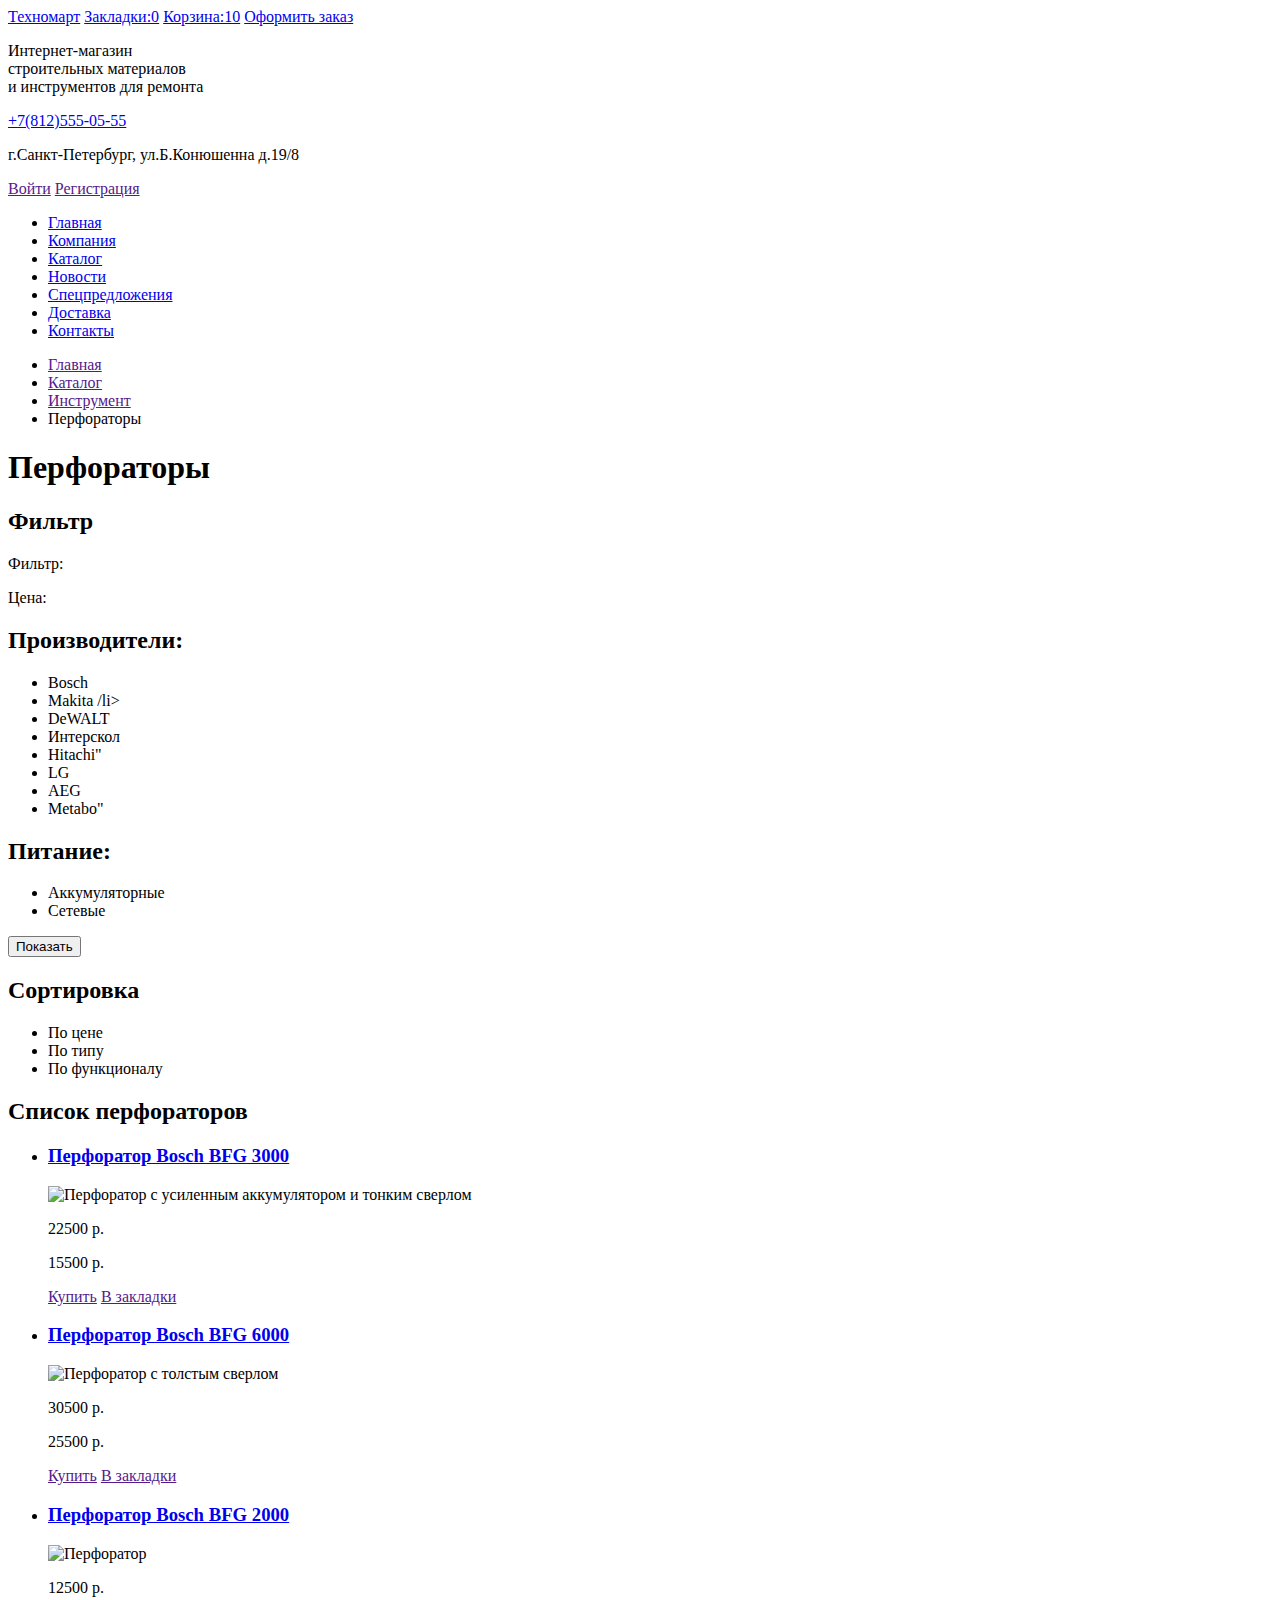
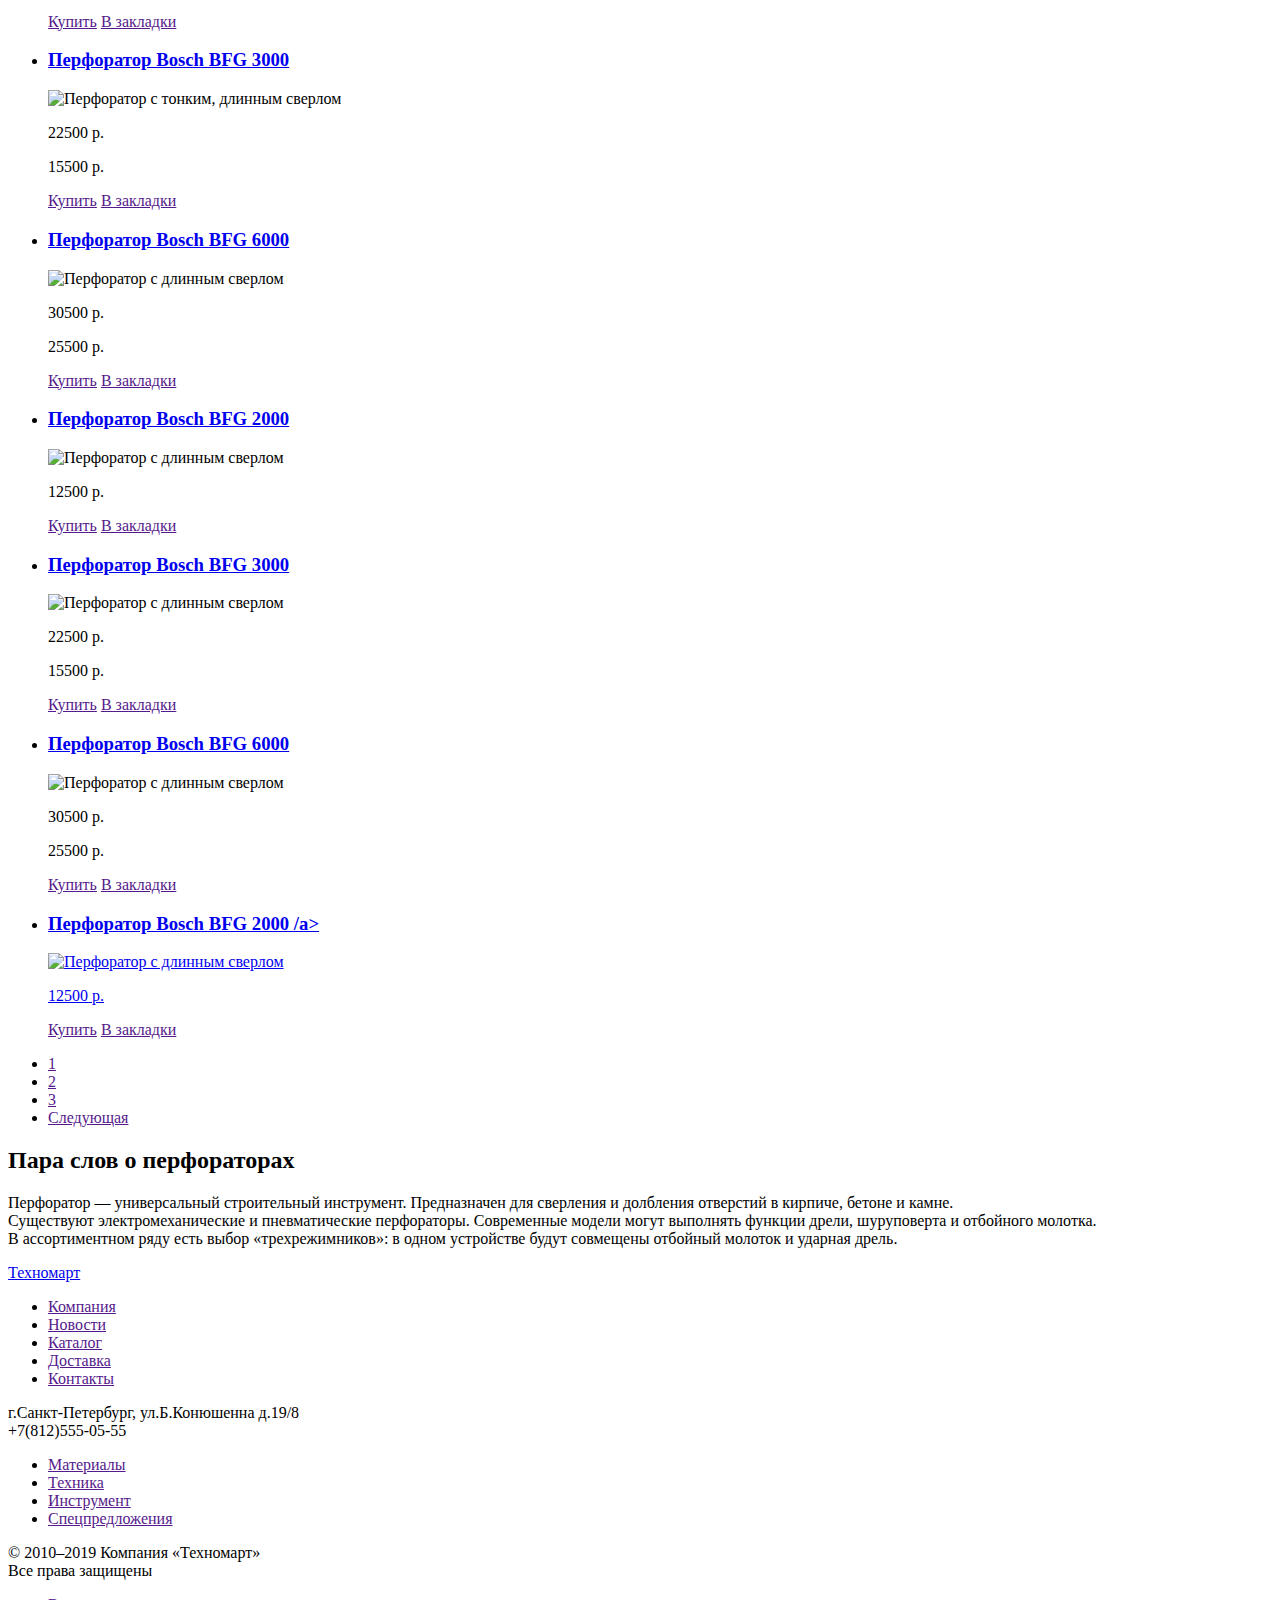
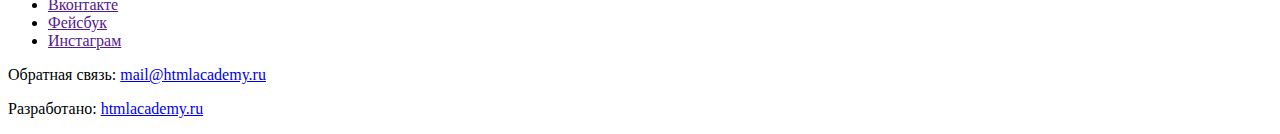
==== catalog.html @ 6e8f66c6 "Исправление. Part 4" ====
<!DOCTYPE html>
<html lang="ru">

<head>
  <meta charset="utf-8">
  <title>Перфораторы — HTML Academy: Техномарт</title>
</head>

<body>
  <header>
    <div>
      <a href="index.html">Техномарт</a>
      <!--Здесь будет форма для поиска по сайту-->
      <a href="#">Закладки:0</a>
      <a href="#">Корзина:10</a>
      <a href="#">Оформить заказ</a>
    </div>
    <div>
      <p>
        Интернет-магазин<br>строительных материалов <br> и инструментов для ремонта
      </p>
      <a href="tel:+7(812)555-05-55">+7(812)555-05-55</a>
      <p>
        г.Санкт-Петербург, ул.Б.Конюшенна д.19/8
      </p>
      <a href="">Войти</a>
      <a href="">Регистрация</a>
    </div>
    <nav>
      <ul>
        <li><a href="#">Главная</a></li>
        <li><a href="#">Компания</a></li>
        <li><a href="#">Каталог</a></li>
        <li><a href="#">Новости</a></li>
        <li><a href="#">Спецпредложения</a></li>
        <li><a href="#">Доставка</a></li>
        <li><a href="#">Контакты</a></li>
      </ul>
    </nav>
  </header>
  <ul class="breadcrumbs">
    <li><a href="">Главная</a></li>
    <li><a href="">Каталог</a></li>
    <li><a href="">Инструмент</a></li>
    <li class="breadcrumbs-current">Перфораторы</li>
  </ul>
  <h1>Перфораторы</h1>
  <aside class="filter">
    <h2>Фильтр</h2>
    <!--Здесь будет форма для фильтрации-->
    <p>Фильтр:</p>
    <p>Цена:</p>
    <div class="firm">
      <h2>Производители:</h2>
      <ul>
        <li>Bosch</li>
        <li>Makita /li>
        <li>DeWALT</li>
        <li>Интерскол</li>
        <li>Hitachi"</li>
        <li>LG</li>
        <li>AEG</li>
        <li>Metabo"</li>
      </ul>
    </div>
    <div class="power">
      <h2>Питание:</h2>
      <ul>
        <li>Аккумуляторные</li>
        <li>Сетевые</li>
      </ul>
    </div>
    <button type="button">Показать</button>
    <h2>Сортировка</h2>
    <ul>
      <li>По цене</li>
      <li>По типу</li>
      <li>По функционалу</li>
    </ul>

  </aside>
  <main class="container">
    <section class="catalog">
      <h2 class="visually-hidden">Список перфораторов</h2>
      <ul class="catalog-list">
        <li class="catalog-item">
          <h3>
            <a href="#">Перфоратор Bosch BFG 3000</a>
          </h3>
          <img src="" width="220" height="165" alt="Перфоратор с усиленным аккумулятором и тонким сверлом">
          <p>22500 р.</p>
          <p>15500 р.</p>
          <div>
            <a href="">Купить</a>
            <a href="">В закладки</a>
          </div>
        </li>
        <li class="catalog-item">
          <h3>
            <a href="#">Перфоратор Bosch BFG 6000</a>
          </h3>
          <img src="" width="220" height="165" alt="Перфоратор с толстым сверлом">
          <p>30500 р.</p>
          <p>25500 р.</p>
          <div>
            <a href="">Купить</a>
            <a href="">В закладки</a>
          </div>
        </li>
        <li class="catalog-item">
          <h3>
            <a href="#">Перфоратор Bosch BFG 2000</a>
          </h3>
          <img src="" width="220" height="165" alt="Перфоратор">
          <p>12500 р.</p>
          <div>
            <a href="">Купить</a>
            <a href="">В закладки</a>
          </div>
        </li>
        <li class="catalog-item">
          <h3>
            <a href="#">Перфоратор Bosch BFG 3000</a>
          </h3>
          <img src="" width="220" height="165" alt="Перфоратор с тонким, длинным сверлом">
          <p>22500 р.</p>
          <p>15500 р.</p>
          <div>
            <a href="">Купить</a>
            <a href="">В закладки</a>
          </div>
        </li>
        <li class="catalog-item">
          <h3>
            <a href="#">Перфоратор Bosch BFG 6000</a>
          </h3>
          <img src="" width="220" height="165" alt="Перфоратор с длинным сверлом">
          <p>30500 р.</p>
          <p>25500 р.</p>
          <div>
            <a href="">Купить</a>
            <a href="">В закладки</a>
          </div>
        </li>
        <li class="catalog-item">
          <h3>
            <a href="#">Перфоратор Bosch BFG 2000</a>
          </h3>
          <img src="" width="220" height="165" alt="Перфоратор с длинным сверлом">
          <p>12500 р.</p>
          <div>
            <a href="">Купить</a>
            <a href="">В закладки</a>
          </div>
        </li>
        <li class="catalog-item">
          <h3>
            <a href="#">Перфоратор Bosch BFG 3000</a>
          </h3>
          <img src="" width="220" height="165" alt="Перфоратор с длинным сверлом">
          <p>22500 р.</p>
          <p>15500 р.</p>
          <div>
            <a href="">Купить</a>
            <a href="">В закладки</a>
          </div>
        </li>
        <li class="catalog-item">
          <h3>
            <a href="#">Перфоратор Bosch BFG 6000</a>
          </h3>
          <img src="" width="220" height="165" alt="Перфоратор с длинным сверлом">
          <p>30500 р.</p>
          <p>25500 р.</p>
          <div>
            <a href="">Купить</a>
            <a href="">В закладки</a>
          </div>
        </li>
        <li class="catalog-item">
          <h3>
            <a href="#">Перфоратор Bosch BFG 2000 /a>
          </h3>
          <img src="" width="220" height="165" alt="Перфоратор с длинным сверлом">
          <p>12500 р.</p>
          <div>
            <a href="">Купить</a>
            <a href="">В закладки</a>
          </div>
        </li>
      </ul>
      <div class="page">
        <ul>
          <li><a href="">1</a></li>
          <li><a href="">2</a></li>
          <li><a href="">3</a></li>
          <li><a href="">Следующая</a></li>
        </ul>
      </div>
    </section>
  </main>
  <div>
    <h2>Пара слов о перфораторах </h2>
    <p>Перфоратор — универсальный строительный инструмент. Предназначен для сверления и долбления отверстий в кирпиче,
      бетоне и камне.<br>
      Существуют электромеханические и пневматические перфораторы. Современные модели могут выполнять функции дрели,
      шуруповерта и отбойного молотка. <br>
      В ассортиментном ряду есть выбор «трехрежимников»: в одном устройстве будут совмещены отбойный молоток и ударная
      дрель.</p>
  </div>
  <footer>
    <div>
      <a href="index.html">Техномарт</a>
      <ul>
        <li><a href="">Компания</a></li>
        <li><a href="">Новости</a></li>
        <li><a href="">Каталог</a></li>
        <li><a href="">Доставка</a></li>
        <li><a href="">Контакты</a></li>
      </ul>
    </div>
    <div>
      <p>
        г.Санкт-Петербург, ул.Б.Конюшенна д.19/8<br>
        +7(812)555-05-55
      </p>
      <ul>
        <li><a href="">Материалы</a></li>
        <li><a href="">Техника</a></li>
        <li><a href="">Инструмент</a></li>
        <li><a href="">Спецпредложения</a></li>
      </ul>
    </div>
    <div>
      <p>© 2010–2019 Компания «Техномарт»<br>
        Все права защищены</p>
      <div>
        <ul>
          <li><a href="">Вконтакте</a> </li>
          <li><a href="">Фейсбук</a> </li>
          <li><a href="">Инстаграм</a> </li>
        </ul>
      </div>
      <p>Обратная связь:
        <a href="mailto:mail@htmlacademy.ru">mail@htmlacademy.ru</a>
      </p>
      <p>Разработано:
        <a href="https://htmlacademy.ru/">htmlacademy.ru</a>
      </p>
    </div>
  </footer>
</body>

</html>
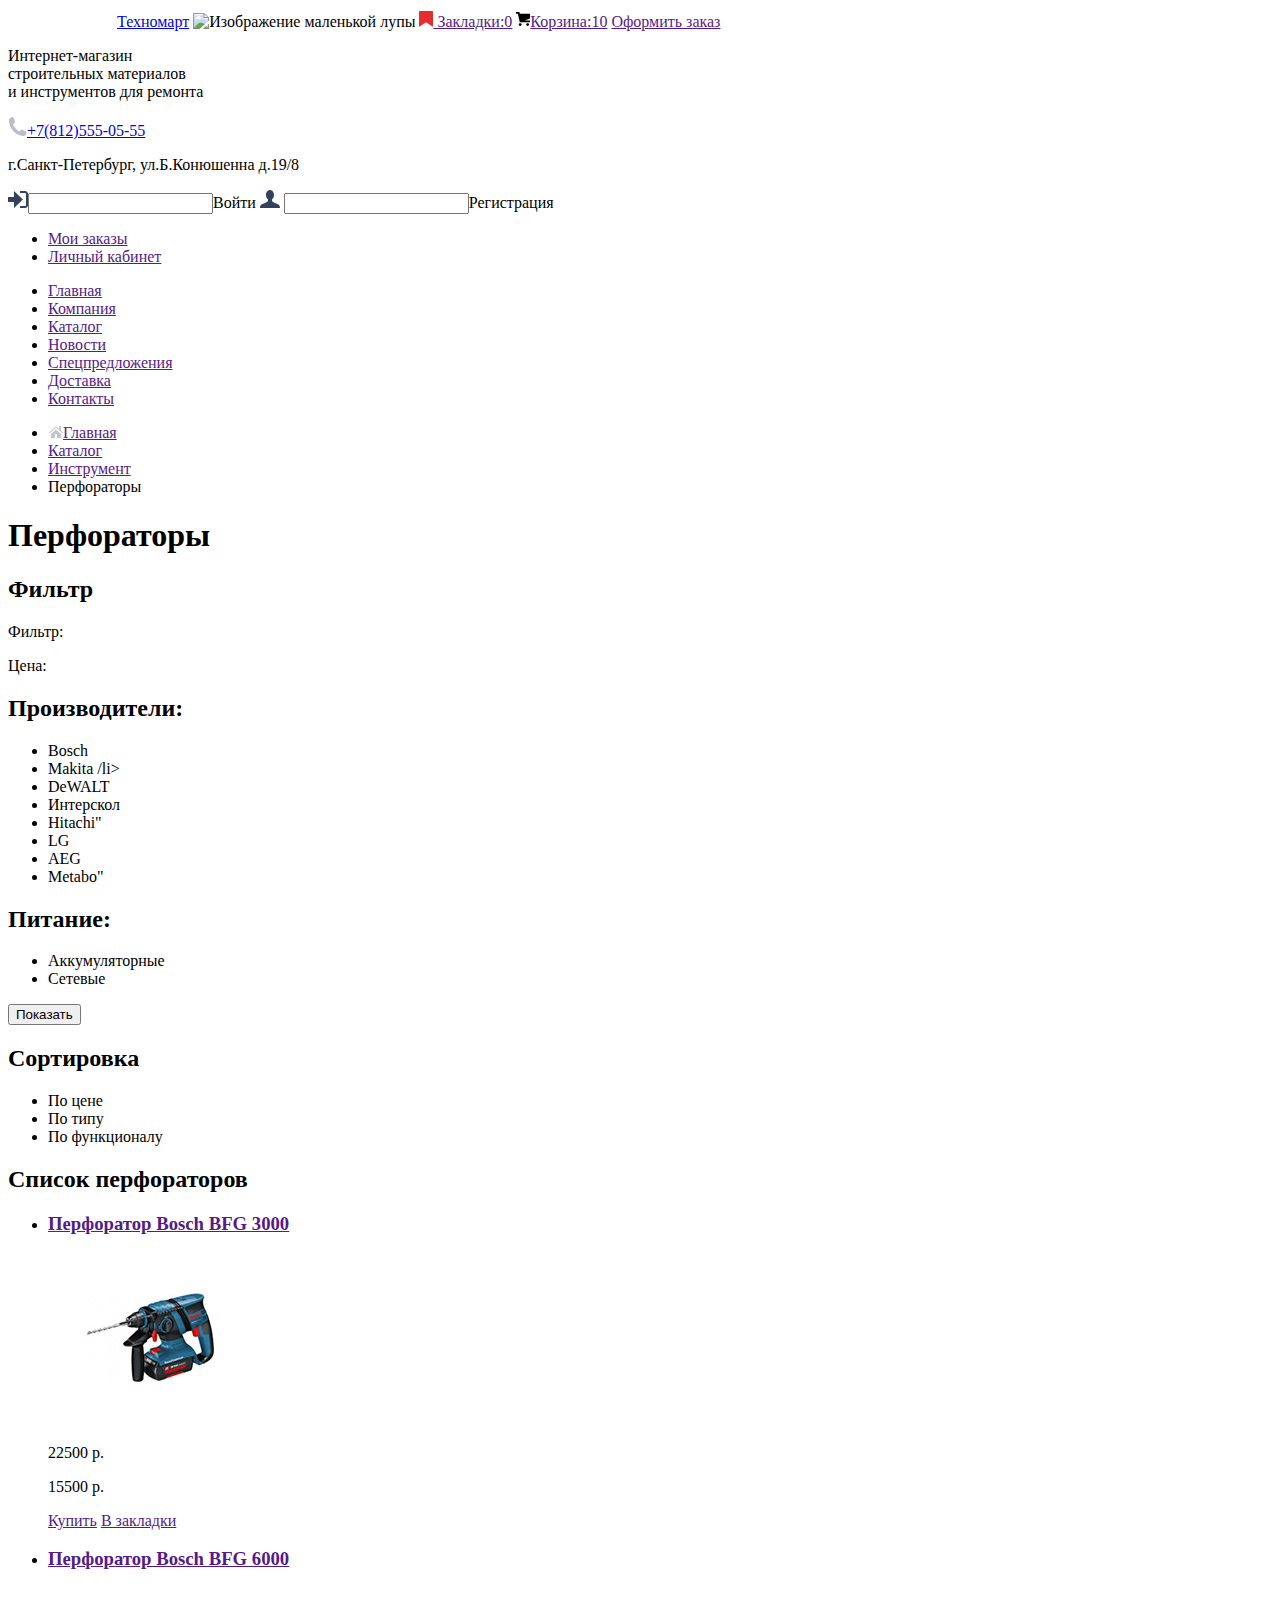
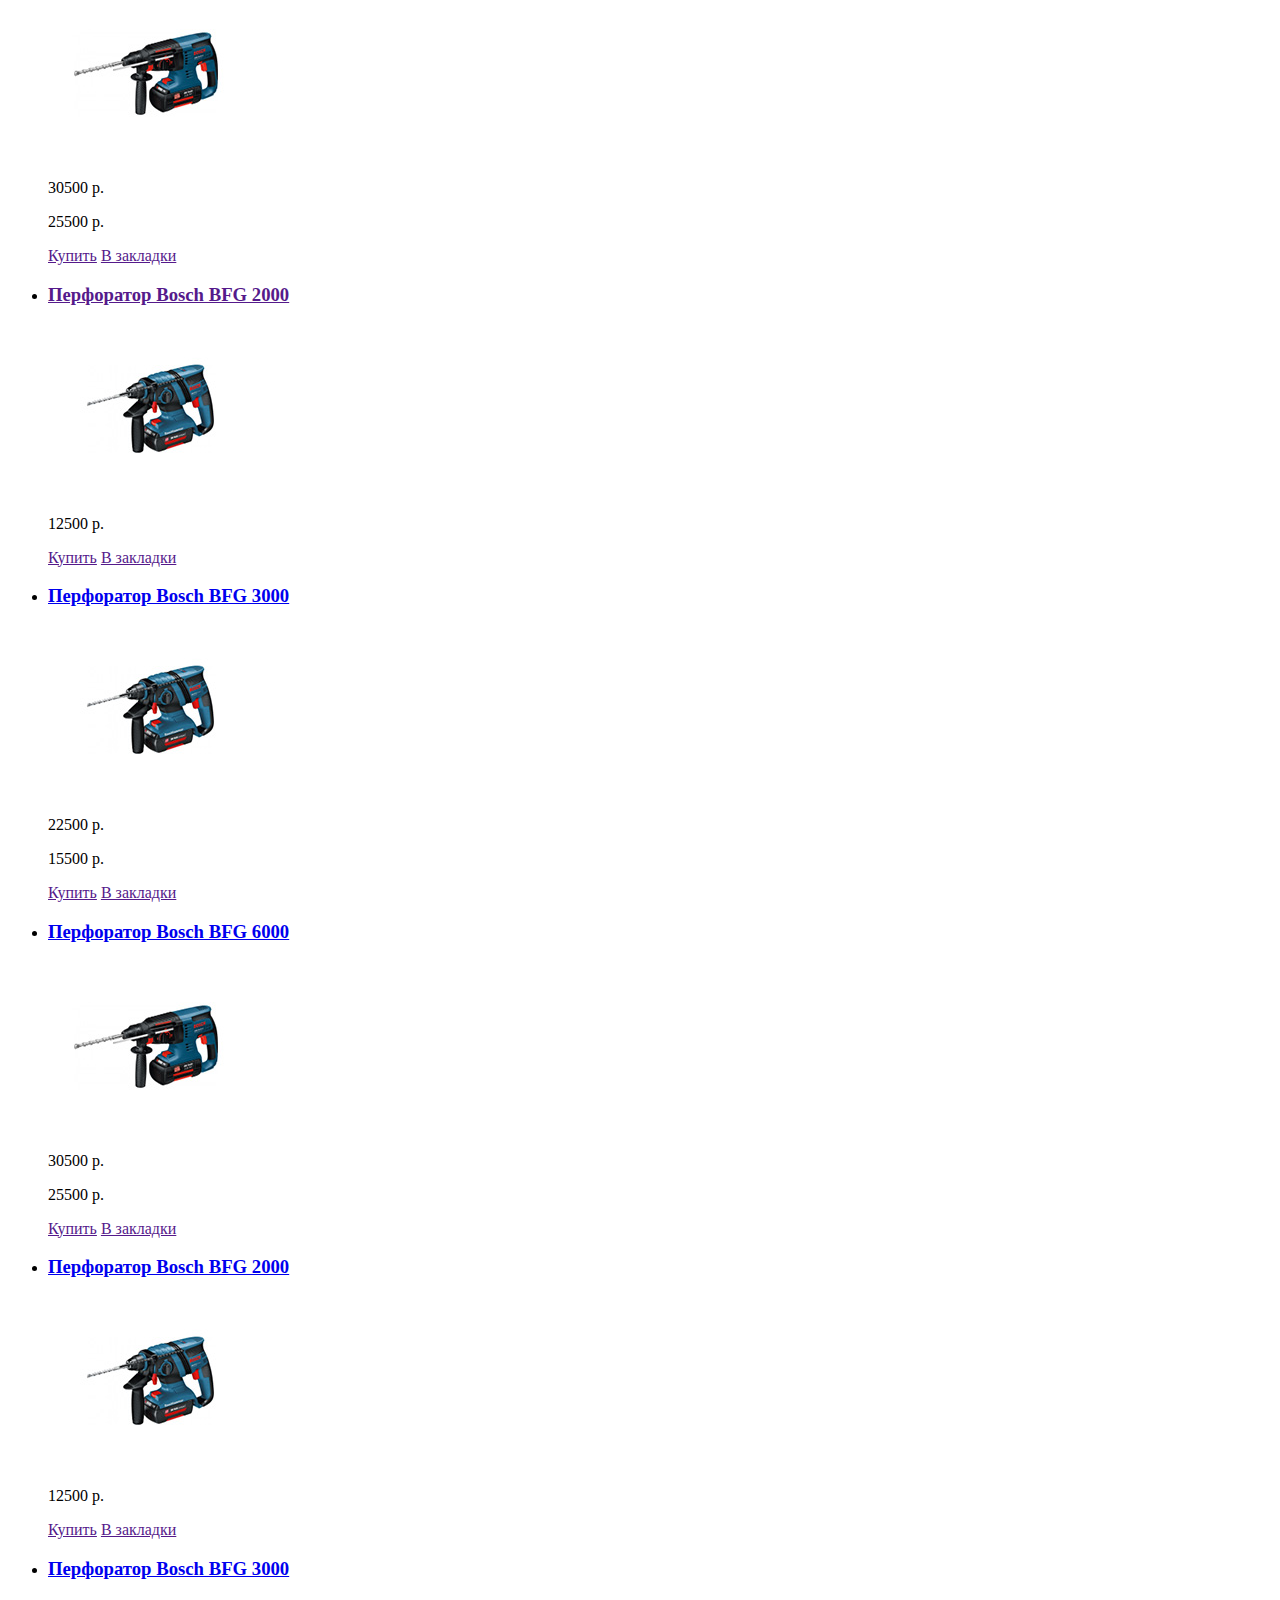
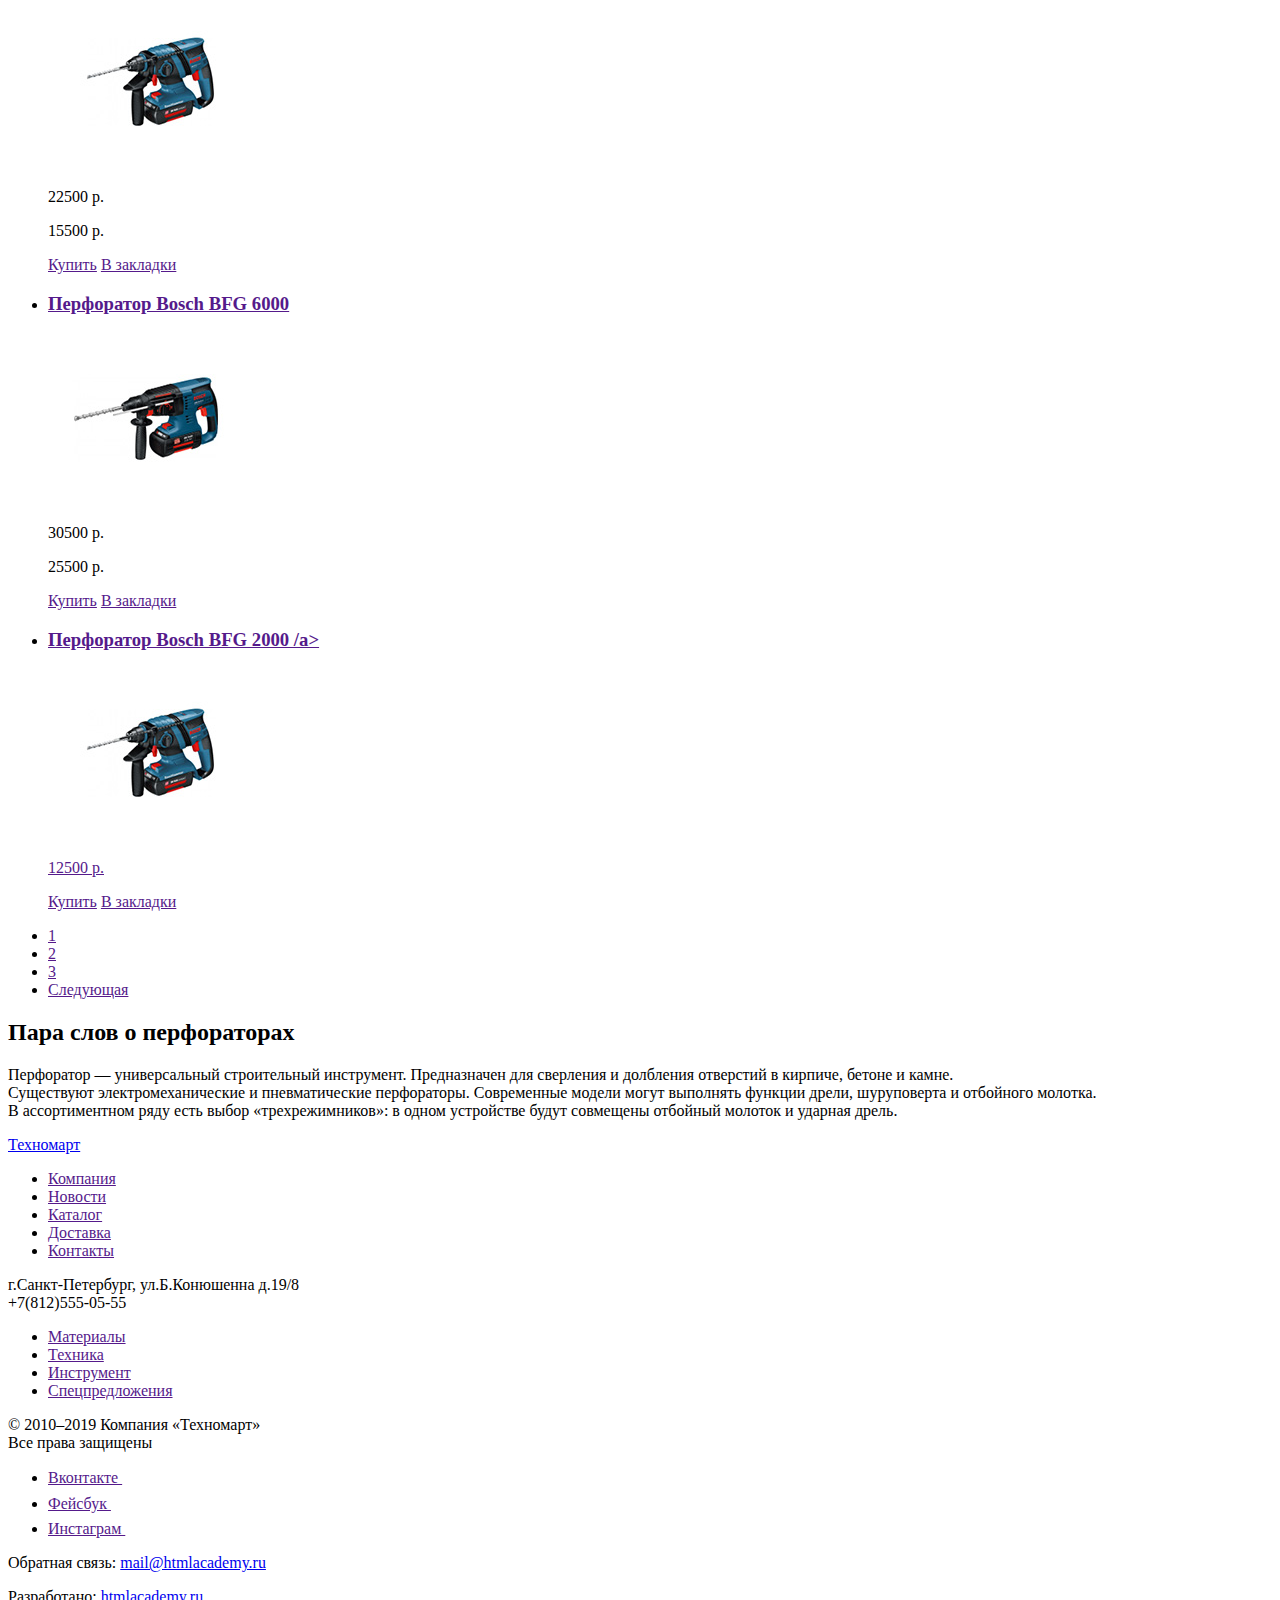
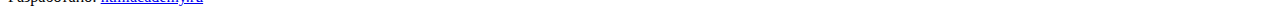
==== commit 15dce88c: "Добавление изображений" ====
--- a/catalog.html
+++ b/catalog.html
@@ -8,38 +8,44 @@
 
 <body>
   <header>
-    <div>
-      <a href="index.html">Техномарт</a>
-      <!--Здесь будет форма для поиска по сайту-->
-      <a href="#">Закладки:0</a>
-      <a href="#">Корзина:10</a>
-      <a href="#">Оформить заказ</a>
-    </div>
-    <div>
-      <p>
-        Интернет-магазин<br>строительных материалов <br> и инструментов для ремонта
-      </p>
-      <a href="tel:+7(812)555-05-55">+7(812)555-05-55</a>
-      <p>
-        г.Санкт-Петербург, ул.Б.Конюшенна д.19/8
-      </p>
-      <a href="">Войти</a>
-      <a href="">Регистрация</a>
-    </div>
+    <header>
+      <div>
+        <a href="index.html"><img src="img/logo.png" width="109px" height="19px" alt="Изображение логотипа техномарт">Техномарт</a>
+        <!--Здесь будет форма для поиска по сайту-->
+        <img scr="img/icon-search.svg" width="17px" height="17px" alt="Изображение маленькой лупы">
+        <a href=""><img src="img/icon-bookmark.svg" width="14px" height="16px" alt="Изображение маленького квадрата в выемкой в виде треугольника"> Закладки:0</a>
+        <a href=""><img src="img/cart-icon.svg" width="14px" height="16px" alt="Изображение маленькой корзины для покупок">Корзина:10</a>
+        <a href="">Оформить заказ</a>
+      </div>
+      <div>
+        <p>
+          Интернет-магазин<br>строительных материалов <br> и инструментов для ремонта
+        </p>
+        <img src="img/icon-phone.svg" width="19px" height="19px" alt="Изображение маленькой наклонной трубки телефона"><a href="tel:+78125550555">+7(812)555-05-55</a>
+        <p>
+          г.Санкт-Петербург, ул.Б.Конюшенна д.19/8
+        </p>
+        <img src="img/icon-login.svg" width="20px" height="17px" alt="Изображение маленькой стрелки вправо"><input type="text">Войти</input>
+        <img src="img/icon-user.svg" width="20px" height="18px" alt="Иконка в виде формы человека до плеч"> <input type="">Регистрация</input>
+        <ul>
+        <li><a href="">Мои заказы</a></li>
+        <li><a href="">Личный кабинет</a></li>        
+      </ul>
+      </div>
     <nav>
       <ul>
-        <li><a href="#">Главная</a></li>
-        <li><a href="#">Компания</a></li>
-        <li><a href="#">Каталог</a></li>
-        <li><a href="#">Новости</a></li>
-        <li><a href="#">Спецпредложения</a></li>
-        <li><a href="#">Доставка</a></li>
-        <li><a href="#">Контакты</a></li>
+        <li><a href="">Главная</a></li>
+        <li><a href="">Компания</a></li>
+        <li><a href="">Каталог</a></li>
+        <li><a href="">Новости</a></li>
+        <li><a href="">Спецпредложения</a></li>
+        <li><a href="">Доставка</a></li>
+        <li><a href="">Контакты</a></li>
       </ul>
     </nav>
   </header>
   <ul class="breadcrumbs">
-    <li><a href="">Главная</a></li>
+    <li><a href=""><img src="img/icon-home.svg">Главная</a></li>
     <li><a href="">Каталог</a></li>
     <li><a href="">Инструмент</a></li>
     <li class="breadcrumbs-current">Перфораторы</li>
@@ -85,9 +91,9 @@
       <ul class="catalog-list">
         <li class="catalog-item">
           <h3>
-            <a href="#">Перфоратор Bosch BFG 3000</a>
-          </h3>
-          <img src="" width="220" height="165" alt="Перфоратор с усиленным аккумулятором и тонким сверлом">
+            <a href="">Перфоратор Bosch BFG 3000</a>
+          </h3>
+          <img src="img/item-drills2.jpg"  width="218px" height="170px" alt="Перфоратор с коротким сверлом">
           <p>22500 р.</p>
           <p>15500 р.</p>
           <div>
@@ -97,9 +103,9 @@
         </li>
         <li class="catalog-item">
           <h3>
-            <a href="#">Перфоратор Bosch BFG 6000</a>
-          </h3>
-          <img src="" width="220" height="165" alt="Перфоратор с толстым сверлом">
+            <a href="">Перфоратор Bosch BFG 6000</a>
+          </h3>
+          <img src="img/item-drills3.jpg" width="218" height="170" alt="Перфоратор с аккумулятором">
           <p>30500 р.</p>
           <p>25500 р.</p>
           <div>
@@ -109,9 +115,9 @@
         </li>
         <li class="catalog-item">
           <h3>
-            <a href="#">Перфоратор Bosch BFG 2000</a>
-          </h3>
-          <img src="" width="220" height="165" alt="Перфоратор">
+            <a href="">Перфоратор Bosch BFG 2000</a>
+          </h3>
+          <img src="img/item-drills2.jpg"  width="218px" height="170px" alt="Перфоратор с коротким сверлом">
           <p>12500 р.</p>
           <div>
             <a href="">Купить</a>
@@ -122,7 +128,7 @@
           <h3>
             <a href="#">Перфоратор Bosch BFG 3000</a>
           </h3>
-          <img src="" width="220" height="165" alt="Перфоратор с тонким, длинным сверлом">
+          <img src="img/item-drills2.jpg"  width="218px" height="170px" alt="Перфоратор с коротким сверлом">
           <p>22500 р.</p>
           <p>15500 р.</p>
           <div>
@@ -134,7 +140,7 @@
           <h3>
             <a href="#">Перфоратор Bosch BFG 6000</a>
           </h3>
-          <img src="" width="220" height="165" alt="Перфоратор с длинным сверлом">
+          <img src="img/item-drills3.jpg" width="218" height="170" alt="Перфоратор с аккумулятором">
           <p>30500 р.</p>
           <p>25500 р.</p>
           <div>
@@ -146,7 +152,7 @@
           <h3>
             <a href="#">Перфоратор Bosch BFG 2000</a>
           </h3>
-          <img src="" width="220" height="165" alt="Перфоратор с длинным сверлом">
+          <img src="img/item-drills2.jpg"  width="218px" height="170px" alt="Перфоратор с коротким сверлом">
           <p>12500 р.</p>
           <div>
             <a href="">Купить</a>
@@ -157,7 +163,7 @@
           <h3>
             <a href="#">Перфоратор Bosch BFG 3000</a>
           </h3>
-          <img src="" width="220" height="165" alt="Перфоратор с длинным сверлом">
+          <img src="img/item-drills2.jpg"  width="218px" height="170px" alt="Перфоратор с коротким сверлом">
           <p>22500 р.</p>
           <p>15500 р.</p>
           <div>
@@ -167,9 +173,9 @@
         </li>
         <li class="catalog-item">
           <h3>
-            <a href="#">Перфоратор Bosch BFG 6000</a>
-          </h3>
-          <img src="" width="220" height="165" alt="Перфоратор с длинным сверлом">
+            <a href="">Перфоратор Bosch BFG 6000</a>
+          </h3>
+          <img src="img/item-drills3.jpg" width="218" height="170" alt="Перфоратор с аккумулятором">
           <p>30500 р.</p>
           <p>25500 р.</p>
           <div>
@@ -179,9 +185,9 @@
         </li>
         <li class="catalog-item">
           <h3>
-            <a href="#">Перфоратор Bosch BFG 2000 /a>
-          </h3>
-          <img src="" width="220" height="165" alt="Перфоратор с длинным сверлом">
+            <a href="">Перфоратор Bosch BFG 2000 /a>
+          </h3>
+          <img src="img/item-drills2.jpg"  width="218px" height="170px" alt="Перфоратор с коротким сверлом">
           <p>12500 р.</p>
           <div>
             <a href="">Купить</a>
@@ -236,9 +242,9 @@
         Все права защищены</p>
       <div>
         <ul>
-          <li><a href="">Вконтакте</a> </li>
-          <li><a href="">Фейсбук</a> </li>
-          <li><a href="">Инстаграм</a> </li>
+          <li><a href="">Вконтакте <img src="img/vk-icon.svg" width="26px" height="15px" alt="Значок вконтакт"></a> </li>
+          <li><a href="">Фейсбук <img src="img/fb-icon.svg" width="12px" height="22px" alt="Значок фейсбука"></a> </li>
+          <li><a href="">Инстаграм <img src="img/insta-icon.svg" width="21px" height="21px" alt="Значок инстаграмма"></a> </li>
         </ul>
       </div>
       <p>Обратная связь:
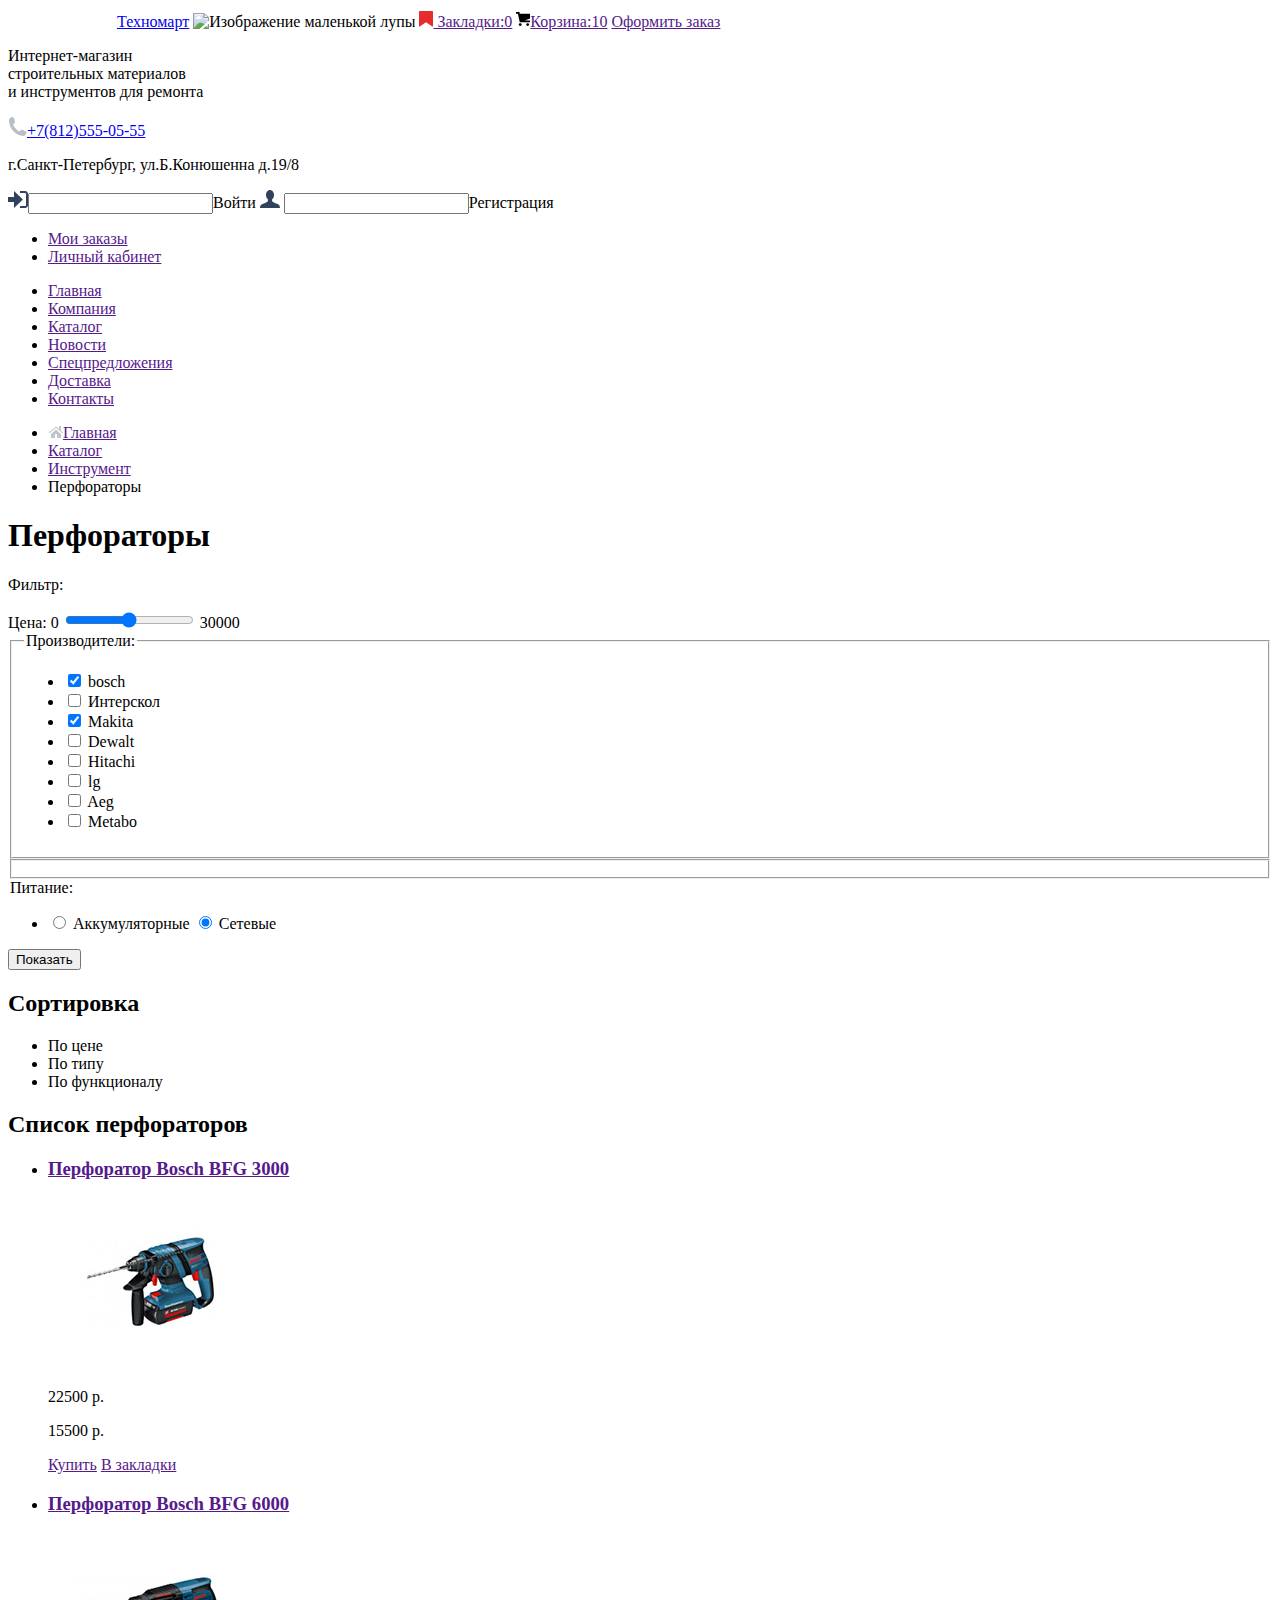
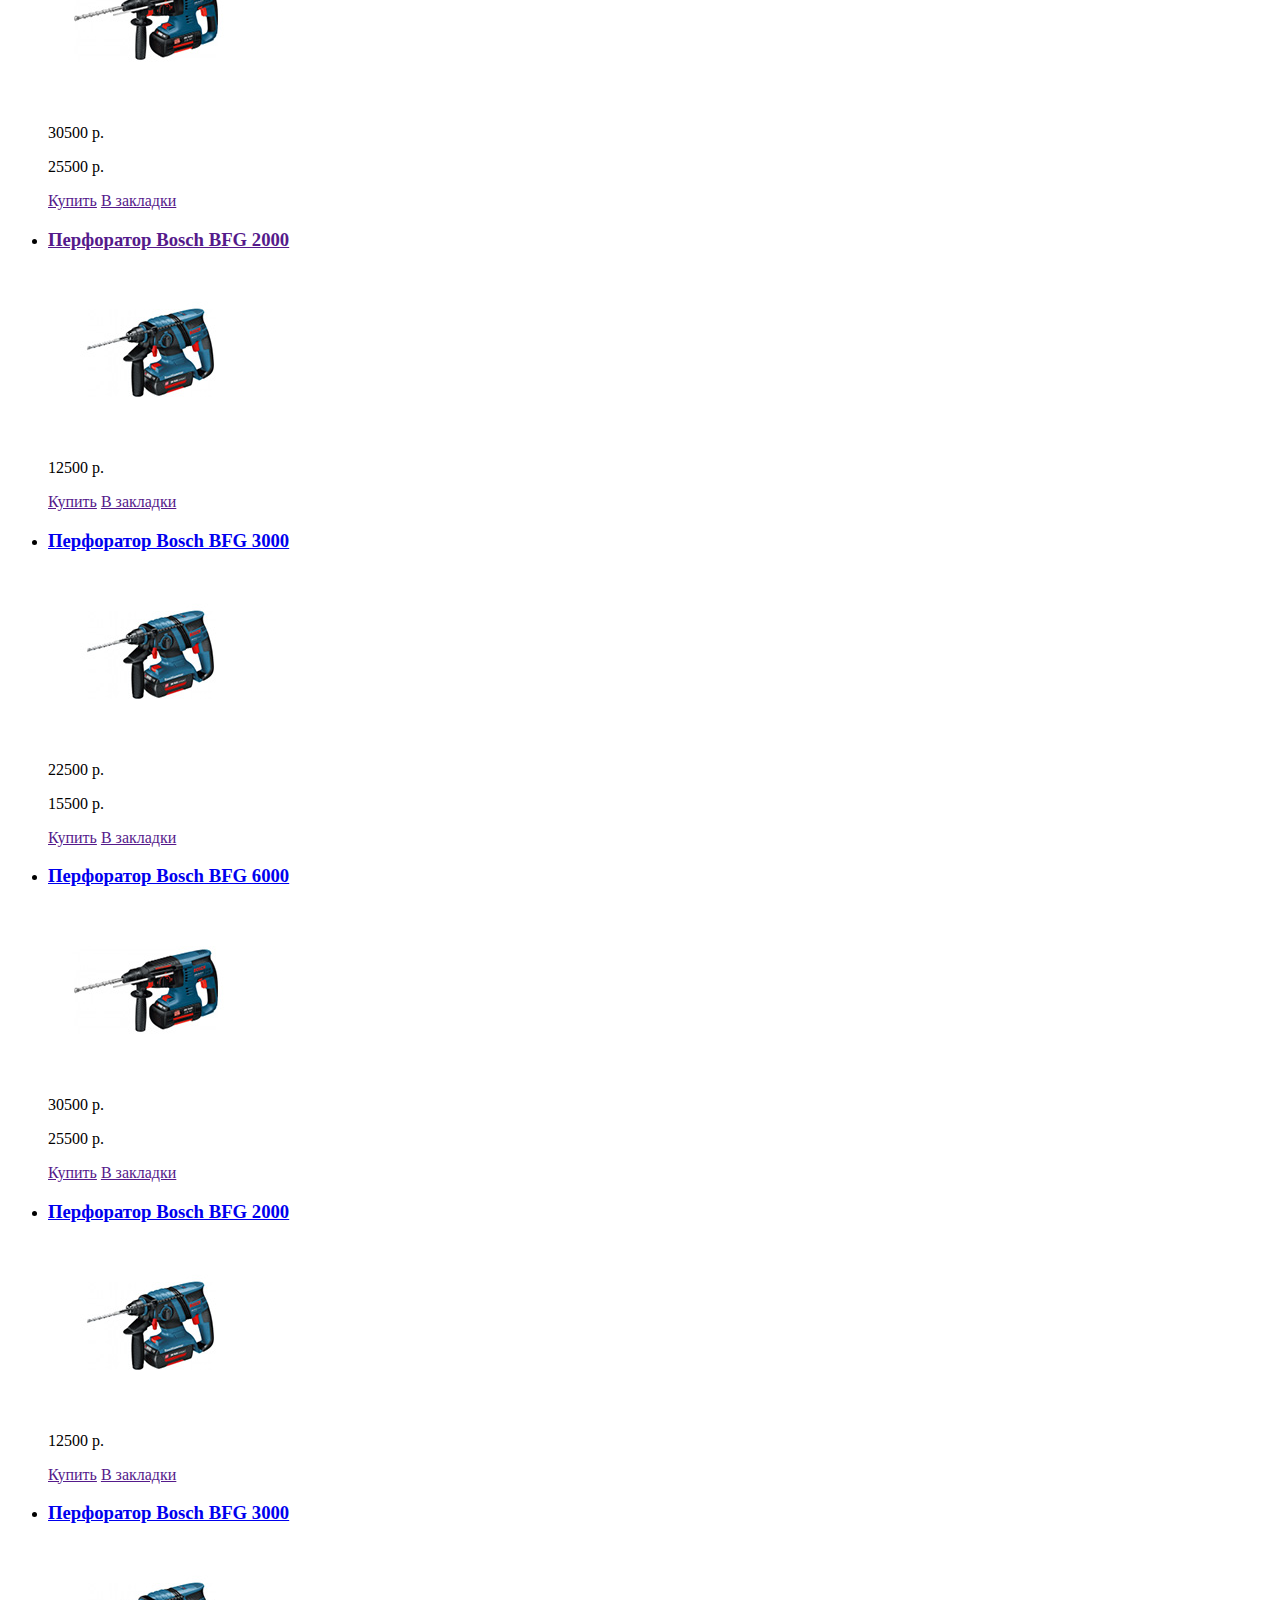
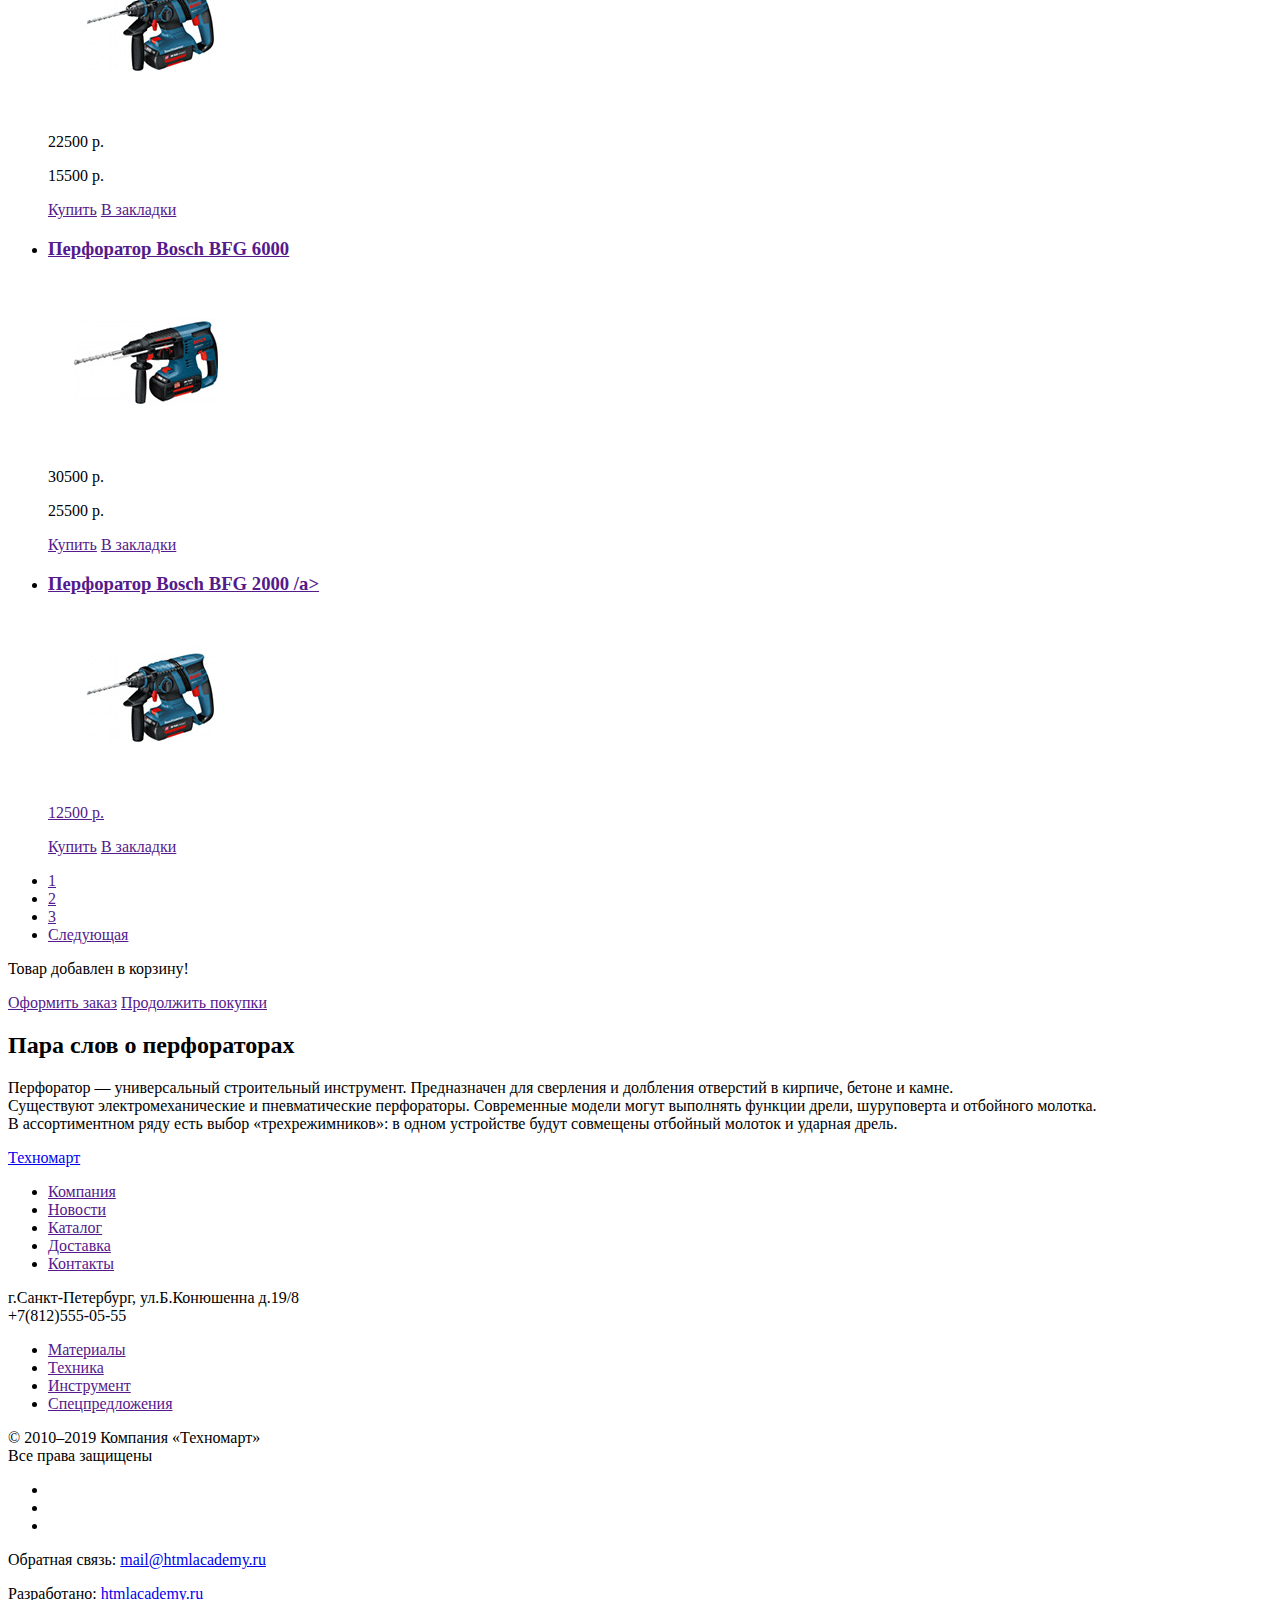
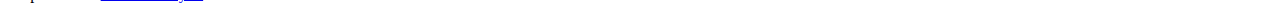
==== commit 4f342dbf: "Разметка форм" ====
--- a/catalog.html
+++ b/catalog.html
@@ -10,251 +10,323 @@
   <header>
     <header>
       <div>
-        <a href="index.html"><img src="img/logo.png" width="109px" height="19px" alt="Изображение логотипа техномарт">Техномарт</a>
+        <a href="index.html"><img src="img/logo.png" width="109px" height="19px"
+            alt="Изображение логотипа техномарт">Техномарт</a>
         <!--Здесь будет форма для поиска по сайту-->
         <img scr="img/icon-search.svg" width="17px" height="17px" alt="Изображение маленькой лупы">
-        <a href=""><img src="img/icon-bookmark.svg" width="14px" height="16px" alt="Изображение маленького квадрата в выемкой в виде треугольника"> Закладки:0</a>
-        <a href=""><img src="img/cart-icon.svg" width="14px" height="16px" alt="Изображение маленькой корзины для покупок">Корзина:10</a>
+        <a href=""><img src="img/icon-bookmark.svg" width="14px" height="16px"
+            alt="Изображение маленького квадрата в выемкой в виде треугольника"> Закладки:0</a>
+        <a href=""><img src="img/cart-icon.svg" width="14px" height="16px"
+            alt="Изображение маленькой корзины для покупок">Корзина:10</a>
         <a href="">Оформить заказ</a>
       </div>
       <div>
         <p>
           Интернет-магазин<br>строительных материалов <br> и инструментов для ремонта
         </p>
-        <img src="img/icon-phone.svg" width="19px" height="19px" alt="Изображение маленькой наклонной трубки телефона"><a href="tel:+78125550555">+7(812)555-05-55</a>
+        <img src="img/icon-phone.svg" width="19px" height="19px"
+          alt="Изображение маленькой наклонной трубки телефона"><a href="tel:+78125550555">+7(812)555-05-55</a>
         <p>
           г.Санкт-Петербург, ул.Б.Конюшенна д.19/8
         </p>
-        <img src="img/icon-login.svg" width="20px" height="17px" alt="Изображение маленькой стрелки вправо"><input type="text">Войти</input>
-        <img src="img/icon-user.svg" width="20px" height="18px" alt="Иконка в виде формы человека до плеч"> <input type="">Регистрация</input>
-        <ul>
-        <li><a href="">Мои заказы</a></li>
-        <li><a href="">Личный кабинет</a></li>        
+        <img src="img/icon-login.svg" width="20px" height="17px" alt="Изображение маленькой стрелки вправо"><input
+          type="text">Войти</input>
+        <img src="img/icon-user.svg" width="20px" height="18px" alt="Иконка в виде формы человека до плеч"> <input
+          type="">Регистрация</input>
+        <ul>
+          <li><a href="">Мои заказы</a></li>
+          <li><a href="">Личный кабинет</a></li>
+        </ul>
+      </div>
+      <nav>
+        <ul>
+          <li><a href="">Главная</a></li>
+          <li><a href="">Компания</a></li>
+          <li><a href="">Каталог</a></li>
+          <li><a href="">Новости</a></li>
+          <li><a href="">Спецпредложения</a></li>
+          <li><a href="">Доставка</a></li>
+          <li><a href="">Контакты</a></li>
+        </ul>
+      </nav>
+    </header>
+    <ul class="breadcrumbs">
+      <li><a href=""><img src="img/icon-home.svg">Главная</a></li>
+      <li><a href="">Каталог</a></li>
+      <li><a href="">Инструмент</a></li>
+      <li class="breadcrumbs-current">Перфораторы</li>
+    </ul>
+    <h1>Перфораторы</h1>
+    <aside>
+      <p>Фильтр:</p>
+      <form method="post" oninput="priceoutput.value=pricecount.value">
+        <div class="half-width">
+          <label for="pricecount">Цена:</label>
+          <label>0</label>
+          <input type="range" id="pricecount" name="pricecount" min="0" max="35000" step="1">
+          <label>30000</label>
+        </div>
+        <div class="half-width output-area">
+          <output name="pricecount"></output>
+        </div>
+      </form>
+      <form class="filter" method="get" action="">
+        <fieldset>
+          <legend>Производители:</legend>
+          <ul>
+            <li>
+              <input type="checkbox" name="bosch" id="filter-bosch" checked>
+              <label for="filter-bosch">
+                bosch
+              </label>
+            </li>
+            <li>
+              <input type="checkbox" name="Интерскол" id="filter-Интерскол">
+              <label for="filter-Интерскол">
+                Интерскол
+              </label>
+            </li>
+            <li>
+              <input type="checkbox" name="Makita" id="filter-Makita" checked>
+              <label for="filter-Makita">
+                Makita
+              </label>
+            </li>
+            <li>
+              <input type="checkbox" name="Dewalt" id="filter-Dewalt">
+              <label for="filter-Dewalt">
+                Dewalt
+              </label>
+            </li>
+            <li>
+              <input type="checkbox" name="Hitachi" id="filter-Hitachi">
+              <label for="filter-Hitachi">
+                Hitachi
+              </label>
+            </li>
+            <li>
+              <input type="checkbox" name="lg" id="filter-lg">
+              <label for="filter-lg">
+                lg
+              </label>
+            </li>
+            <li>
+              <input type="checkbox" name="Aeg" id="filter-Aeg">
+              <label for="filter-Aeg">
+                Aeg
+              </label>
+            </li>
+            <li>
+              <input type="checkbox" name="AMetabo" id="filter-Metabo">
+              <label for="filter-Metabo">
+                Metabo
+              </label>
+            </li>
+          </ul>
+        </fieldset>
+        <fieldset>
+
+        </fieldset>
+        <legend>Питание:</legend>
+        <ul>
+          <li>
+            <input type="radio" name="power-group" value="buttery" id="filter-buttery" checked>
+            <label for="filter-buttery">
+              Аккумуляторные
+            </label>
+            <input type="radio" name="power-group" value="plug" id="filter-plug" checked>
+            <label for="filter-plug">
+              Сетевые
+            </label>
+        </ul>
+        <button type="submit">Показать</button>
+      </form>
+      <h2>Сортировка</h2>
+      <ul>
+        <li>По цене</li>
+        <li>По типу</li>
+        <li>По функционалу</li>
       </ul>
-      </div>
-    <nav>
-      <ul>
-        <li><a href="">Главная</a></li>
-        <li><a href="">Компания</a></li>
-        <li><a href="">Каталог</a></li>
-        <li><a href="">Новости</a></li>
-        <li><a href="">Спецпредложения</a></li>
-        <li><a href="">Доставка</a></li>
-        <li><a href="">Контакты</a></li>
-      </ul>
-    </nav>
-  </header>
-  <ul class="breadcrumbs">
-    <li><a href=""><img src="img/icon-home.svg">Главная</a></li>
-    <li><a href="">Каталог</a></li>
-    <li><a href="">Инструмент</a></li>
-    <li class="breadcrumbs-current">Перфораторы</li>
-  </ul>
-  <h1>Перфораторы</h1>
-  <aside class="filter">
-    <h2>Фильтр</h2>
-    <!--Здесь будет форма для фильтрации-->
-    <p>Фильтр:</p>
-    <p>Цена:</p>
-    <div class="firm">
-      <h2>Производители:</h2>
-      <ul>
-        <li>Bosch</li>
-        <li>Makita /li>
-        <li>DeWALT</li>
-        <li>Интерскол</li>
-        <li>Hitachi"</li>
-        <li>LG</li>
-        <li>AEG</li>
-        <li>Metabo"</li>
-      </ul>
+
+    </aside>
+    <main class="container">
+      <section class="catalog">
+        <h2 class="visually-hidden">Список перфораторов</h2>
+        <ul class="catalog-list">
+          <li class="catalog-item">
+            <h3>
+              <a href="">Перфоратор Bosch BFG 3000</a>
+            </h3>
+            <img src="img/item-drills2.jpg" width="218px" height="170px" alt="Перфоратор с коротким сверлом">
+            <p>22500 р.</p>
+            <p>15500 р.</p>
+            <div>
+              <a href="">Купить</a>
+              <a href="">В закладки</a>
+            </div>
+          </li>
+          <li class="catalog-item">
+            <h3>
+              <a href="">Перфоратор Bosch BFG 6000</a>
+            </h3>
+            <img src="img/item-drills3.jpg" width="218" height="170" alt="Перфоратор с аккумулятором">
+            <p>30500 р.</p>
+            <p>25500 р.</p>
+            <div>
+              <a href="">Купить</a>
+              <a href="">В закладки</a>
+            </div>
+          </li>
+          <li class="catalog-item">
+            <h3>
+              <a href="">Перфоратор Bosch BFG 2000</a>
+            </h3>
+            <img src="img/item-drills2.jpg" width="218px" height="170px" alt="Перфоратор с коротким сверлом">
+            <p>12500 р.</p>
+            <div>
+              <a href="">Купить</a>
+              <a href="">В закладки</a>
+            </div>
+          </li>
+          <li class="catalog-item">
+            <h3>
+              <a href="#">Перфоратор Bosch BFG 3000</a>
+            </h3>
+            <img src="img/item-drills2.jpg" width="218px" height="170px" alt="Перфоратор с коротким сверлом">
+            <p>22500 р.</p>
+            <p>15500 р.</p>
+            <div>
+              <a href="">Купить</a>
+              <a href="">В закладки</a>
+            </div>
+          </li>
+          <li class="catalog-item">
+            <h3>
+              <a href="#">Перфоратор Bosch BFG 6000</a>
+            </h3>
+            <img src="img/item-drills3.jpg" width="218" height="170" alt="Перфоратор с аккумулятором">
+            <p>30500 р.</p>
+            <p>25500 р.</p>
+            <div>
+              <a href="">Купить</a>
+              <a href="">В закладки</a>
+            </div>
+          </li>
+          <li class="catalog-item">
+            <h3>
+              <a href="#">Перфоратор Bosch BFG 2000</a>
+            </h3>
+            <img src="img/item-drills2.jpg" width="218px" height="170px" alt="Перфоратор с коротким сверлом">
+            <p>12500 р.</p>
+            <div>
+              <a href="">Купить</a>
+              <a href="">В закладки</a>
+            </div>
+          </li>
+          <li class="catalog-item">
+            <h3>
+              <a href="#">Перфоратор Bosch BFG 3000</a>
+            </h3>
+            <img src="img/item-drills2.jpg" width="218px" height="170px" alt="Перфоратор с коротким сверлом">
+            <p>22500 р.</p>
+            <p>15500 р.</p>
+            <div>
+              <a href="">Купить</a>
+              <a href="">В закладки</a>
+            </div>
+          </li>
+          <li class="catalog-item">
+            <h3>
+              <a href="">Перфоратор Bosch BFG 6000</a>
+            </h3>
+            <img src="img/item-drills3.jpg" width="218" height="170" alt="Перфоратор с аккумулятором">
+            <p>30500 р.</p>
+            <p>25500 р.</p>
+            <div>
+              <a href="">Купить</a>
+              <a href="">В закладки</a>
+            </div>
+          </li>
+          <li class="catalog-item">
+            <h3>
+              <a href="">Перфоратор Bosch BFG 2000 /a>
+            </h3>
+            <img src="img/item-drills2.jpg" width="218px" height="170px" alt="Перфоратор с коротким сверлом">
+            <p>12500 р.</p>
+            <div>
+              <a href="">Купить</a>
+              <a href="">В закладки</a>
+            </div>
+          </li>
+        </ul>
+        <div class="page">
+          <ul>
+            <li><a href="">1</a></li>
+            <li><a href="">2</a></li>
+            <li><a href="">3</a></li>
+            <li><a href="">Следующая</a></li>
+          </ul>
+        </div>
+      </section>
+      <div class="popup-item">
+        <p>Товар добавлен в корзину!</p>
+        <a href="">Оформить заказ</a>
+        <a href="">Продолжить покупки</a>
+
+      </div>
+    </main>
+    <div>
+      <h2>Пара слов о перфораторах </h2>
+      <p>Перфоратор — универсальный строительный инструмент. Предназначен для сверления и долбления отверстий в кирпиче,
+        бетоне и камне.<br>
+        Существуют электромеханические и пневматические перфораторы. Современные модели могут выполнять функции дрели,
+        шуруповерта и отбойного молотка. <br>
+        В ассортиментном ряду есть выбор «трехрежимников»: в одном устройстве будут совмещены отбойный молоток и ударная
+        дрель.</p>
     </div>
-    <div class="power">
-      <h2>Питание:</h2>
-      <ul>
-        <li>Аккумуляторные</li>
-        <li>Сетевые</li>
-      </ul>
-    </div>
-    <button type="button">Показать</button>
-    <h2>Сортировка</h2>
-    <ul>
-      <li>По цене</li>
-      <li>По типу</li>
-      <li>По функционалу</li>
-    </ul>
-
-  </aside>
-  <main class="container">
-    <section class="catalog">
-      <h2 class="visually-hidden">Список перфораторов</h2>
-      <ul class="catalog-list">
-        <li class="catalog-item">
-          <h3>
-            <a href="">Перфоратор Bosch BFG 3000</a>
-          </h3>
-          <img src="img/item-drills2.jpg"  width="218px" height="170px" alt="Перфоратор с коротким сверлом">
-          <p>22500 р.</p>
-          <p>15500 р.</p>
-          <div>
-            <a href="">Купить</a>
-            <a href="">В закладки</a>
-          </div>
-        </li>
-        <li class="catalog-item">
-          <h3>
-            <a href="">Перфоратор Bosch BFG 6000</a>
-          </h3>
-          <img src="img/item-drills3.jpg" width="218" height="170" alt="Перфоратор с аккумулятором">
-          <p>30500 р.</p>
-          <p>25500 р.</p>
-          <div>
-            <a href="">Купить</a>
-            <a href="">В закладки</a>
-          </div>
-        </li>
-        <li class="catalog-item">
-          <h3>
-            <a href="">Перфоратор Bosch BFG 2000</a>
-          </h3>
-          <img src="img/item-drills2.jpg"  width="218px" height="170px" alt="Перфоратор с коротким сверлом">
-          <p>12500 р.</p>
-          <div>
-            <a href="">Купить</a>
-            <a href="">В закладки</a>
-          </div>
-        </li>
-        <li class="catalog-item">
-          <h3>
-            <a href="#">Перфоратор Bosch BFG 3000</a>
-          </h3>
-          <img src="img/item-drills2.jpg"  width="218px" height="170px" alt="Перфоратор с коротким сверлом">
-          <p>22500 р.</p>
-          <p>15500 р.</p>
-          <div>
-            <a href="">Купить</a>
-            <a href="">В закладки</a>
-          </div>
-        </li>
-        <li class="catalog-item">
-          <h3>
-            <a href="#">Перфоратор Bosch BFG 6000</a>
-          </h3>
-          <img src="img/item-drills3.jpg" width="218" height="170" alt="Перфоратор с аккумулятором">
-          <p>30500 р.</p>
-          <p>25500 р.</p>
-          <div>
-            <a href="">Купить</a>
-            <a href="">В закладки</a>
-          </div>
-        </li>
-        <li class="catalog-item">
-          <h3>
-            <a href="#">Перфоратор Bosch BFG 2000</a>
-          </h3>
-          <img src="img/item-drills2.jpg"  width="218px" height="170px" alt="Перфоратор с коротким сверлом">
-          <p>12500 р.</p>
-          <div>
-            <a href="">Купить</a>
-            <a href="">В закладки</a>
-          </div>
-        </li>
-        <li class="catalog-item">
-          <h3>
-            <a href="#">Перфоратор Bosch BFG 3000</a>
-          </h3>
-          <img src="img/item-drills2.jpg"  width="218px" height="170px" alt="Перфоратор с коротким сверлом">
-          <p>22500 р.</p>
-          <p>15500 р.</p>
-          <div>
-            <a href="">Купить</a>
-            <a href="">В закладки</a>
-          </div>
-        </li>
-        <li class="catalog-item">
-          <h3>
-            <a href="">Перфоратор Bosch BFG 6000</a>
-          </h3>
-          <img src="img/item-drills3.jpg" width="218" height="170" alt="Перфоратор с аккумулятором">
-          <p>30500 р.</p>
-          <p>25500 р.</p>
-          <div>
-            <a href="">Купить</a>
-            <a href="">В закладки</a>
-          </div>
-        </li>
-        <li class="catalog-item">
-          <h3>
-            <a href="">Перфоратор Bosch BFG 2000 /a>
-          </h3>
-          <img src="img/item-drills2.jpg"  width="218px" height="170px" alt="Перфоратор с коротким сверлом">
-          <p>12500 р.</p>
-          <div>
-            <a href="">Купить</a>
-            <a href="">В закладки</a>
-          </div>
-        </li>
-      </ul>
-      <div class="page">
-        <ul>
-          <li><a href="">1</a></li>
-          <li><a href="">2</a></li>
-          <li><a href="">3</a></li>
-          <li><a href="">Следующая</a></li>
-        </ul>
-      </div>
-    </section>
-  </main>
-  <div>
-    <h2>Пара слов о перфораторах </h2>
-    <p>Перфоратор — универсальный строительный инструмент. Предназначен для сверления и долбления отверстий в кирпиче,
-      бетоне и камне.<br>
-      Существуют электромеханические и пневматические перфораторы. Современные модели могут выполнять функции дрели,
-      шуруповерта и отбойного молотка. <br>
-      В ассортиментном ряду есть выбор «трехрежимников»: в одном устройстве будут совмещены отбойный молоток и ударная
-      дрель.</p>
-  </div>
-  <footer>
-    <div>
-      <a href="index.html">Техномарт</a>
-      <ul>
-        <li><a href="">Компания</a></li>
-        <li><a href="">Новости</a></li>
-        <li><a href="">Каталог</a></li>
-        <li><a href="">Доставка</a></li>
-        <li><a href="">Контакты</a></li>
-      </ul>
-    </div>
-    <div>
-      <p>
-        г.Санкт-Петербург, ул.Б.Конюшенна д.19/8<br>
-        +7(812)555-05-55
-      </p>
-      <ul>
-        <li><a href="">Материалы</a></li>
-        <li><a href="">Техника</a></li>
-        <li><a href="">Инструмент</a></li>
-        <li><a href="">Спецпредложения</a></li>
-      </ul>
-    </div>
-    <div>
-      <p>© 2010–2019 Компания «Техномарт»<br>
-        Все права защищены</p>
-      <div>
-        <ul>
-          <li><a href="">Вконтакте <img src="img/vk-icon.svg" width="26px" height="15px" alt="Значок вконтакт"></a> </li>
-          <li><a href="">Фейсбук <img src="img/fb-icon.svg" width="12px" height="22px" alt="Значок фейсбука"></a> </li>
-          <li><a href="">Инстаграм <img src="img/insta-icon.svg" width="21px" height="21px" alt="Значок инстаграмма"></a> </li>
-        </ul>
-      </div>
-      <p>Обратная связь:
-        <a href="mailto:mail@htmlacademy.ru">mail@htmlacademy.ru</a>
-      </p>
-      <p>Разработано:
-        <a href="https://htmlacademy.ru/">htmlacademy.ru</a>
-      </p>
-    </div>
-  </footer>
+    <footer>
+      <div>
+        <a href="index.html">Техномарт</a>
+        <ul>
+          <li><a href="">Компания</a></li>
+          <li><a href="">Новости</a></li>
+          <li><a href="">Каталог</a></li>
+          <li><a href="">Доставка</a></li>
+          <li><a href="">Контакты</a></li>
+        </ul>
+      </div>
+      <div>
+        <p>
+          г.Санкт-Петербург, ул.Б.Конюшенна д.19/8<br>
+          +7(812)555-05-55
+        </p>
+        <ul>
+          <li><a href="">Материалы</a></li>
+          <li><a href="">Техника</a></li>
+          <li><a href="">Инструмент</a></li>
+          <li><a href="">Спецпредложения</a></li>
+        </ul>
+      </div>
+      <div>
+        <p>© 2010–2019 Компания «Техномарт»<br>
+          Все права защищены</p>
+        <div>
+          <ul>
+            <li><a href="" aria-label="Вконтакте"></a>
+            </li>
+            <li><a href="" aria-label="Фейсбук"> </a>
+            </li>
+            <li><a href="" aria-label="Инстаграм"></a> </li>
+          </ul>
+        </div>
+        <p>Обратная связь:
+          <a href="mailto:mail@htmlacademy.ru">mail@htmlacademy.ru</a>
+        </p>
+        <p>Разработано:
+          <a href="https://htmlacademy.ru/">htmlacademy.ru</a>
+        </p>
+      </div>
+    </footer>
 </body>
 
 </html>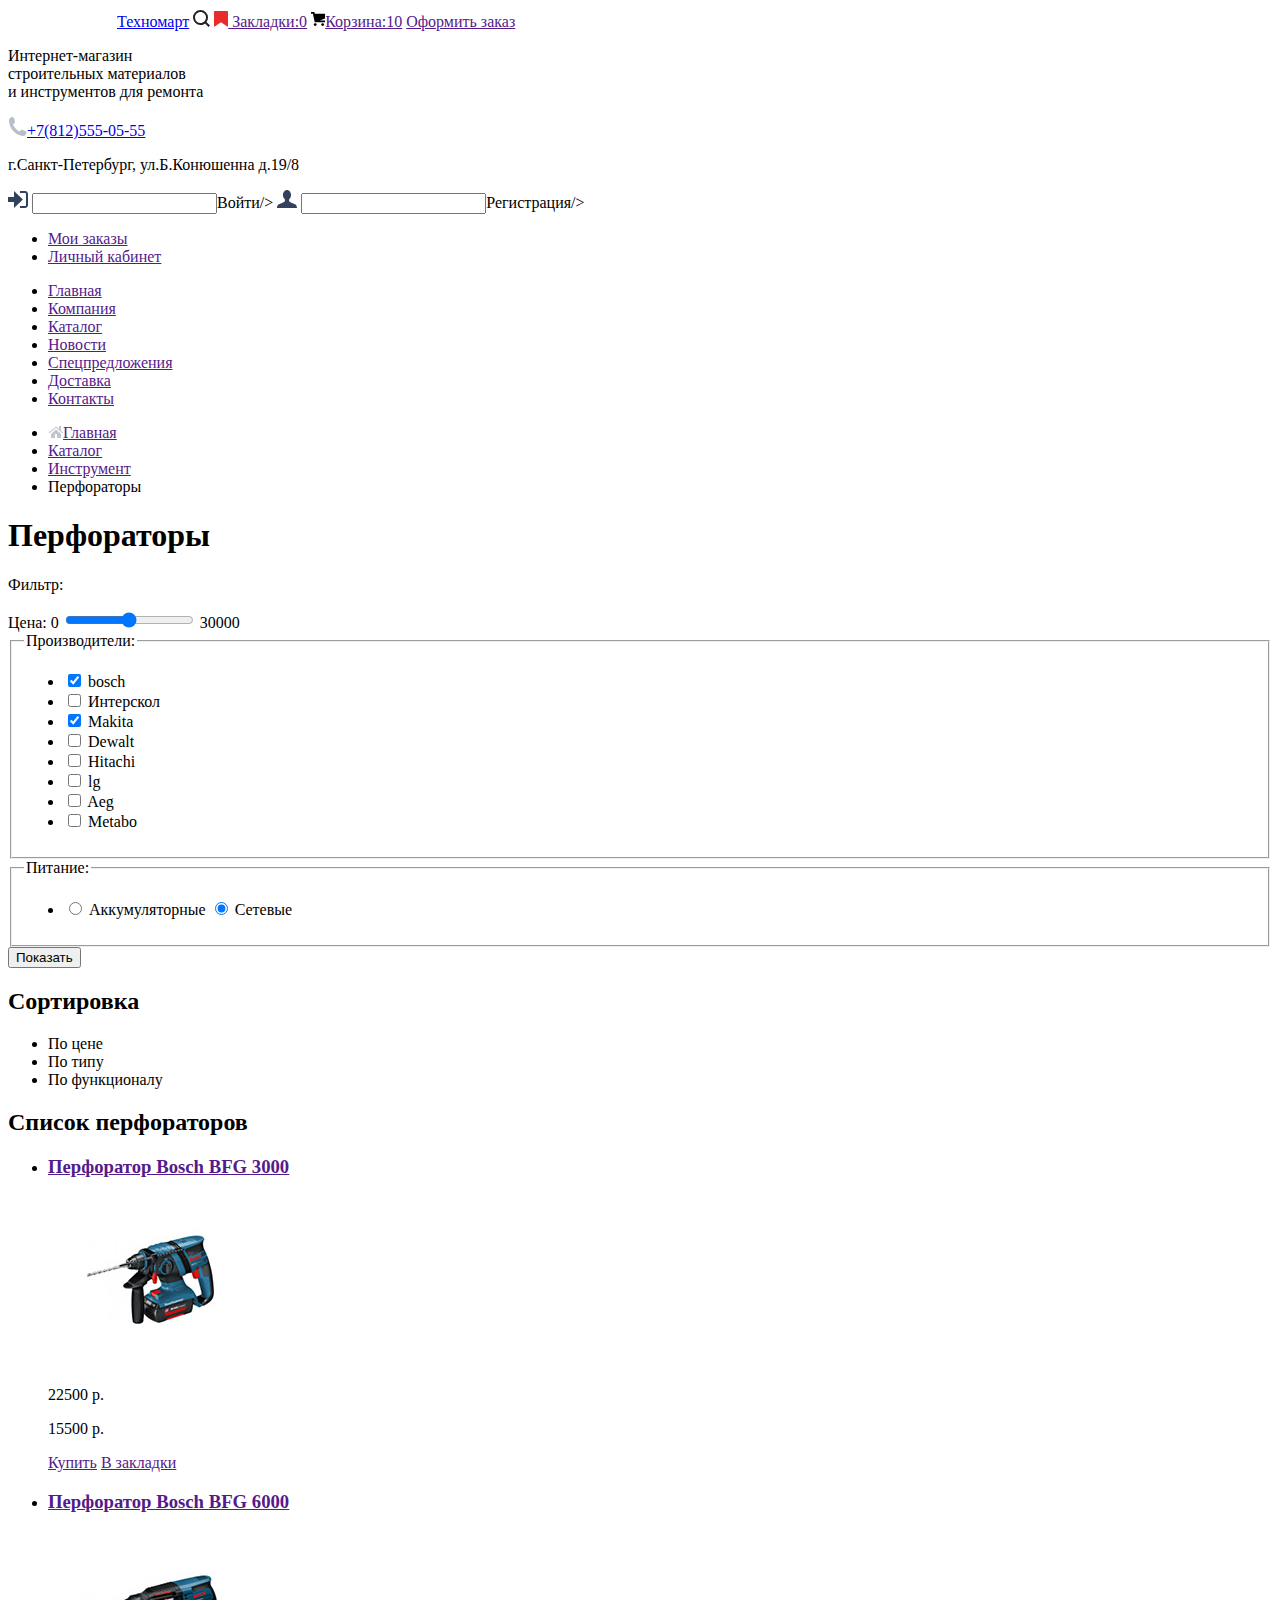
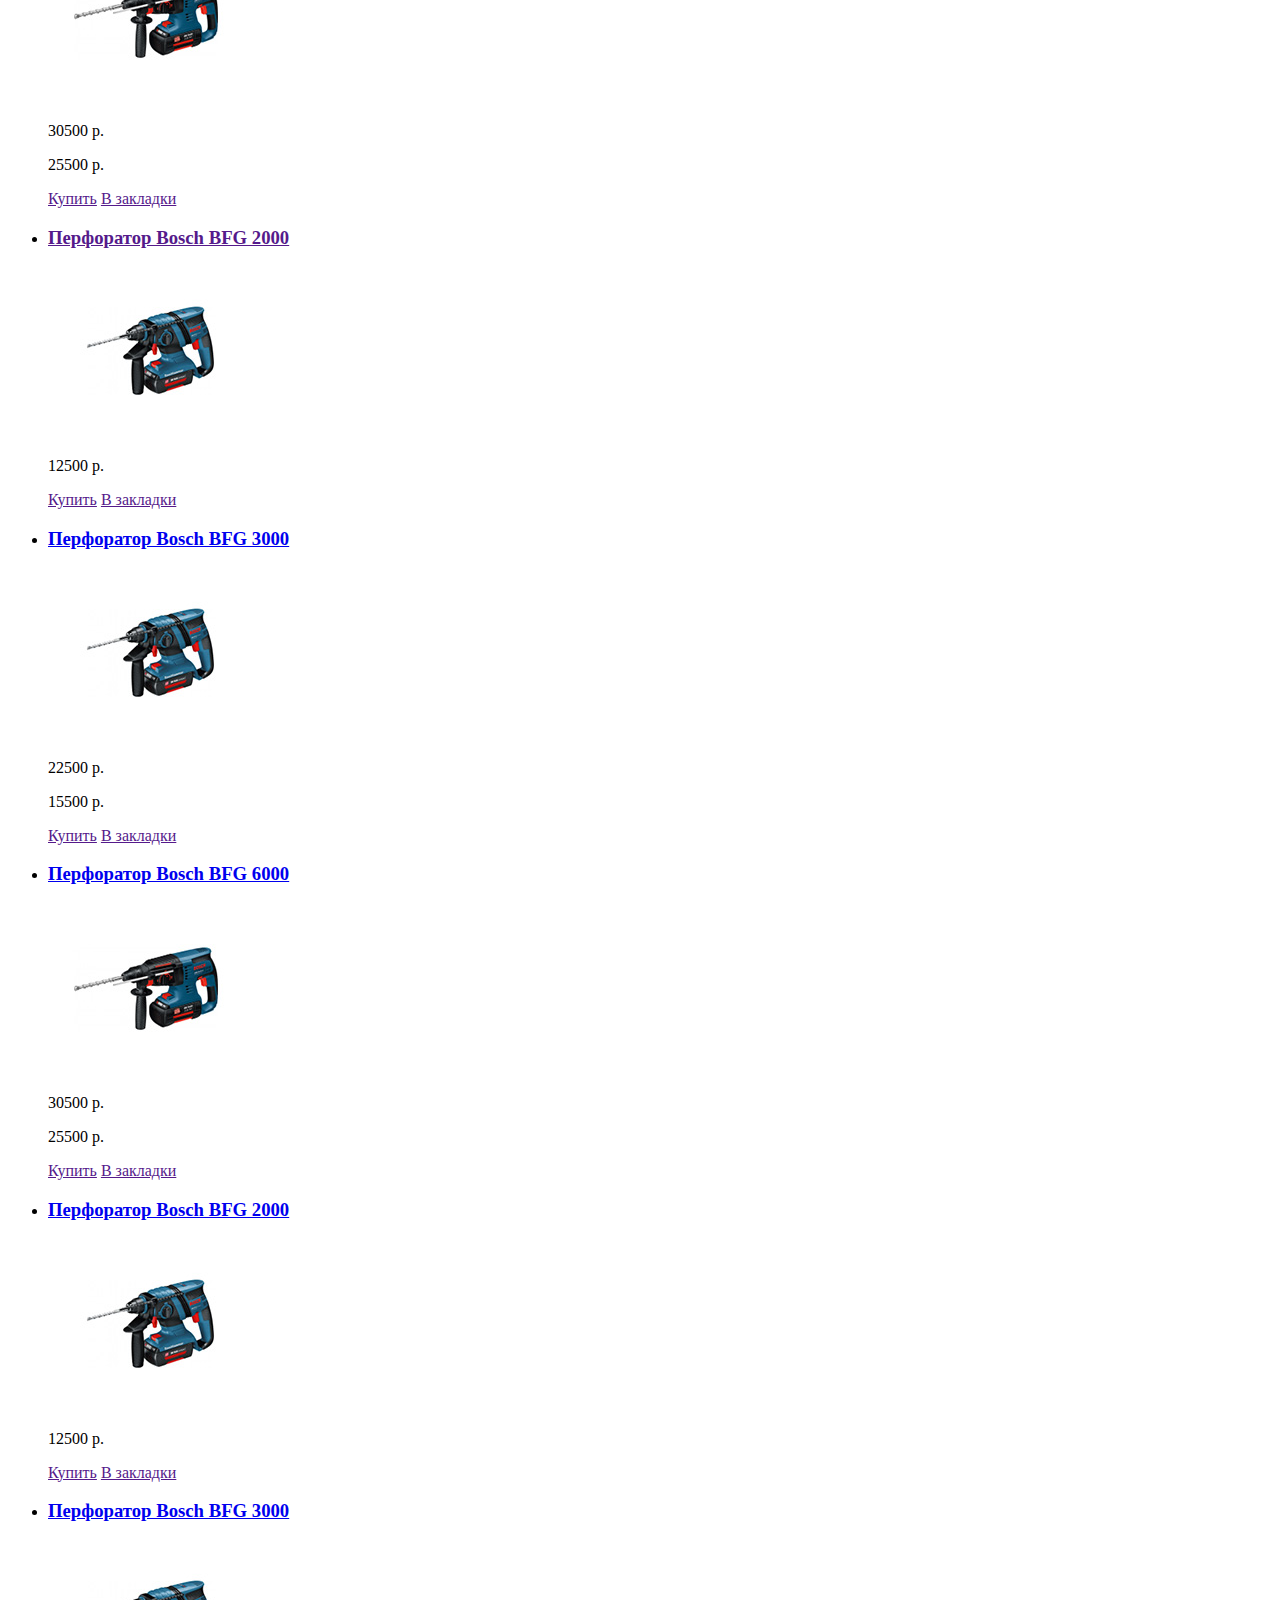
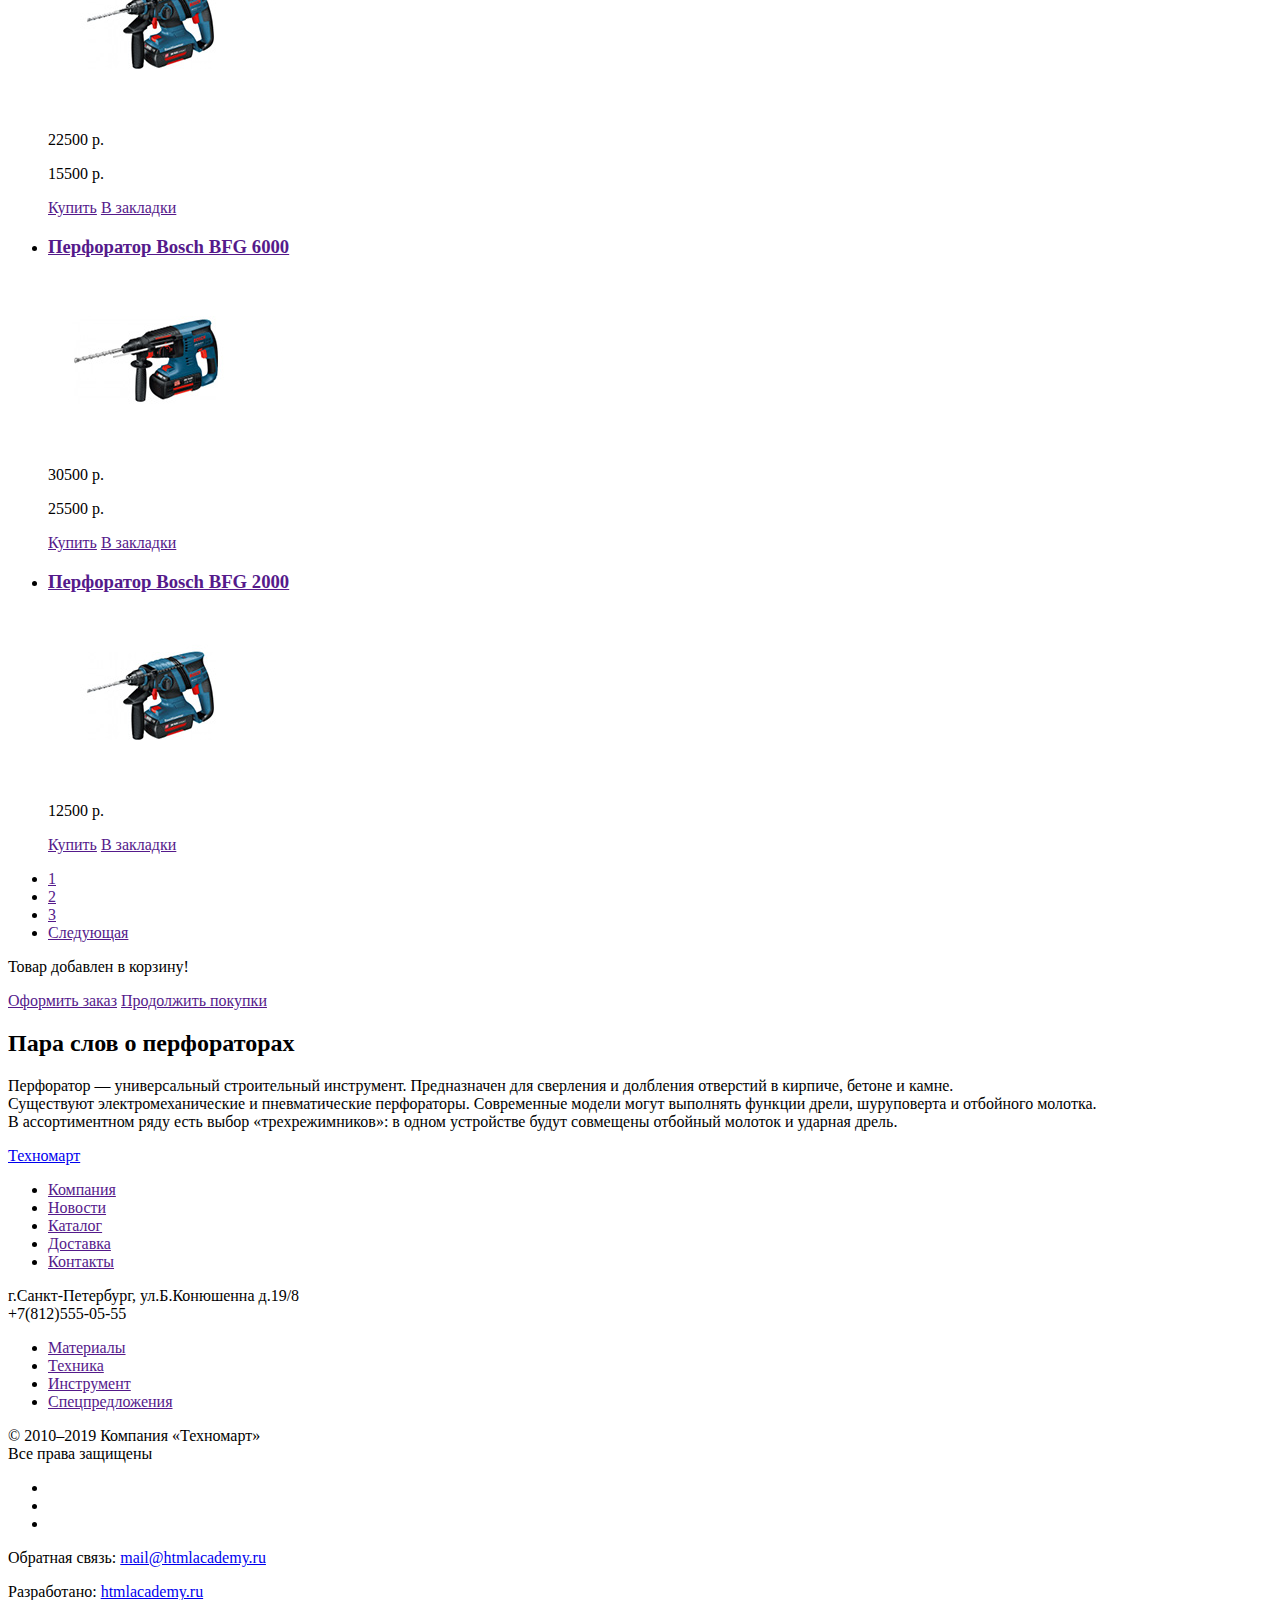
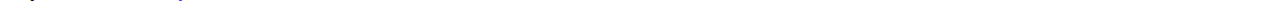
==== commit ef7b70fb: "Исправление ошибок.Part 5" ====
--- a/catalog.html
+++ b/catalog.html
@@ -8,125 +8,122 @@
 
 <body>
   <header>
-    <header>
-      <div>
-        <a href="index.html"><img src="img/logo.png" width="109px" height="19px"
-            alt="Изображение логотипа техномарт">Техномарт</a>
-        <!--Здесь будет форма для поиска по сайту-->
-        <img scr="img/icon-search.svg" width="17px" height="17px" alt="Изображение маленькой лупы">
-        <a href=""><img src="img/icon-bookmark.svg" width="14px" height="16px"
-            alt="Изображение маленького квадрата в выемкой в виде треугольника"> Закладки:0</a>
-        <a href=""><img src="img/cart-icon.svg" width="14px" height="16px"
-            alt="Изображение маленькой корзины для покупок">Корзина:10</a>
-        <a href="">Оформить заказ</a>
+    <div>
+      <a href="index.html"><img src="img/logo.png" width="109" height="19"
+          alt="Изображение логотипа техномарт">Техномарт</a>
+      <!--Здесь будет форма для поиска по сайту-->
+      <img src="img/icon-search.svg" width="17" height="17" alt="Изображение маленькой лупы">
+      <a href=""><img src="img/icon-bookmark.svg" width="14" height="16"
+          alt="Изображение маленького квадрата в выемкой в виде треугольника"> Закладки:0</a>
+      <a href=""><img src="img/cart-icon.svg" width="14" height="16"
+          alt="Изображение маленькой корзины для покупок">Корзина:10</a>
+      <a href="">Оформить заказ</a>
+    </div>
+    <div>
+      <p>
+        Интернет-магазин<br>строительных материалов <br> и инструментов для ремонта
+      </p>
+      <img src="img/icon-phone.svg" width="19" height="19" alt="Изображение маленькой наклонной трубки телефона"><a
+        href="tel:+78125550555">+7(812)555-05-55</a>
+      <p>
+        г.Санкт-Петербург, ул.Б.Конюшенна д.19/8
+      </p>
+      <img src="img/icon-login.svg" width="20" height="17" alt="Изображение маленькой стрелки вправо">
+      <input type="text">Войти/>
+      <img src="img/icon-user.svg" width="20" height="18" alt="Иконка в виде формы человека до плеч">
+      <input type="url">Регистрация/>
+      <ul>
+        <li><a href="">Мои заказы</a></li>
+        <li><a href="">Личный кабинет</a></li>
+      </ul>
+    </div>
+    <nav>
+      <ul>
+        <li><a href="">Главная</a></li>
+        <li><a href="">Компания</a></li>
+        <li><a href="">Каталог</a></li>
+        <li><a href="">Новости</a></li>
+        <li><a href="">Спецпредложения</a></li>
+        <li><a href="">Доставка</a></li>
+        <li><a href="">Контакты</a></li>
+      </ul>
+    </nav>
+  </header>
+  <ul class="breadcrumbs">
+    <li><a href=""><img src="img/icon-home.svg" alt="Главная страница">Главная</a></li>
+    <li><a href="">Каталог</a></li>
+    <li><a href="">Инструмент</a></li>
+    <li class="breadcrumbs-current">Перфораторы</li>
+  </ul>
+  <h1>Перфораторы</h1>
+  <aside>
+    <p>Фильтр:</p>
+    <form method="post" oninput="priceoutput.value=pricecount.value">
+      <div class="half-width">
+        <label for="pricecount">Цена:</label>
+        <label>0</label>
+        <input type="range" id="pricecount" name="pricecount" min="0" max="35000" step="1">
+        <label>30000</label>
       </div>
-      <div>
-        <p>
-          Интернет-магазин<br>строительных материалов <br> и инструментов для ремонта
-        </p>
-        <img src="img/icon-phone.svg" width="19px" height="19px"
-          alt="Изображение маленькой наклонной трубки телефона"><a href="tel:+78125550555">+7(812)555-05-55</a>
-        <p>
-          г.Санкт-Петербург, ул.Б.Конюшенна д.19/8
-        </p>
-        <img src="img/icon-login.svg" width="20px" height="17px" alt="Изображение маленькой стрелки вправо"><input
-          type="text">Войти</input>
-        <img src="img/icon-user.svg" width="20px" height="18px" alt="Иконка в виде формы человека до плеч"> <input
-          type="">Регистрация</input>
+      <div class="half-width output-area">
+        <output name="pricecount"></output>
+      </div>
+    </form>
+    <form class="filter" method="get">
+      <fieldset>
+        <legend>Производители:</legend>
         <ul>
-          <li><a href="">Мои заказы</a></li>
-          <li><a href="">Личный кабинет</a></li>
+          <li>
+            <input type="checkbox" name="bosch" id="filter-bosch" checked>
+            <label for="filter-bosch">
+              bosch
+            </label>
+          </li>
+          <li>
+            <input type="checkbox" name="Интерскол" id="filter-Интерскол">
+            <label for="filter-Интерскол">
+              Интерскол
+            </label>
+          </li>
+          <li>
+            <input type="checkbox" name="Makita" id="filter-Makita" checked>
+            <label for="filter-Makita">
+              Makita
+            </label>
+          </li>
+          <li>
+            <input type="checkbox" name="Dewalt" id="filter-Dewalt">
+            <label for="filter-Dewalt">
+              Dewalt
+            </label>
+          </li>
+          <li>
+            <input type="checkbox" name="Hitachi" id="filter-Hitachi">
+            <label for="filter-Hitachi">
+              Hitachi
+            </label>
+          </li>
+          <li>
+            <input type="checkbox" name="lg" id="filter-lg">
+            <label for="filter-lg">
+              lg
+            </label>
+          </li>
+          <li>
+            <input type="checkbox" name="Aeg" id="filter-Aeg">
+            <label for="filter-Aeg">
+              Aeg
+            </label>
+          </li>
+          <li>
+            <input type="checkbox" name="AMetabo" id="filter-Metabo">
+            <label for="filter-Metabo">
+              Metabo
+            </label>
+          </li>
         </ul>
-      </div>
-      <nav>
-        <ul>
-          <li><a href="">Главная</a></li>
-          <li><a href="">Компания</a></li>
-          <li><a href="">Каталог</a></li>
-          <li><a href="">Новости</a></li>
-          <li><a href="">Спецпредложения</a></li>
-          <li><a href="">Доставка</a></li>
-          <li><a href="">Контакты</a></li>
-        </ul>
-      </nav>
-    </header>
-    <ul class="breadcrumbs">
-      <li><a href=""><img src="img/icon-home.svg">Главная</a></li>
-      <li><a href="">Каталог</a></li>
-      <li><a href="">Инструмент</a></li>
-      <li class="breadcrumbs-current">Перфораторы</li>
-    </ul>
-    <h1>Перфораторы</h1>
-    <aside>
-      <p>Фильтр:</p>
-      <form method="post" oninput="priceoutput.value=pricecount.value">
-        <div class="half-width">
-          <label for="pricecount">Цена:</label>
-          <label>0</label>
-          <input type="range" id="pricecount" name="pricecount" min="0" max="35000" step="1">
-          <label>30000</label>
-        </div>
-        <div class="half-width output-area">
-          <output name="pricecount"></output>
-        </div>
-      </form>
-      <form class="filter" method="get" action="">
-        <fieldset>
-          <legend>Производители:</legend>
-          <ul>
-            <li>
-              <input type="checkbox" name="bosch" id="filter-bosch" checked>
-              <label for="filter-bosch">
-                bosch
-              </label>
-            </li>
-            <li>
-              <input type="checkbox" name="Интерскол" id="filter-Интерскол">
-              <label for="filter-Интерскол">
-                Интерскол
-              </label>
-            </li>
-            <li>
-              <input type="checkbox" name="Makita" id="filter-Makita" checked>
-              <label for="filter-Makita">
-                Makita
-              </label>
-            </li>
-            <li>
-              <input type="checkbox" name="Dewalt" id="filter-Dewalt">
-              <label for="filter-Dewalt">
-                Dewalt
-              </label>
-            </li>
-            <li>
-              <input type="checkbox" name="Hitachi" id="filter-Hitachi">
-              <label for="filter-Hitachi">
-                Hitachi
-              </label>
-            </li>
-            <li>
-              <input type="checkbox" name="lg" id="filter-lg">
-              <label for="filter-lg">
-                lg
-              </label>
-            </li>
-            <li>
-              <input type="checkbox" name="Aeg" id="filter-Aeg">
-              <label for="filter-Aeg">
-                Aeg
-              </label>
-            </li>
-            <li>
-              <input type="checkbox" name="AMetabo" id="filter-Metabo">
-              <label for="filter-Metabo">
-                Metabo
-              </label>
-            </li>
-          </ul>
-        </fieldset>
-        <fieldset>
-
-        </fieldset>
+      </fieldset>
+      <fieldset>
         <legend>Питание:</legend>
         <ul>
           <li>
@@ -139,194 +136,195 @@
               Сетевые
             </label>
         </ul>
-        <button type="submit">Показать</button>
-      </form>
-      <h2>Сортировка</h2>
-      <ul>
-        <li>По цене</li>
-        <li>По типу</li>
-        <li>По функционалу</li>
-      </ul>
-
-    </aside>
-    <main class="container">
-      <section class="catalog">
-        <h2 class="visually-hidden">Список перфораторов</h2>
-        <ul class="catalog-list">
-          <li class="catalog-item">
-            <h3>
-              <a href="">Перфоратор Bosch BFG 3000</a>
-            </h3>
-            <img src="img/item-drills2.jpg" width="218px" height="170px" alt="Перфоратор с коротким сверлом">
-            <p>22500 р.</p>
-            <p>15500 р.</p>
-            <div>
-              <a href="">Купить</a>
-              <a href="">В закладки</a>
-            </div>
-          </li>
-          <li class="catalog-item">
-            <h3>
-              <a href="">Перфоратор Bosch BFG 6000</a>
-            </h3>
-            <img src="img/item-drills3.jpg" width="218" height="170" alt="Перфоратор с аккумулятором">
-            <p>30500 р.</p>
-            <p>25500 р.</p>
-            <div>
-              <a href="">Купить</a>
-              <a href="">В закладки</a>
-            </div>
-          </li>
-          <li class="catalog-item">
-            <h3>
-              <a href="">Перфоратор Bosch BFG 2000</a>
-            </h3>
-            <img src="img/item-drills2.jpg" width="218px" height="170px" alt="Перфоратор с коротким сверлом">
-            <p>12500 р.</p>
-            <div>
-              <a href="">Купить</a>
-              <a href="">В закладки</a>
-            </div>
-          </li>
-          <li class="catalog-item">
-            <h3>
-              <a href="#">Перфоратор Bosch BFG 3000</a>
-            </h3>
-            <img src="img/item-drills2.jpg" width="218px" height="170px" alt="Перфоратор с коротким сверлом">
-            <p>22500 р.</p>
-            <p>15500 р.</p>
-            <div>
-              <a href="">Купить</a>
-              <a href="">В закладки</a>
-            </div>
-          </li>
-          <li class="catalog-item">
-            <h3>
-              <a href="#">Перфоратор Bosch BFG 6000</a>
-            </h3>
-            <img src="img/item-drills3.jpg" width="218" height="170" alt="Перфоратор с аккумулятором">
-            <p>30500 р.</p>
-            <p>25500 р.</p>
-            <div>
-              <a href="">Купить</a>
-              <a href="">В закладки</a>
-            </div>
-          </li>
-          <li class="catalog-item">
-            <h3>
-              <a href="#">Перфоратор Bosch BFG 2000</a>
-            </h3>
-            <img src="img/item-drills2.jpg" width="218px" height="170px" alt="Перфоратор с коротким сверлом">
-            <p>12500 р.</p>
-            <div>
-              <a href="">Купить</a>
-              <a href="">В закладки</a>
-            </div>
-          </li>
-          <li class="catalog-item">
-            <h3>
-              <a href="#">Перфоратор Bosch BFG 3000</a>
-            </h3>
-            <img src="img/item-drills2.jpg" width="218px" height="170px" alt="Перфоратор с коротким сверлом">
-            <p>22500 р.</p>
-            <p>15500 р.</p>
-            <div>
-              <a href="">Купить</a>
-              <a href="">В закладки</a>
-            </div>
-          </li>
-          <li class="catalog-item">
-            <h3>
-              <a href="">Перфоратор Bosch BFG 6000</a>
-            </h3>
-            <img src="img/item-drills3.jpg" width="218" height="170" alt="Перфоратор с аккумулятором">
-            <p>30500 р.</p>
-            <p>25500 р.</p>
-            <div>
-              <a href="">Купить</a>
-              <a href="">В закладки</a>
-            </div>
-          </li>
-          <li class="catalog-item">
-            <h3>
-              <a href="">Перфоратор Bosch BFG 2000 /a>
-            </h3>
-            <img src="img/item-drills2.jpg" width="218px" height="170px" alt="Перфоратор с коротким сверлом">
-            <p>12500 р.</p>
-            <div>
-              <a href="">Купить</a>
-              <a href="">В закладки</a>
-            </div>
-          </li>
-        </ul>
-        <div class="page">
-          <ul>
-            <li><a href="">1</a></li>
-            <li><a href="">2</a></li>
-            <li><a href="">3</a></li>
-            <li><a href="">Следующая</a></li>
-          </ul>
-        </div>
-      </section>
-      <div class="popup-item">
-        <p>Товар добавлен в корзину!</p>
-        <a href="">Оформить заказ</a>
-        <a href="">Продолжить покупки</a>
-
-      </div>
-    </main>
-    <div>
-      <h2>Пара слов о перфораторах </h2>
-      <p>Перфоратор — универсальный строительный инструмент. Предназначен для сверления и долбления отверстий в кирпиче,
-        бетоне и камне.<br>
-        Существуют электромеханические и пневматические перфораторы. Современные модели могут выполнять функции дрели,
-        шуруповерта и отбойного молотка. <br>
-        В ассортиментном ряду есть выбор «трехрежимников»: в одном устройстве будут совмещены отбойный молоток и ударная
-        дрель.</p>
-    </div>
-    <footer>
-      <div>
-        <a href="index.html">Техномарт</a>
+      </fieldset>
+      <button type="submit">Показать</button>
+    </form>
+    <h2>Сортировка</h2>
+    <ul>
+      <li>По цене</li>
+      <li>По типу</li>
+      <li>По функционалу</li>
+    </ul>
+
+  </aside>
+  <main class="container">
+    <section class="catalog">
+      <h2 class="visually-hidden">Список перфораторов</h2>
+      <ul class="catalog-list">
+        <li class="catalog-item">
+          <h3>
+            <a href="">Перфоратор Bosch BFG 3000</a>
+          </h3>
+          <img src="img/item-drills2.jpg" width="218" height="170" alt="Перфоратор с коротким сверлом">
+          <p>22500 р.</p>
+          <p>15500 р.</p>
+          <div>
+            <a href="">Купить</a>
+            <a href="">В закладки</a>
+          </div>
+        </li>
+        <li class="catalog-item">
+          <h3>
+            <a href="">Перфоратор Bosch BFG 6000</a>
+          </h3>
+          <img src="img/item-drills3.jpg" width="218" height="170" alt="Перфоратор с аккумулятором">
+          <p>30500 р.</p>
+          <p>25500 р.</p>
+          <div>
+            <a href="">Купить</a>
+            <a href="">В закладки</a>
+          </div>
+        </li>
+        <li class="catalog-item">
+          <h3>
+            <a href="">Перфоратор Bosch BFG 2000</a>
+          </h3>
+          <img src="img/item-drills2.jpg" width="218" height="170" alt="Перфоратор с коротким сверлом">
+          <p>12500 р.</p>
+          <div>
+            <a href="">Купить</a>
+            <a href="">В закладки</a>
+          </div>
+        </li>
+        <li class="catalog-item">
+          <h3>
+            <a href="#">Перфоратор Bosch BFG 3000</a>
+          </h3>
+          <img src="img/item-drills2.jpg" width="218" height="170" alt="Перфоратор с коротким сверлом">
+          <p>22500 р.</p>
+          <p>15500 р.</p>
+          <div>
+            <a href="">Купить</a>
+            <a href="">В закладки</a>
+          </div>
+        </li>
+        <li class="catalog-item">
+          <h3>
+            <a href="#">Перфоратор Bosch BFG 6000</a>
+          </h3>
+          <img src="img/item-drills3.jpg" width="218" height="170" alt="Перфоратор с аккумулятором">
+          <p>30500 р.</p>
+          <p>25500 р.</p>
+          <div>
+            <a href="">Купить</a>
+            <a href="">В закладки</a>
+          </div>
+        </li>
+        <li class="catalog-item">
+          <h3>
+            <a href="#">Перфоратор Bosch BFG 2000</a>
+          </h3>
+          <img src="img/item-drills2.jpg" width="218" height="170" alt="Перфоратор с коротким сверлом">
+          <p>12500 р.</p>
+          <div>
+            <a href="">Купить</a>
+            <a href="">В закладки</a>
+          </div>
+        </li>
+        <li class="catalog-item">
+          <h3>
+            <a href="#">Перфоратор Bosch BFG 3000</a>
+          </h3>
+          <img src="img/item-drills2.jpg" width="218" height="170" alt="Перфоратор с коротким сверлом">
+          <p>22500 р.</p>
+          <p>15500 р.</p>
+          <div>
+            <a href="">Купить</a>
+            <a href="">В закладки</a>
+          </div>
+        </li>
+        <li class="catalog-item">
+          <h3>
+            <a href="">Перфоратор Bosch BFG 6000</a>
+          </h3>
+          <img src="img/item-drills3.jpg" width="218" height="170" alt="Перфоратор с аккумулятором">
+          <p>30500 р.</p>
+          <p>25500 р.</p>
+          <div>
+            <a href="">Купить</a>
+            <a href="">В закладки</a>
+          </div>
+        </li>
+        <li class="catalog-item">
+          <h3>
+            <a href="">Перфоратор Bosch BFG 2000</a>
+          </h3>
+          <img src="img/item-drills2.jpg" width="218" height="170" alt="Перфоратор с коротким сверлом">
+          <p>12500 р.</p>
+          <div>
+            <a href="">Купить</a>
+            <a href="">В закладки</a>
+          </div>
+        </li>
+      </ul>
+      <div class="page">
         <ul>
-          <li><a href="">Компания</a></li>
-          <li><a href="">Новости</a></li>
-          <li><a href="">Каталог</a></li>
-          <li><a href="">Доставка</a></li>
-          <li><a href="">Контакты</a></li>
+          <li><a href="">1</a></li>
+          <li><a href="">2</a></li>
+          <li><a href="">3</a></li>
+          <li><a href="">Следующая</a></li>
         </ul>
       </div>
+    </section>
+    <div class="popup-item">
+      <p>Товар добавлен в корзину!</p>
+      <a href="">Оформить заказ</a>
+      <a href="">Продолжить покупки</a>
+
+    </div>
+  </main>
+  <div>
+    <h2>Пара слов о перфораторах </h2>
+    <p>Перфоратор — универсальный строительный инструмент. Предназначен для сверления и долбления отверстий в кирпиче,
+      бетоне и камне.<br>
+      Существуют электромеханические и пневматические перфораторы. Современные модели могут выполнять функции дрели,
+      шуруповерта и отбойного молотка. <br>
+      В ассортиментном ряду есть выбор «трехрежимников»: в одном устройстве будут совмещены отбойный молоток и ударная
+      дрель.</p>
+  </div>
+  <footer>
+    <div>
+      <a href="index.html">Техномарт</a>
+      <ul>
+        <li><a href="">Компания</a></li>
+        <li><a href="">Новости</a></li>
+        <li><a href="">Каталог</a></li>
+        <li><a href="">Доставка</a></li>
+        <li><a href="">Контакты</a></li>
+      </ul>
+    </div>
+    <div>
+      <p>
+        г.Санкт-Петербург, ул.Б.Конюшенна д.19/8<br>
+        +7(812)555-05-55
+      </p>
+      <ul>
+        <li><a href="">Материалы</a></li>
+        <li><a href="">Техника</a></li>
+        <li><a href="">Инструмент</a></li>
+        <li><a href="">Спецпредложения</a></li>
+      </ul>
+    </div>
+    <div>
+      <p>© 2010–2019 Компания «Техномарт»<br>
+        Все права защищены</p>
       <div>
-        <p>
-          г.Санкт-Петербург, ул.Б.Конюшенна д.19/8<br>
-          +7(812)555-05-55
-        </p>
         <ul>
-          <li><a href="">Материалы</a></li>
-          <li><a href="">Техника</a></li>
-          <li><a href="">Инструмент</a></li>
-          <li><a href="">Спецпредложения</a></li>
+          <li><a href="" aria-label="Вконтакте"></a>
+          </li>
+          <li><a href="" aria-label="Фейсбук"> </a>
+          </li>
+          <li><a href="" aria-label="Инстаграм"></a> </li>
         </ul>
       </div>
-      <div>
-        <p>© 2010–2019 Компания «Техномарт»<br>
-          Все права защищены</p>
-        <div>
-          <ul>
-            <li><a href="" aria-label="Вконтакте"></a>
-            </li>
-            <li><a href="" aria-label="Фейсбук"> </a>
-            </li>
-            <li><a href="" aria-label="Инстаграм"></a> </li>
-          </ul>
-        </div>
-        <p>Обратная связь:
-          <a href="mailto:mail@htmlacademy.ru">mail@htmlacademy.ru</a>
-        </p>
-        <p>Разработано:
-          <a href="https://htmlacademy.ru/">htmlacademy.ru</a>
-        </p>
-      </div>
-    </footer>
+      <p>Обратная связь:
+        <a href="mailto:mail@htmlacademy.ru">mail@htmlacademy.ru</a>
+      </p>
+      <p>Разработано:
+        <a href="https://htmlacademy.ru/">htmlacademy.ru</a>
+      </p>
+    </div>
+  </footer>
 </body>
 
 </html>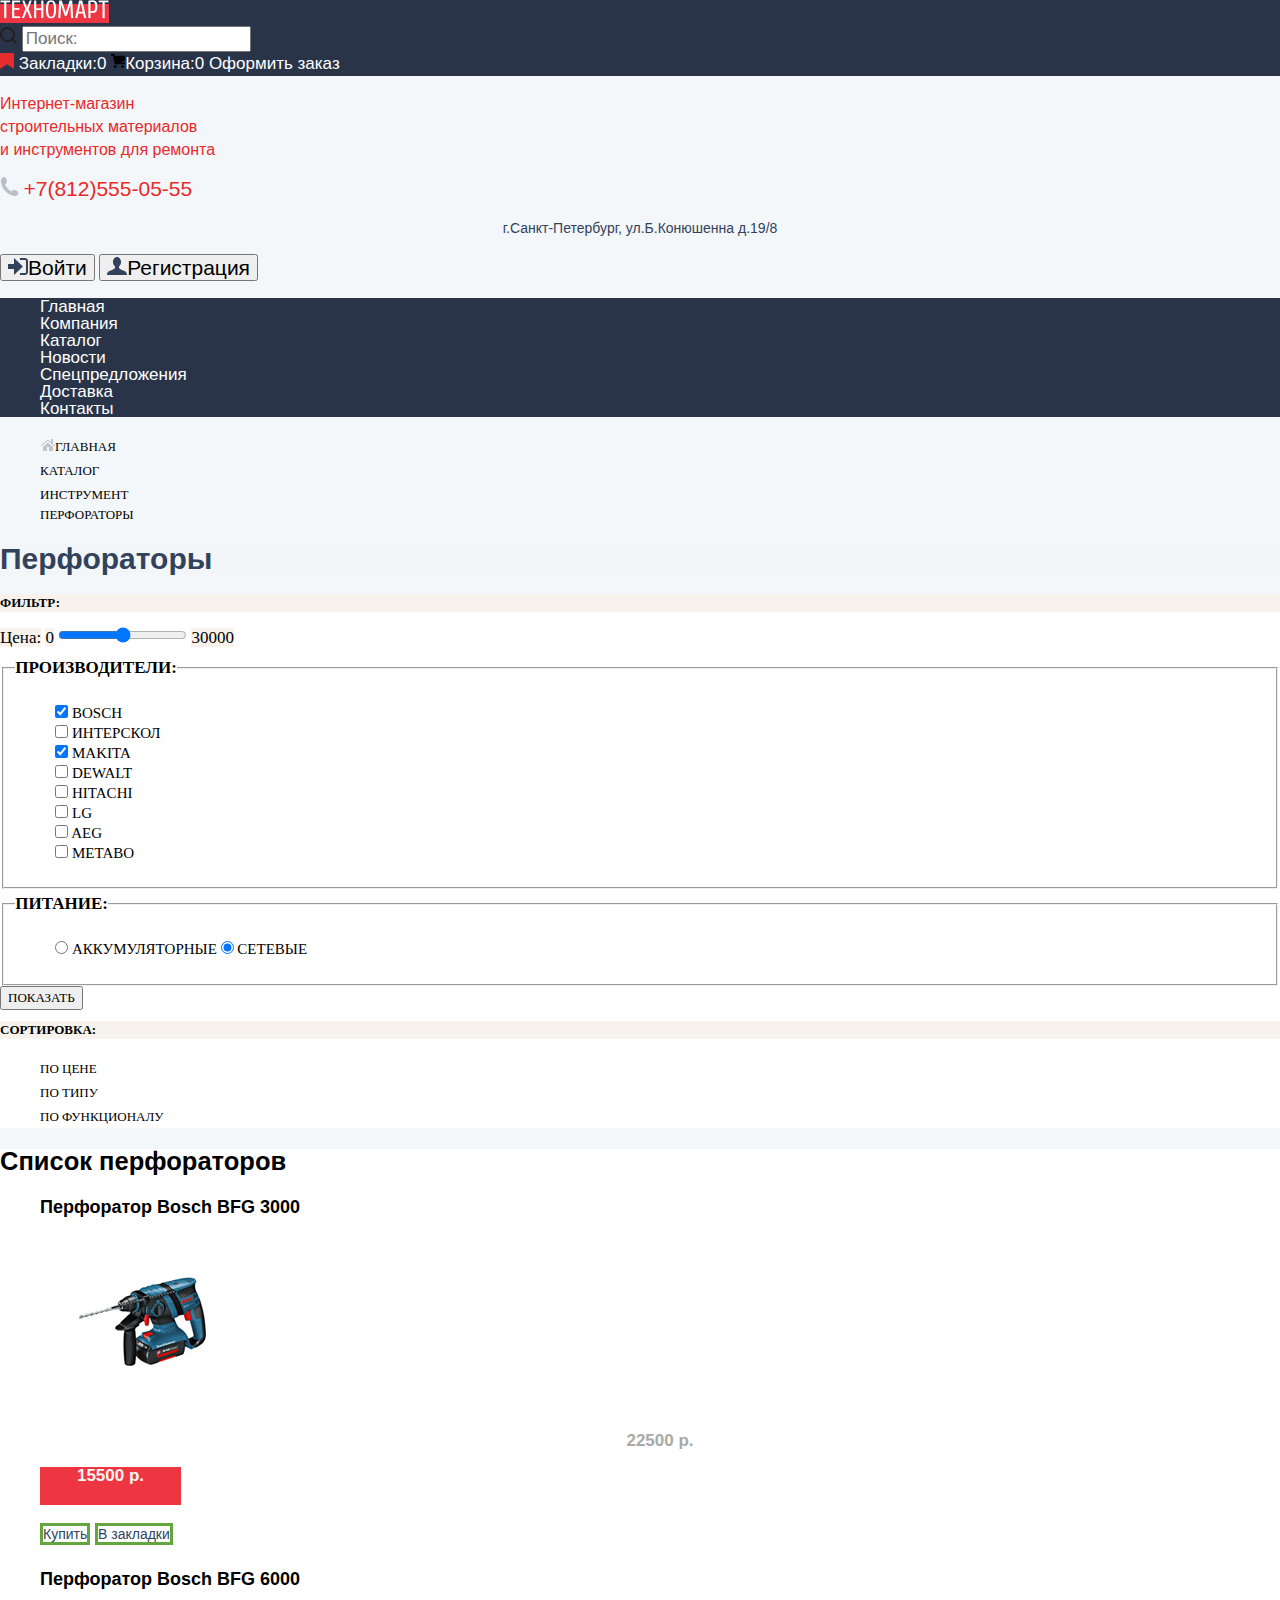
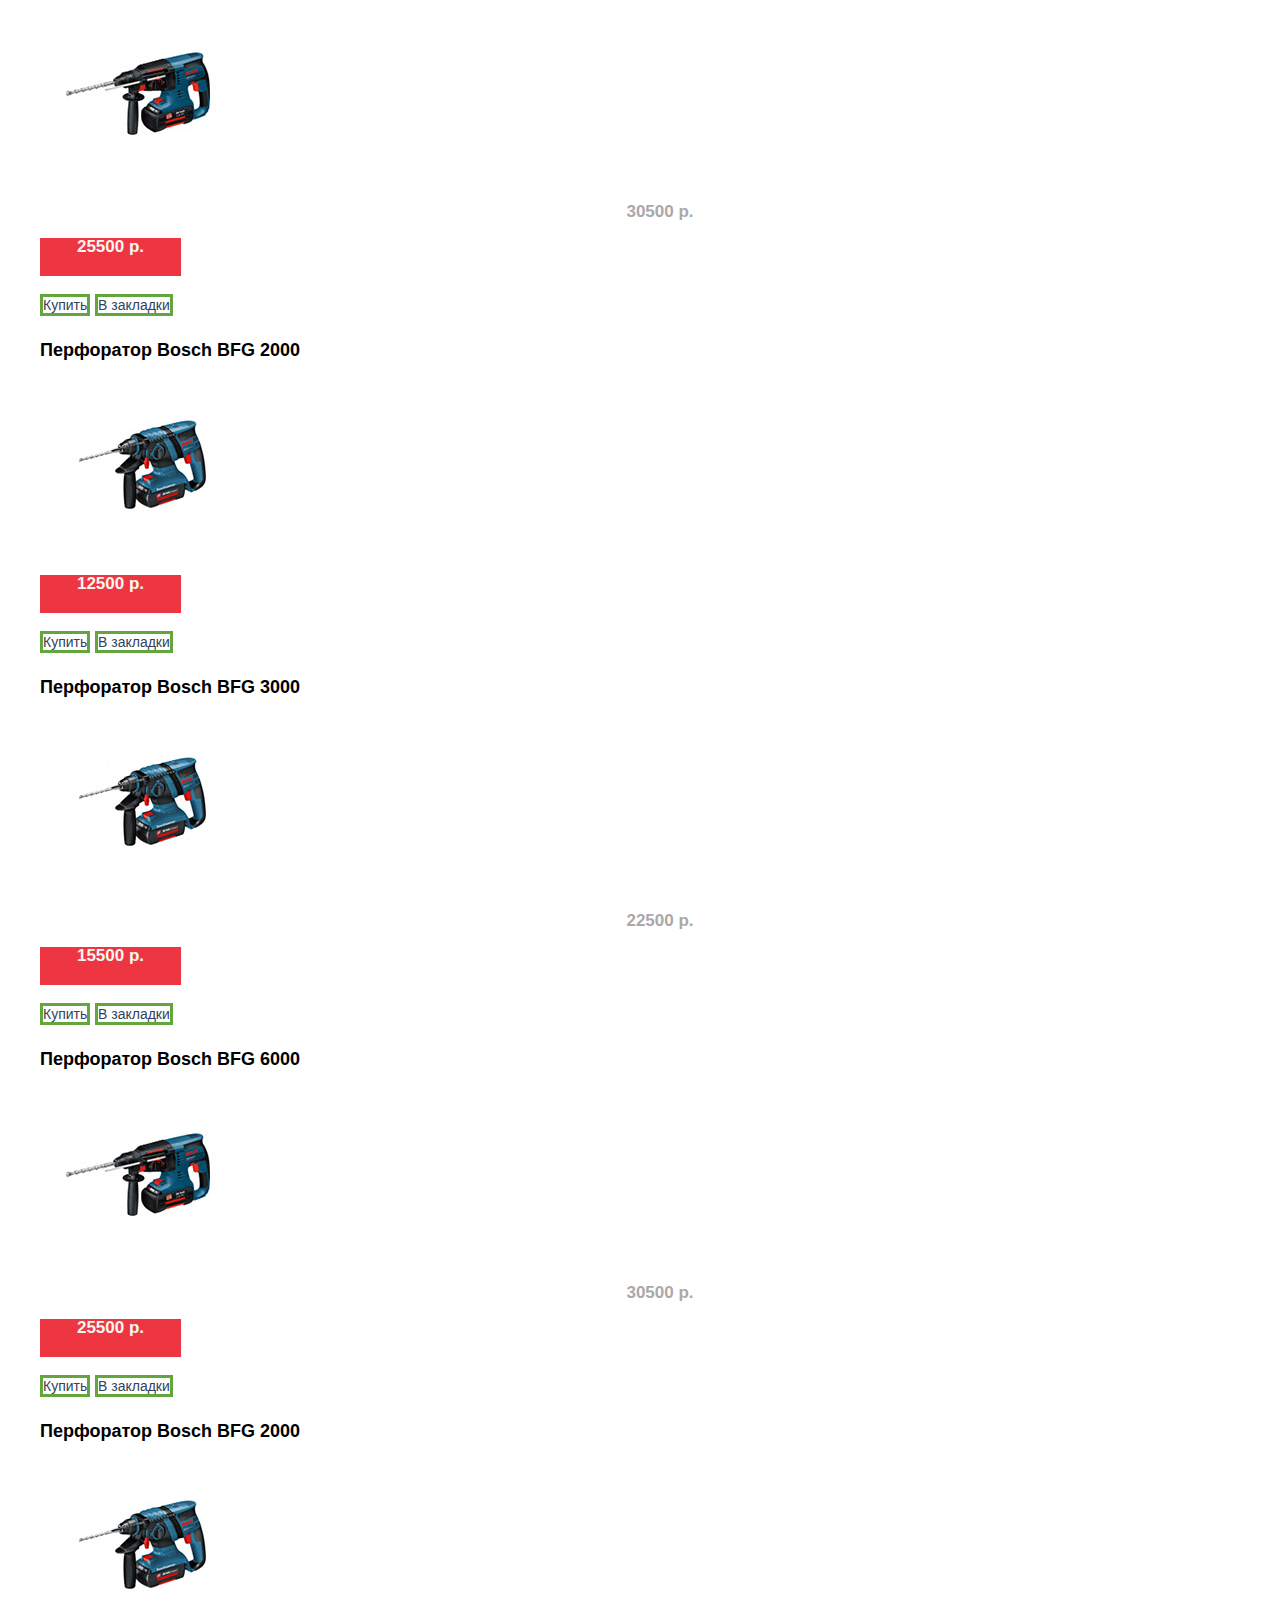
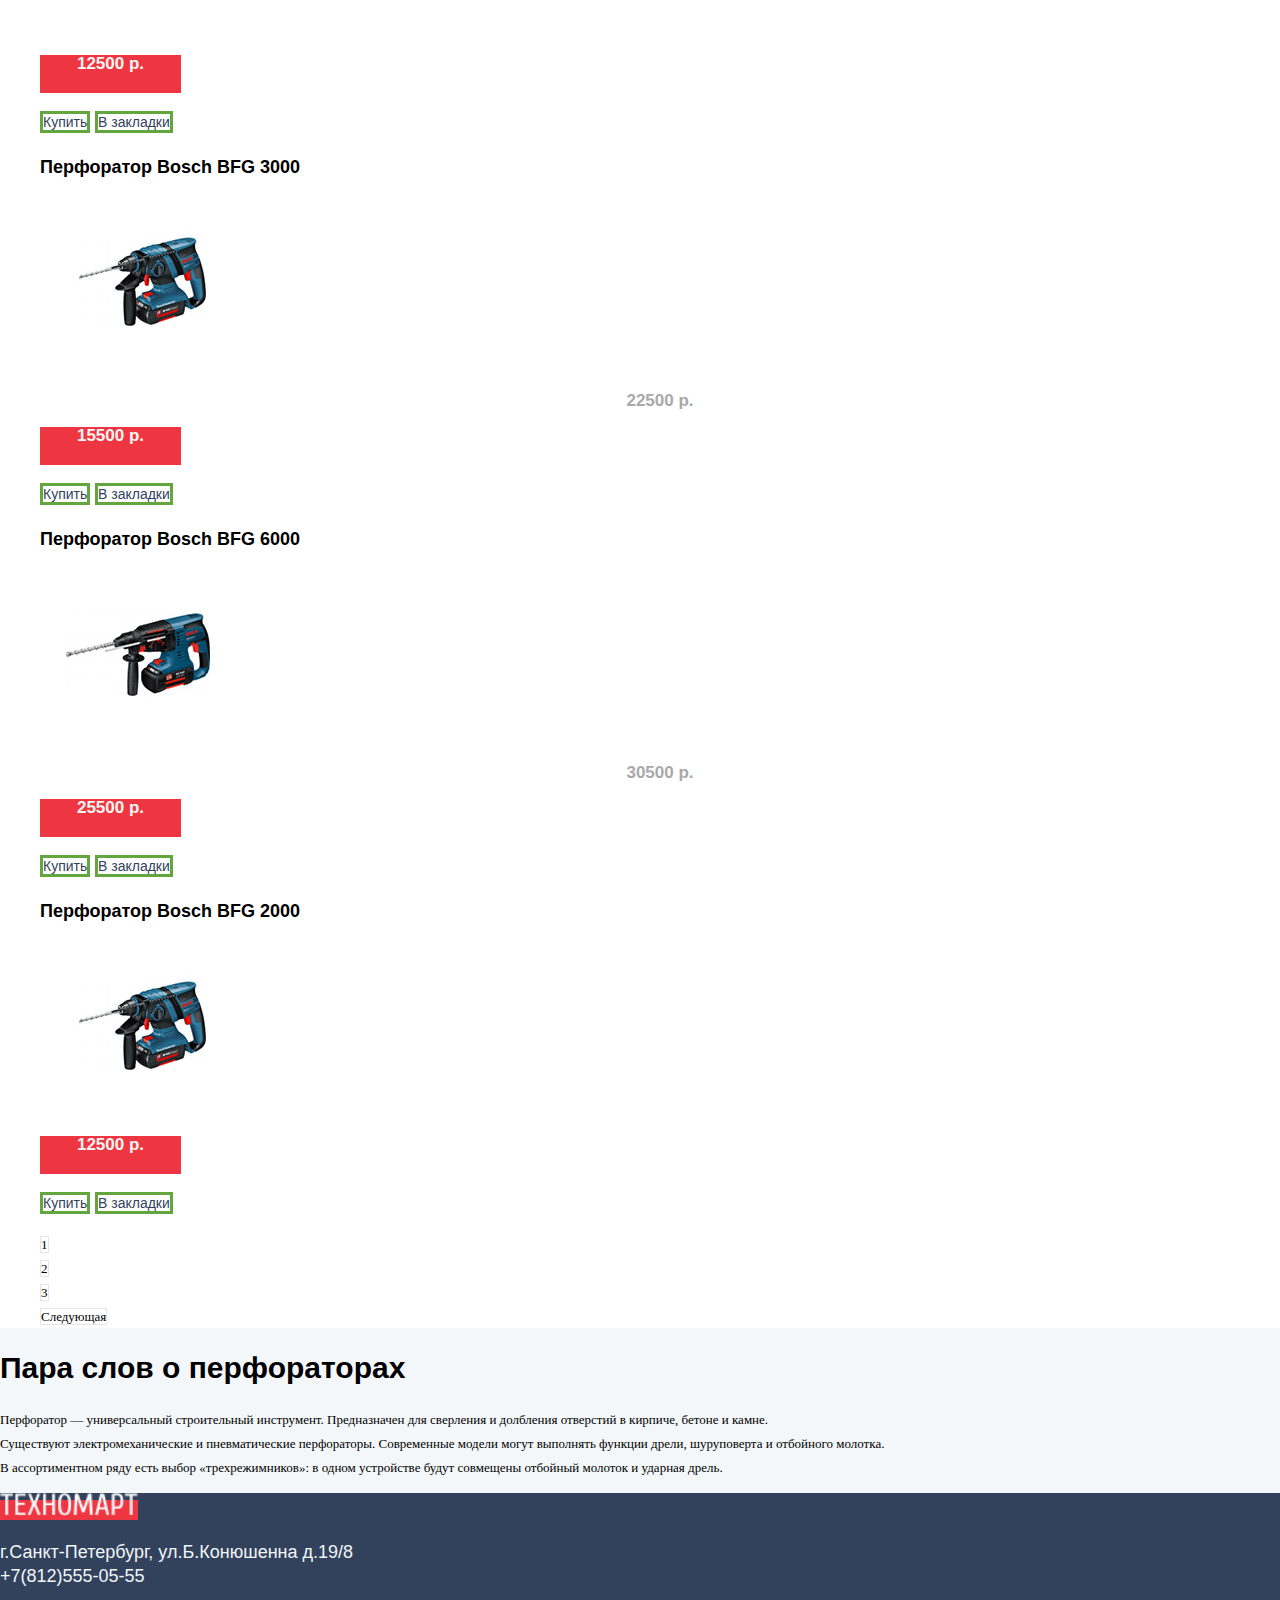
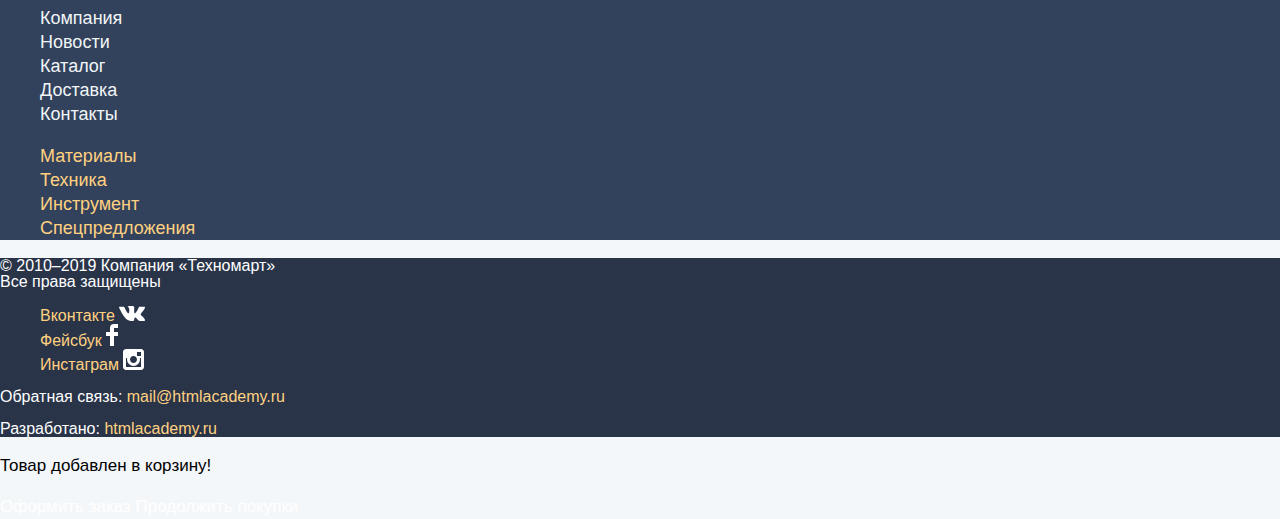
==== commit 3e3228e0: "Добавление стилей" ====
--- a/catalog.html
+++ b/catalog.html
@@ -2,329 +2,337 @@
 <html lang="ru">
 
 <head>
-  <meta charset="utf-8">
-  <title>Перфораторы — HTML Academy: Техномарт</title>
+    <meta charset="utf-8">
+    <title>Перфораторы — HTML Academy: Техномарт</title>
+    <link href="css/normalize.css" rel="stylesheet">
+    <link href="css/style.css" rel="stylesheet">
 </head>
 
 <body>
-  <header>
-    <div>
-      <a href="index.html"><img src="img/logo.png" width="109" height="19"
-          alt="Изображение логотипа техномарт">Техномарт</a>
-      <!--Здесь будет форма для поиска по сайту-->
-      <img src="img/icon-search.svg" width="17" height="17" alt="Изображение маленькой лупы">
-      <a href=""><img src="img/icon-bookmark.svg" width="14" height="16"
-          alt="Изображение маленького квадрата в выемкой в виде треугольника"> Закладки:0</a>
-      <a href=""><img src="img/cart-icon.svg" width="14" height="16"
-          alt="Изображение маленькой корзины для покупок">Корзина:10</a>
-      <a href="">Оформить заказ</a>
+    <header class="main-header">
+        <div class="main-navigation">
+            <div class="main-navigation-top">
+                <a class="logo" href="index.html"><img src="img/logo.png" width="109" height="19" alt="Изображение логотипа техномарт"></a>
+                <form>
+                    <img src="img/icon-search.svg" width="17" height="17" alt="Лупа для поиска по сайту ">
+                    <input type="search" name="q" placeholder="Поиск:" />
+                </form>
+                <a href=""><img src="img/icon-bookmark.svg" width="14" height="16" alt="Изображение маленького квадрата в выемкой в виде треугольника"> Закладки:0</a>
+                <a href=""><img src="img/cart-icon.svg" width="14" height="16" alt="Изображение маленькой корзины для покупок">Корзина:0</a>
+                <a href="">Оформить заказ</a >
+        </div>
+        <div class="main-navigation-middle">
+            <p >
+                Интернет-магазин<br>строительных материалов <br> и инструментов для ремонта
+            </p>
+            <img src="img/icon-phone.svg" width="19" height="19" alt="Изображение маленькой наклонной трубки телефона">
+            <a href="tel:+78125550555">+7(812)555-05-55</a>
+                <p class="addres">
+                    г.Санкт-Петербург, ул.Б.Конюшенна д.19/8
+                </p>
+                <button type="submit"><img src="img/icon-login.svg" width="20" height="17"
+      alt="Изображение маленькой стрелки вправо">Войти</button>
+                <button type="submit"><img src="img/icon-user.svg" width="20" height="18"
+      alt="Иконка в виде формы человека до плеч">Регистрация</button>
+            </div>
+        </div>
+        <nav class="site-navigation">
+            <ul>
+                <li><a href="#">Главная</a></li>
+                <li><a href="#">Компания</a></li>
+                <li><a href="#">Каталог</a></li>
+                <li><a href="#">Новости</a></li>
+                <li><a href="#">Спецпредложения</a></li>
+                <li><a href="#">Доставка</a></li>
+                <li><a href="#">Контакты</a></li>
+            </ul>
+        </nav>
+
+    </header>
+
+    <ul class="breadcrumbs">
+        <li>
+            <a class="visially-hidden" href=""><img src="img/icon-home.svg" alt="Главная страница">Главная</a>
+        </li>
+        <li><a href="">Каталог</a></li>
+        <li><a href="">Инструмент</a></li>
+        <li class="breadcrumbs-current">Перфораторы</li>
+    </ul>
+    <h1>Перфораторы</h1>
+    <aside>
+        <h2>Фильтр:</h2>
+        <form method="post" oninput="priceoutput.value=pricecount.value">
+            <div class="half-width">
+                <label for="pricecount">Цена:</label>
+                <label>0</label>
+                <input type="range" id="pricecount" name="pricecount" min="0" max="35000" step="1">
+                <label>30000</label>
+            </div>
+            <div class="half-width output-area">
+                <output name="pricecount"></output>
+            </div>
+        </form>
+        <form class="filter" method="get">
+            <fieldset>
+                <legend>Производители:</legend>
+                <ul>
+                    <li>
+                        <input type="checkbox" name="bosch" id="filter-bosch" checked>
+                        <label for="filter-bosch">
+              bosch
+            </label>
+                    </li>
+                    <li>
+                        <input type="checkbox" name="Интерскол" id="filter-Интерскол">
+                        <label for="filter-Интерскол">
+              Интерскол
+            </label>
+                    </li>
+                    <li>
+                        <input type="checkbox" name="Makita" id="filter-Makita" checked>
+                        <label for="filter-Makita">
+              Makita
+            </label>
+                    </li>
+                    <li>
+                        <input type="checkbox" name="Dewalt" id="filter-Dewalt">
+                        <label for="filter-Dewalt">
+              Dewalt
+            </label>
+                    </li>
+                    <li>
+                        <input type="checkbox" name="Hitachi" id="filter-Hitachi">
+                        <label for="filter-Hitachi">
+              Hitachi
+            </label>
+                    </li>
+                    <li>
+                        <input type="checkbox" name="lg" id="filter-lg">
+                        <label for="filter-lg">
+              lg
+            </label>
+                    </li>
+                    <li>
+                        <input type="checkbox" name="Aeg" id="filter-Aeg">
+                        <label for="filter-Aeg">
+              Aeg
+            </label>
+                    </li>
+                    <li>
+                        <input type="checkbox" name="AMetabo" id="filter-Metabo">
+                        <label for="filter-Metabo">
+              Metabo
+            </label>
+                    </li>
+                </ul>
+            </fieldset>
+            <fieldset>
+                <legend>Питание:</legend>
+                <ul>
+                    <li>
+                        <input type="radio" name="power-group" value="buttery" id="filter-buttery" checked>
+                        <label for="filter-buttery">
+              Аккумуляторные
+            </label>
+                        <input type="radio" name="power-group" value="plug" id="filter-plug" checked>
+                        <label for="filter-plug">
+              Сетевые
+            </label>
+                </ul>
+            </fieldset>
+            <button type="submit">Показать</button>
+        </form>
+        <div class="sorting">
+            <h2>Сортировка:</h2>
+            <ul>
+                <li><a href="">По цене</a></li>
+                <li><a href="">По типу</a></li>
+                <li><a href="">По функционалу</a></li>
+            </ul>
+        </div>
+
+    </aside>
+    <main class="container">
+        <section class="catalog">
+            <h2 class="visually-hidden">Список перфораторов</h2>
+            <ul class="catalog-list">
+                <li class="catalog-item">
+                    <h3>
+                        <a href="">Перфоратор Bosch BFG 3000</a>
+                    </h3>
+                    <img src="img/item-drills2.jpg" width="218" height="170" alt="Перфоратор с коротким сверлом">
+                    <p class="old-price">22500 р.</p>
+                    <p class="new-price">15500 р.</p>
+                    <div class="buy">
+                        <a href="">Купить</a>
+                        <a href="">В закладки</a>
+                    </div>
+                </li>
+                <li class="catalog-item">
+                    <h3>
+                        <a href="">Перфоратор Bosch BFG 6000</a>
+                    </h3>
+                    <img src="img/item-drills3.jpg" width="218" height="170" alt="Перфоратор с аккумулятором">
+                    <p class="old-price">30500 р.</p>
+                    <p class="new-price">25500 р.</p>
+                    <div class="buy">
+                        <a href="">Купить</a>
+                        <a href="">В закладки</a>
+                    </div>
+                </li>
+                <li class="catalog-item">
+                    <h3>
+                        <a href="">Перфоратор Bosch BFG 2000</a>
+                    </h3>
+                    <img src="img/item-drills2.jpg" width="218" height="170" alt="Перфоратор с коротким сверлом">
+                    <p class="new-price">12500 р.</p>
+                    <div class="buy">
+                        <a href="">Купить</a>
+                        <a href="">В закладки</a>
+                    </div>
+                </li>
+                <li class="catalog-item">
+                    <h3>
+                        <a href="#">Перфоратор Bosch BFG 3000</a>
+                    </h3>
+                    <img src="img/item-drills2.jpg" width="218" height="170" alt="Перфоратор с коротким сверлом">
+                    <p class="old-price">22500 р.</p>
+                    <p class="new-price">15500 р.</p>
+                    <div class="buy">
+                        <a href="">Купить</a>
+                        <a href="">В закладки</a>
+                    </div>
+                </li>
+                <li class="catalog-item">
+                    <h3>
+                        <a href="#">Перфоратор Bosch BFG 6000</a>
+                    </h3>
+                    <img src="img/item-drills3.jpg" width="218" height="170" alt="Перфоратор с аккумулятором">
+                    <p class="old-price">30500 р.</p>
+                    <p class="new-price">25500 р.</p>
+                    <div class="buy">
+                        <a href="">Купить</a>
+                        <a href="">В закладки</a>
+                    </div>
+                </li>
+                <li class="catalog-item">
+                    <h3>
+                        <a href="#">Перфоратор Bosch BFG 2000</a>
+                    </h3>
+                    <img src="img/item-drills2.jpg" width="218" height="170" alt="Перфоратор с коротким сверлом">
+                    <p class="new-price">12500 р.</p>
+                    <div class="buy">
+                        <a href="">Купить</a>
+                        <a href="">В закладки</a>
+                    </div>
+                </li>
+                <li class="catalog-item">
+                    <h3>
+                        <a href="#">Перфоратор Bosch BFG 3000</a>
+                    </h3>
+                    <img src="img/item-drills2.jpg" width="218" height="170" alt="Перфоратор с коротким сверлом">
+                    <p class="old-price">22500 р.</p>
+                    <p class="new-price">15500 р.</p>
+                    <div class="buy">
+                        <a href="">Купить</a>
+                        <a href="">В закладки</a>
+                    </div>
+                </li>
+                <li class="catalog-item">
+                    <h3>
+                        <a href="">Перфоратор Bosch BFG 6000</a>
+                    </h3>
+                    <img src="img/item-drills3.jpg" width="218" height="170" alt="Перфоратор с аккумулятором">
+                    <p class="old-price">30500 р.</p>
+                    <p class="new-price">25500 р.</p>
+                    <div class="buy">
+                        <a href="">Купить</a>
+                        <a href="">В закладки</a>
+                    </div>
+                </li>
+                <li class="catalog-item">
+                    <h3>
+                        <a href="">Перфоратор Bosch BFG 2000</a>
+                    </h3>
+                    <img src="img/item-drills2.jpg" width="218" height="170" alt="Перфоратор с коротким сверлом">
+                    <p class="new-price">12500 р.</p>
+                    <div class="buy">
+                        <a href="">Купить</a>
+                        <a href="">В закладки</a>
+                    </div>
+                </li>
+            </ul>
+            <div class="page">
+                <ul>
+                    <li><a href="">1</a></li>
+                    <li><a href="">2</a></li>
+                    <li><a href="">3</a></li>
+                    <li><a href="">Следующая</a></li>
+                </ul>
+            </div>
+        </section>
+
+    </main>
+    <div class="general">
+        <h2>Пара слов о перфораторах </h2>
+        <p>Перфоратор — универсальный строительный инструмент. Предназначен для сверления и долбления отверстий в кирпиче, бетоне и камне.<br> Существуют электромеханические и пневматические перфораторы. Современные модели могут выполнять функции дрели,
+            шуруповерта и отбойного молотка. <br> В ассортиментном ряду есть выбор «трехрежимников»: в одном устройстве будут совмещены отбойный молоток и ударная дрель.
+        </p>
     </div>
-    <div>
-      <p>
-        Интернет-магазин<br>строительных материалов <br> и инструментов для ремонта
-      </p>
-      <img src="img/icon-phone.svg" width="19" height="19" alt="Изображение маленькой наклонной трубки телефона"><a
-        href="tel:+78125550555">+7(812)555-05-55</a>
-      <p>
-        г.Санкт-Петербург, ул.Б.Конюшенна д.19/8
-      </p>
-      <img src="img/icon-login.svg" width="20" height="17" alt="Изображение маленькой стрелки вправо">
-      <input type="text">Войти/>
-      <img src="img/icon-user.svg" width="20" height="18" alt="Иконка в виде формы человека до плеч">
-      <input type="url">Регистрация/>
-      <ul>
-        <li><a href="">Мои заказы</a></li>
-        <li><a href="">Личный кабинет</a></li>
-      </ul>
+    <footer>
+        <div class="footer-nav">
+            <a class="logo" href="index.html"><img src="img/logo.png" width="138" height="23" alt="Техномарт"></a>
+
+            <p>
+                г.Санкт-Петербург, ул.Б.Конюшенна д.19/8<br> +7(812)555-05-55
+            </p>
+            <div class="first-line">
+
+
+                <ul>
+                    <li><a href="">Компания</a></li>
+                    <li><a href="">Новости</a></li>
+                    <li><a href="">Каталог</a></li>
+                    <li><a href="">Доставка</a></li>
+                    <li><a href="">Контакты</a></li>
+                </ul>
+            </div>
+            <div class="second-line">
+
+                <ul>
+                    <li><a href="">Материалы</a></li>
+                    <li><a href="">Техника</a></li>
+                    <li><a href="">Инструмент</a></li>
+                    <li><a href="">Спецпредложения</a></li>
+                </ul>
+            </div>
+        </div>
+        <div class="footer-contacts">
+
+            <p>© 2010–2019 Компания «Техномарт»<br> Все права защищены</p>
+            <div>
+                <ul>
+                    <li><a href="">Вконтакте <img src="img/vk-icon.svg" width="26" height="15" alt="Значок вконтакт"></a>
+                    </li>
+                    <li><a href="">Фейсбук <img src="img/fb-icon.svg" width="12" height="22" alt="Значок фейсбука"></a> </li>
+                    <li><a href="">Инстаграм <img src="img/insta-icon.svg" width="21" height="21"
+                alt="Значок инстаграмма"></a> </li>
+                </ul>
+            </div>
+            <p>Обратная связь:
+                <a href="mailto:mail@htmlacademy.ru">mail@htmlacademy.ru</a>
+            </p>
+            <p>Разработано:
+                <a href="https://htmlacademy.ru/">htmlacademy.ru</a>
+            </p>
+        </div>
+    </footer>
+    <div class="popup-item">
+        <p>Товар добавлен в корзину!</p>
+        <a href="">Оформить заказ</a>
+        <a href="">Продолжить покупки</a>
+
     </div>
-    <nav>
-      <ul>
-        <li><a href="">Главная</a></li>
-        <li><a href="">Компания</a></li>
-        <li><a href="">Каталог</a></li>
-        <li><a href="">Новости</a></li>
-        <li><a href="">Спецпредложения</a></li>
-        <li><a href="">Доставка</a></li>
-        <li><a href="">Контакты</a></li>
-      </ul>
-    </nav>
-  </header>
-  <ul class="breadcrumbs">
-    <li><a href=""><img src="img/icon-home.svg" alt="Главная страница">Главная</a></li>
-    <li><a href="">Каталог</a></li>
-    <li><a href="">Инструмент</a></li>
-    <li class="breadcrumbs-current">Перфораторы</li>
-  </ul>
-  <h1>Перфораторы</h1>
-  <aside>
-    <p>Фильтр:</p>
-    <form method="post" oninput="priceoutput.value=pricecount.value">
-      <div class="half-width">
-        <label for="pricecount">Цена:</label>
-        <label>0</label>
-        <input type="range" id="pricecount" name="pricecount" min="0" max="35000" step="1">
-        <label>30000</label>
-      </div>
-      <div class="half-width output-area">
-        <output name="pricecount"></output>
-      </div>
-    </form>
-    <form class="filter" method="get">
-      <fieldset>
-        <legend>Производители:</legend>
-        <ul>
-          <li>
-            <input type="checkbox" name="bosch" id="filter-bosch" checked>
-            <label for="filter-bosch">
-              bosch
-            </label>
-          </li>
-          <li>
-            <input type="checkbox" name="Интерскол" id="filter-Интерскол">
-            <label for="filter-Интерскол">
-              Интерскол
-            </label>
-          </li>
-          <li>
-            <input type="checkbox" name="Makita" id="filter-Makita" checked>
-            <label for="filter-Makita">
-              Makita
-            </label>
-          </li>
-          <li>
-            <input type="checkbox" name="Dewalt" id="filter-Dewalt">
-            <label for="filter-Dewalt">
-              Dewalt
-            </label>
-          </li>
-          <li>
-            <input type="checkbox" name="Hitachi" id="filter-Hitachi">
-            <label for="filter-Hitachi">
-              Hitachi
-            </label>
-          </li>
-          <li>
-            <input type="checkbox" name="lg" id="filter-lg">
-            <label for="filter-lg">
-              lg
-            </label>
-          </li>
-          <li>
-            <input type="checkbox" name="Aeg" id="filter-Aeg">
-            <label for="filter-Aeg">
-              Aeg
-            </label>
-          </li>
-          <li>
-            <input type="checkbox" name="AMetabo" id="filter-Metabo">
-            <label for="filter-Metabo">
-              Metabo
-            </label>
-          </li>
-        </ul>
-      </fieldset>
-      <fieldset>
-        <legend>Питание:</legend>
-        <ul>
-          <li>
-            <input type="radio" name="power-group" value="buttery" id="filter-buttery" checked>
-            <label for="filter-buttery">
-              Аккумуляторные
-            </label>
-            <input type="radio" name="power-group" value="plug" id="filter-plug" checked>
-            <label for="filter-plug">
-              Сетевые
-            </label>
-        </ul>
-      </fieldset>
-      <button type="submit">Показать</button>
-    </form>
-    <h2>Сортировка</h2>
-    <ul>
-      <li>По цене</li>
-      <li>По типу</li>
-      <li>По функционалу</li>
-    </ul>
-
-  </aside>
-  <main class="container">
-    <section class="catalog">
-      <h2 class="visually-hidden">Список перфораторов</h2>
-      <ul class="catalog-list">
-        <li class="catalog-item">
-          <h3>
-            <a href="">Перфоратор Bosch BFG 3000</a>
-          </h3>
-          <img src="img/item-drills2.jpg" width="218" height="170" alt="Перфоратор с коротким сверлом">
-          <p>22500 р.</p>
-          <p>15500 р.</p>
-          <div>
-            <a href="">Купить</a>
-            <a href="">В закладки</a>
-          </div>
-        </li>
-        <li class="catalog-item">
-          <h3>
-            <a href="">Перфоратор Bosch BFG 6000</a>
-          </h3>
-          <img src="img/item-drills3.jpg" width="218" height="170" alt="Перфоратор с аккумулятором">
-          <p>30500 р.</p>
-          <p>25500 р.</p>
-          <div>
-            <a href="">Купить</a>
-            <a href="">В закладки</a>
-          </div>
-        </li>
-        <li class="catalog-item">
-          <h3>
-            <a href="">Перфоратор Bosch BFG 2000</a>
-          </h3>
-          <img src="img/item-drills2.jpg" width="218" height="170" alt="Перфоратор с коротким сверлом">
-          <p>12500 р.</p>
-          <div>
-            <a href="">Купить</a>
-            <a href="">В закладки</a>
-          </div>
-        </li>
-        <li class="catalog-item">
-          <h3>
-            <a href="#">Перфоратор Bosch BFG 3000</a>
-          </h3>
-          <img src="img/item-drills2.jpg" width="218" height="170" alt="Перфоратор с коротким сверлом">
-          <p>22500 р.</p>
-          <p>15500 р.</p>
-          <div>
-            <a href="">Купить</a>
-            <a href="">В закладки</a>
-          </div>
-        </li>
-        <li class="catalog-item">
-          <h3>
-            <a href="#">Перфоратор Bosch BFG 6000</a>
-          </h3>
-          <img src="img/item-drills3.jpg" width="218" height="170" alt="Перфоратор с аккумулятором">
-          <p>30500 р.</p>
-          <p>25500 р.</p>
-          <div>
-            <a href="">Купить</a>
-            <a href="">В закладки</a>
-          </div>
-        </li>
-        <li class="catalog-item">
-          <h3>
-            <a href="#">Перфоратор Bosch BFG 2000</a>
-          </h3>
-          <img src="img/item-drills2.jpg" width="218" height="170" alt="Перфоратор с коротким сверлом">
-          <p>12500 р.</p>
-          <div>
-            <a href="">Купить</a>
-            <a href="">В закладки</a>
-          </div>
-        </li>
-        <li class="catalog-item">
-          <h3>
-            <a href="#">Перфоратор Bosch BFG 3000</a>
-          </h3>
-          <img src="img/item-drills2.jpg" width="218" height="170" alt="Перфоратор с коротким сверлом">
-          <p>22500 р.</p>
-          <p>15500 р.</p>
-          <div>
-            <a href="">Купить</a>
-            <a href="">В закладки</a>
-          </div>
-        </li>
-        <li class="catalog-item">
-          <h3>
-            <a href="">Перфоратор Bosch BFG 6000</a>
-          </h3>
-          <img src="img/item-drills3.jpg" width="218" height="170" alt="Перфоратор с аккумулятором">
-          <p>30500 р.</p>
-          <p>25500 р.</p>
-          <div>
-            <a href="">Купить</a>
-            <a href="">В закладки</a>
-          </div>
-        </li>
-        <li class="catalog-item">
-          <h3>
-            <a href="">Перфоратор Bosch BFG 2000</a>
-          </h3>
-          <img src="img/item-drills2.jpg" width="218" height="170" alt="Перфоратор с коротким сверлом">
-          <p>12500 р.</p>
-          <div>
-            <a href="">Купить</a>
-            <a href="">В закладки</a>
-          </div>
-        </li>
-      </ul>
-      <div class="page">
-        <ul>
-          <li><a href="">1</a></li>
-          <li><a href="">2</a></li>
-          <li><a href="">3</a></li>
-          <li><a href="">Следующая</a></li>
-        </ul>
-      </div>
-    </section>
-    <div class="popup-item">
-      <p>Товар добавлен в корзину!</p>
-      <a href="">Оформить заказ</a>
-      <a href="">Продолжить покупки</a>
-
-    </div>
-  </main>
-  <div>
-    <h2>Пара слов о перфораторах </h2>
-    <p>Перфоратор — универсальный строительный инструмент. Предназначен для сверления и долбления отверстий в кирпиче,
-      бетоне и камне.<br>
-      Существуют электромеханические и пневматические перфораторы. Современные модели могут выполнять функции дрели,
-      шуруповерта и отбойного молотка. <br>
-      В ассортиментном ряду есть выбор «трехрежимников»: в одном устройстве будут совмещены отбойный молоток и ударная
-      дрель.</p>
-  </div>
-  <footer>
-    <div>
-      <a href="index.html">Техномарт</a>
-      <ul>
-        <li><a href="">Компания</a></li>
-        <li><a href="">Новости</a></li>
-        <li><a href="">Каталог</a></li>
-        <li><a href="">Доставка</a></li>
-        <li><a href="">Контакты</a></li>
-      </ul>
-    </div>
-    <div>
-      <p>
-        г.Санкт-Петербург, ул.Б.Конюшенна д.19/8<br>
-        +7(812)555-05-55
-      </p>
-      <ul>
-        <li><a href="">Материалы</a></li>
-        <li><a href="">Техника</a></li>
-        <li><a href="">Инструмент</a></li>
-        <li><a href="">Спецпредложения</a></li>
-      </ul>
-    </div>
-    <div>
-      <p>© 2010–2019 Компания «Техномарт»<br>
-        Все права защищены</p>
-      <div>
-        <ul>
-          <li><a href="" aria-label="Вконтакте"></a>
-          </li>
-          <li><a href="" aria-label="Фейсбук"> </a>
-          </li>
-          <li><a href="" aria-label="Инстаграм"></a> </li>
-        </ul>
-      </div>
-      <p>Обратная связь:
-        <a href="mailto:mail@htmlacademy.ru">mail@htmlacademy.ru</a>
-      </p>
-      <p>Разработано:
-        <a href="https://htmlacademy.ru/">htmlacademy.ru</a>
-      </p>
-    </div>
-  </footer>
 </body>
 
 </html>--- a/css/style.css
+++ b/css/style.css
@@ -0,0 +1,522 @@
+body {
+    margin: 0;
+    padding: 0;
+    font-family: "Cuprum-Regular", Arial, sans-serif;
+    font-size: 17px;
+    line-height: 24px;
+    font-weight: normal;
+    background-color: #f4f7f9;
+}
+
+a {
+    text-decoration: none;
+    color: #ffffff;
+}
+
+.main-navigation-top .logo {
+    width: 220px;
+    height: 47px;
+    background-color: #ee3643;
+}
+
+.main-navigation {
+    letter-spacing: normal;
+    text-align: left;
+}
+
+.main-navigation-top {
+    background-color: #293449;
+    font-size: 17px;
+    line-height: 18x;
+}
+
+.main-navigation-middle {
+    font-size: 16px;
+    line-height: 23px;
+    color: #e9292a;
+}
+
+.main-navigation-middle a {
+    font-size: 21px;
+    line-height: 21px;
+    color: #e9292a;
+}
+
+.addres {
+    font-size: 14px;
+    line-height: 24px;
+    text-align: center;
+    color: #32425c;
+}
+
+button {
+    font-size: 21px;
+    line-height: 21px;
+    color: #000000;
+}
+
+.site-navigation {
+    background-color: #293449;
+    font-size: 17px;
+    line-height: 17px;
+    text-align: left;
+}
+
+.site-navigation li {
+    list-style-type: none;
+}
+
+.block {
+    background-color: #ffffff;
+}
+
+.block li {
+    list-style-type: none;
+    font-size: 24px;
+    line-height: 30px;
+    font-weight: bold;
+    text-align: left;
+    color: #ffffff;
+    width: 300px;
+    height: 123px;
+}
+
+.block a {
+    font-size: 14px;
+    line-height: 18px;
+    color: #ffffff;
+    text-align: center;
+}
+
+.material {
+    background-color: #ffbf47;
+}
+
+.tool {
+    background-color: #3bbce3;
+}
+
+.tech {
+    background-color: #dc91d8;
+}
+
+.sale {
+    background-color: #8ed78f;
+}
+
+.delivery {
+    background-color: #ffc047;
+}
+
+.slider {
+    background-color: white;
+}
+
+.slider li {
+    list-style-type: none;
+}
+
+.slider h2 {
+    font-size: 36px;
+    line-height: 36px;
+    font-weight: bold;
+    color: white;
+}
+
+.slider p {
+    font-size: 18px;
+    line-height: 24px;
+    color: white;
+}
+
+.slider a {
+    font-size: 14px;
+    line-height: 18px;
+    color: white;
+    background-color: #ee3643;
+}
+
+.popular-item {
+    background-color: #ffffff;
+}
+
+.popular-item h2 {
+    font-size: 30px;
+    line-height: 30px;
+    text-align: left;
+    color: #32425c;
+    background-color: #f9f5f0;
+}
+
+.catalog-list li {
+    list-style-type: none;
+}
+
+.catalog-item a {
+    font-size: 18px;
+    line-height: 20px;
+    width: 155px;
+    height: 33px;
+    text-align: center;
+    color: #000000;
+}
+
+.catalog-item p {
+    font-size: 17px;
+    line-height: 18px;
+    font-weight: bold;
+    text-align: center;
+}
+
+.old-price {
+    color: #a9a9a9;
+}
+
+.new-price {
+    width: 141px;
+    height: 38px;
+    color: #f9f5f0;
+    background-color: #ee3643;
+}
+
+.popular-firm {
+    background-color: #ffffff;
+}
+
+.popular-firm h2 {
+    font-size: 30px;
+    line-height: 30px;
+    text-align: left;
+    color: #32425c;
+    background-color: #f9f5f0;
+}
+
+.popular-firm li {
+    list-style-type: none;
+}
+
+.service {
+    background-color: #f4f7f9;
+}
+
+.service h2 {
+    font-size: 30px;
+    line-height: 30px;
+    text-align: left;
+    text-transform: uppercase;
+    color: #000000;
+}
+
+.service p {
+    font-family: PTSans;
+    font-size: 13px;
+    line-height: 24px;
+    font-weight: normal;
+    font-stretch: normal;
+    font-style: normal;
+    letter-spacing: normal;
+    text-align: left;
+    color: #000000;
+}
+
+.service li {
+    list-style-type: none;
+}
+
+.service a {
+    width: 78px;
+    height: 19px;
+    font-size: 21px;
+    font-weight: bold;
+    text-align: left;
+    line-height: 30px;
+    color: #f9f5f0;
+    background-color: #32425c;
+}
+
+.service a:hover {
+    color: #32425c;
+    background-color: #f9f5f0;
+}
+
+.service-type li {
+    font-size: 36px;
+    line-height: 36px;
+    text-transform: uppercase;
+    text-align: left;
+    color: #32425c;
+}
+
+.service-type p {
+    font-family: PTSans;
+    font-size: 13px;
+    line-height: 24px;
+    text-align: left;
+    text-transform: none;
+    color: #32425c;
+}
+
+.service-type input {
+    color: white;
+    font-size: 14px;
+    line-height: 18px;
+    text-transform: uppercase;
+    text-align: center;
+    background-color: #ff5357;
+}
+
+.general {
+    background-color: white;
+}
+
+.general h2 {
+    font-size: 30px;
+    line-height: 30px;
+    text-align: left;
+    color: #000000;
+}
+
+.general p {
+    font-family: PTSans;
+    font-size: 13px;
+    line-height: 24px;
+    text-align: left;
+    color: #000000;
+}
+
+.aboutus li {
+    list-style-type: none;
+    font-size: 18px;
+    line-height: 20px;
+    font-weight: bold;
+    text-align: left;
+    color: #000000
+}
+
+.contact a {
+    font-size: 14px;
+    line-height: 18px;
+    font-weight: bold;
+    text-align: left;
+    text-transform: uppercase;
+    color: white;
+    background-color: #ee3643;
+}
+
+.aboutus a {
+    font-size: 14px;
+    line-height: 18px;
+    font-weight: bold;
+    text-align: left;
+    text-transform: uppercase;
+    color: white;
+    background-color: #ee3643;
+}
+
+
+/*  Стили каталога  */
+
+.breadcrumbs li {
+    list-style-type: none;
+}
+
+.breadcrumbs a {
+    font-family: PTSans;
+    font-size: 13px;
+    line-height: 18px;
+    text-align: left;
+    text-transform: uppercase;
+    color: #000000;
+}
+
+.breadcrumbs-current {
+    font-family: PTSans;
+    font-size: 13px;
+    line-height: 18px;
+    text-align: left;
+    text-transform: uppercase;
+    color: #000000;
+}
+
+h1 {
+    font-size: 30px;
+    line-height: 30px;
+    text-align: left;
+    color: #32425c;
+    background-color: #f2f6f8;
+}
+
+aside {
+    background-color: #ffffff;
+}
+
+aside h2 {
+    font-family: PTSans;
+    font-size: 13px;
+    line-height: 18px;
+    text-transform: uppercase;
+    text-align: left;
+    color: #000000;
+    background-color: #f7f3ec;
+}
+
+.half-width {
+    font-family: PTSans;
+    font-size: 17px;
+    line-height: 30px;
+    letter-spacing: normal;
+    text-align: left;
+    color: #000000
+}
+
+.half-width label {
+    width: 220px;
+    height: 38px;
+    background-color: #f7f3ec;
+}
+
+.filter legend {
+    font-family: PTSans;
+    font-size: 17px;
+    font-weight: bold;
+    line-height: 30px;
+    text-align: left;
+    text-transform: uppercase;
+    color: #000000;
+}
+
+.filter {
+    font-family: PTSans;
+    font-size: 15px;
+    line-height: 20px;
+    text-align: left;
+    text-transform: uppercase;
+    color: #000000;
+}
+
+.filter li {
+    list-style-type: none;
+}
+
+.sorting li {
+    list-style-type: none;
+}
+
+.sorting a {
+    font-family: PTSans;
+    font-size: 13px;
+    line-height: 18px;
+    text-align: left;
+    text-transform: uppercase;
+    color: #000000;
+}
+
+form button {
+    font-family: PTSans;
+    font-size: 13px;
+    line-height: 18px;
+    text-align: left;
+    text-transform: uppercase;
+    color: #000000;
+}
+
+.catalog {
+    background-color: white;
+}
+
+.buy a {
+    width: 135px;
+    height: 38px;
+    font-size: 14px;
+    line-height: 18px;
+    text-align: center;
+    color: #32425c;
+    background-color: white;
+    border: 3px solid #63a63e;
+}
+
+.buy a:hover {
+    width: 135px;
+    height: 38px;
+    background-color: #367315;
+    color: white;
+    border: 3px solid #367315;
+}
+
+.page li {
+    list-style-type: none;
+}
+
+.page a {
+    font-family: PTSans;
+    font-size: 13px;
+    line-height: 18px;
+    text-align: center;
+    color: #000000;
+    border: 1px solid #e5e5e5;
+}
+
+.general {
+    background-color: inherit;
+}
+
+.page a:hover {
+    color: white;
+    background-color: #ee3643;
+}
+
+
+/*
+Стили футера
+*/
+
+.footer-nav .logo {
+    width: 220px;
+    height: 68px;
+    background-color: #ee3643;
+}
+
+.footer-nav {
+    font-size: 18px;
+    line-height: 24px;
+    text-align: left;
+    background-color: #32425c;
+}
+
+.footer-nav p {
+    font-size: 18px;
+    line-height: 24px;
+    text-align: left;
+    color: #f1f5f7;
+}
+
+.footer-nav li {
+    list-style-type: none;
+}
+
+.first-line a {
+    color: #f1f5f7;
+}
+
+.second-line a {
+    color: #ffd180;
+}
+
+.footer-contacts {
+    font-size: 16px;
+    line-height: 16px;
+    text-align: left;
+    background-color: #293449;
+}
+
+.footer-contacts p {
+    color: #ffffff;
+}
+
+.footer-contacts li {
+    list-style-type: none;
+}
+
+.footer-contacts a {
+    color: #ffd180;
+}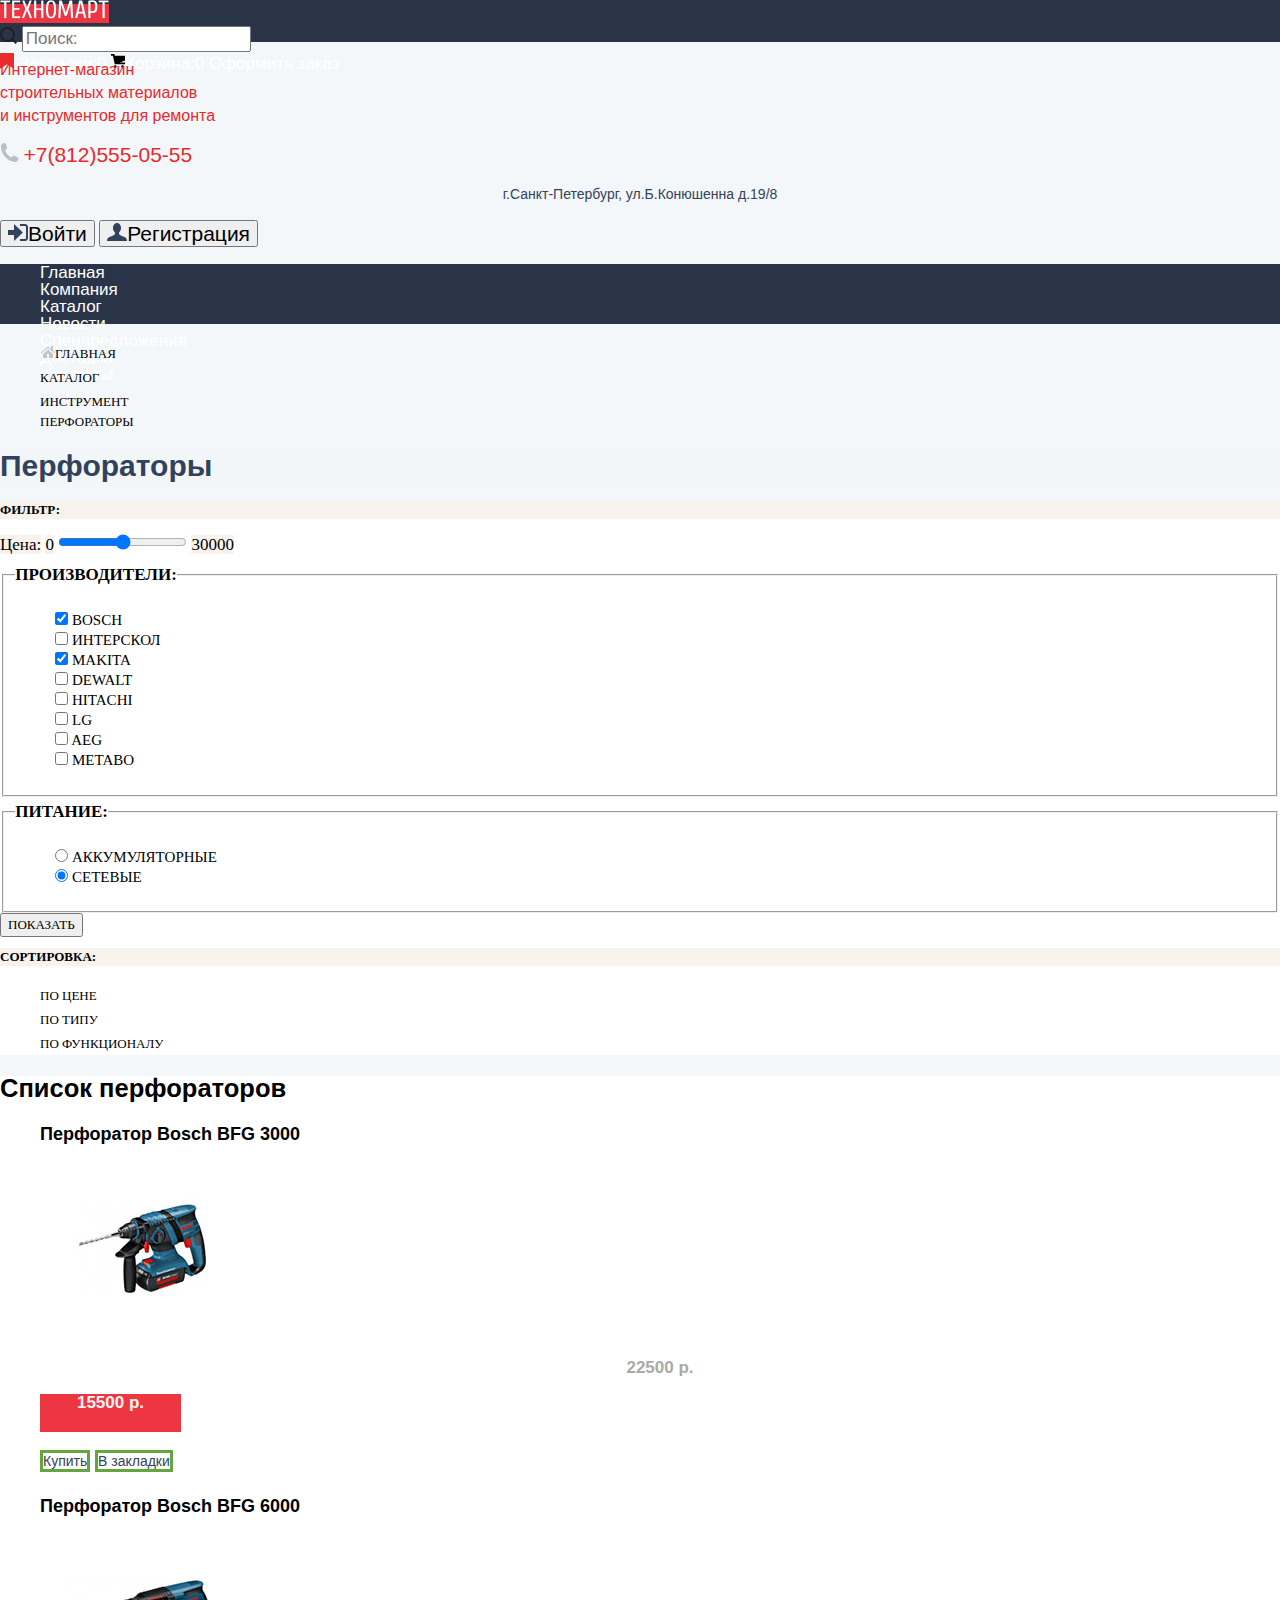
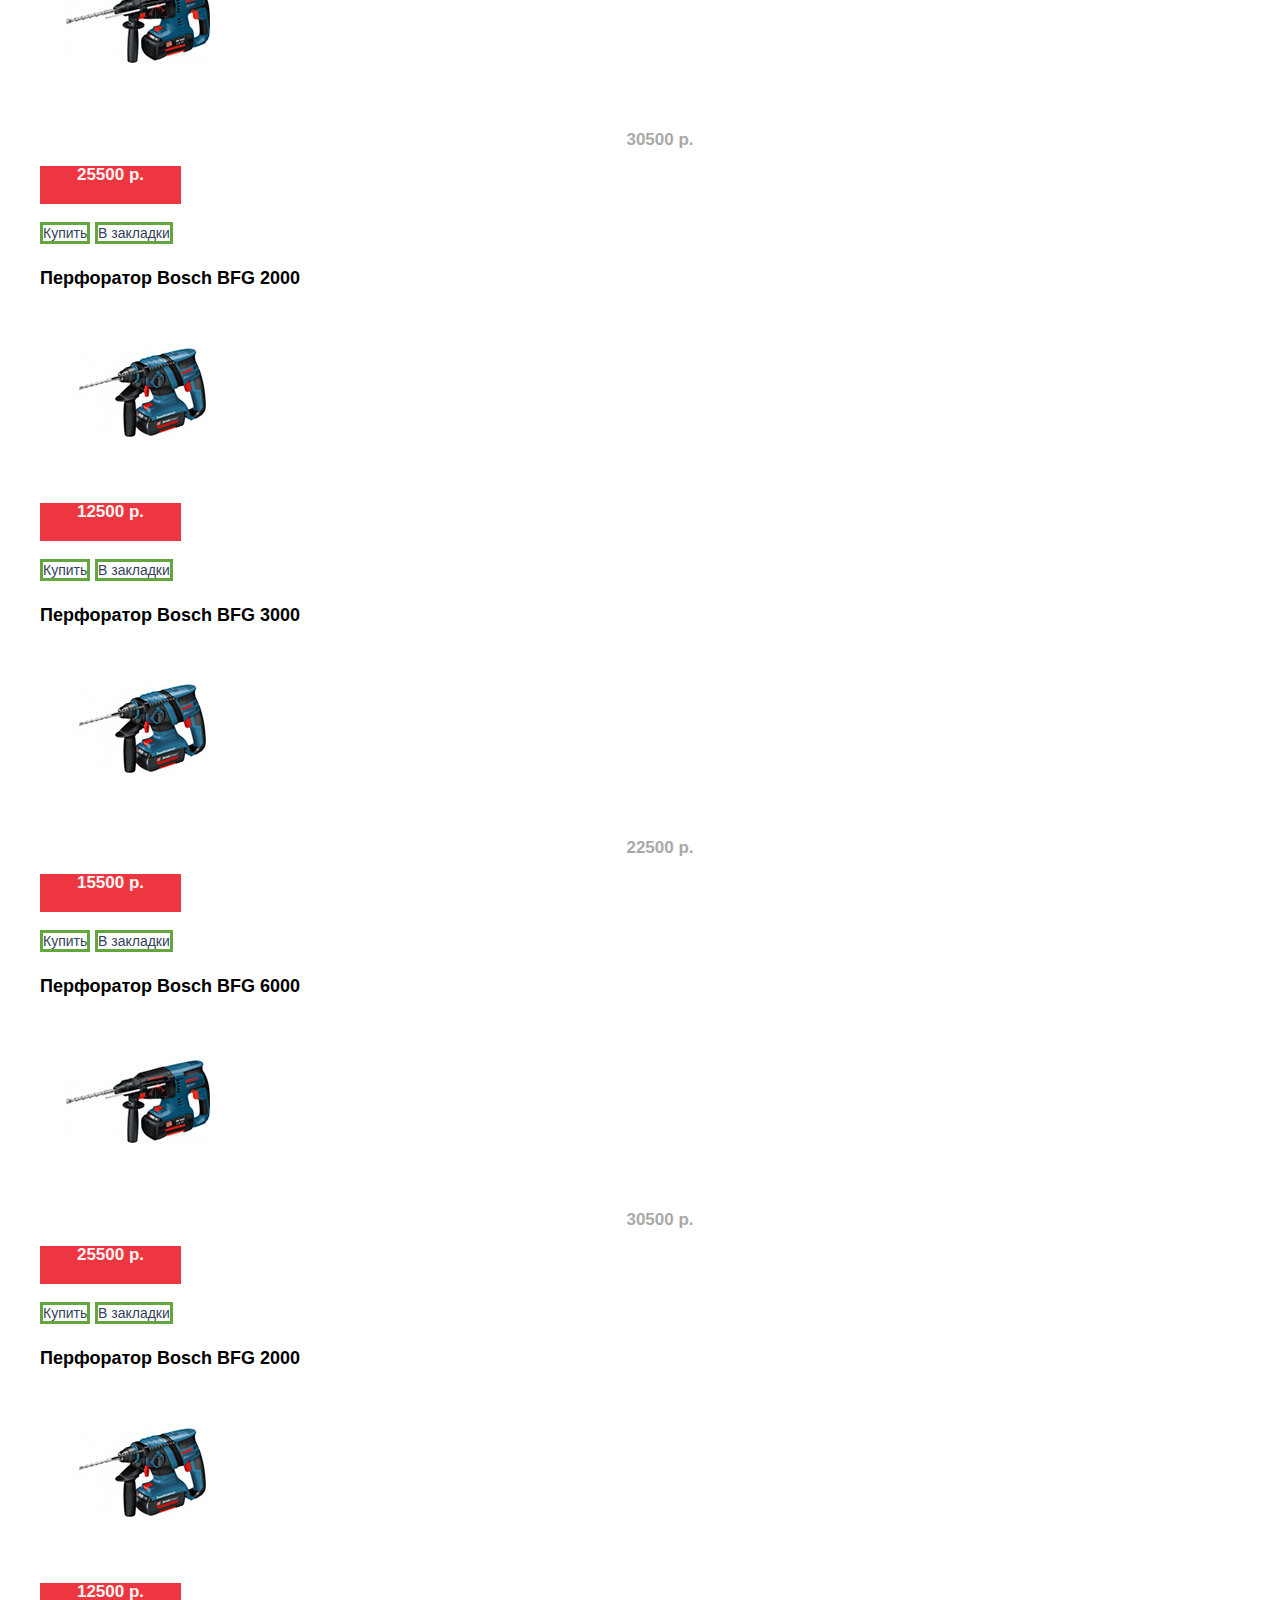
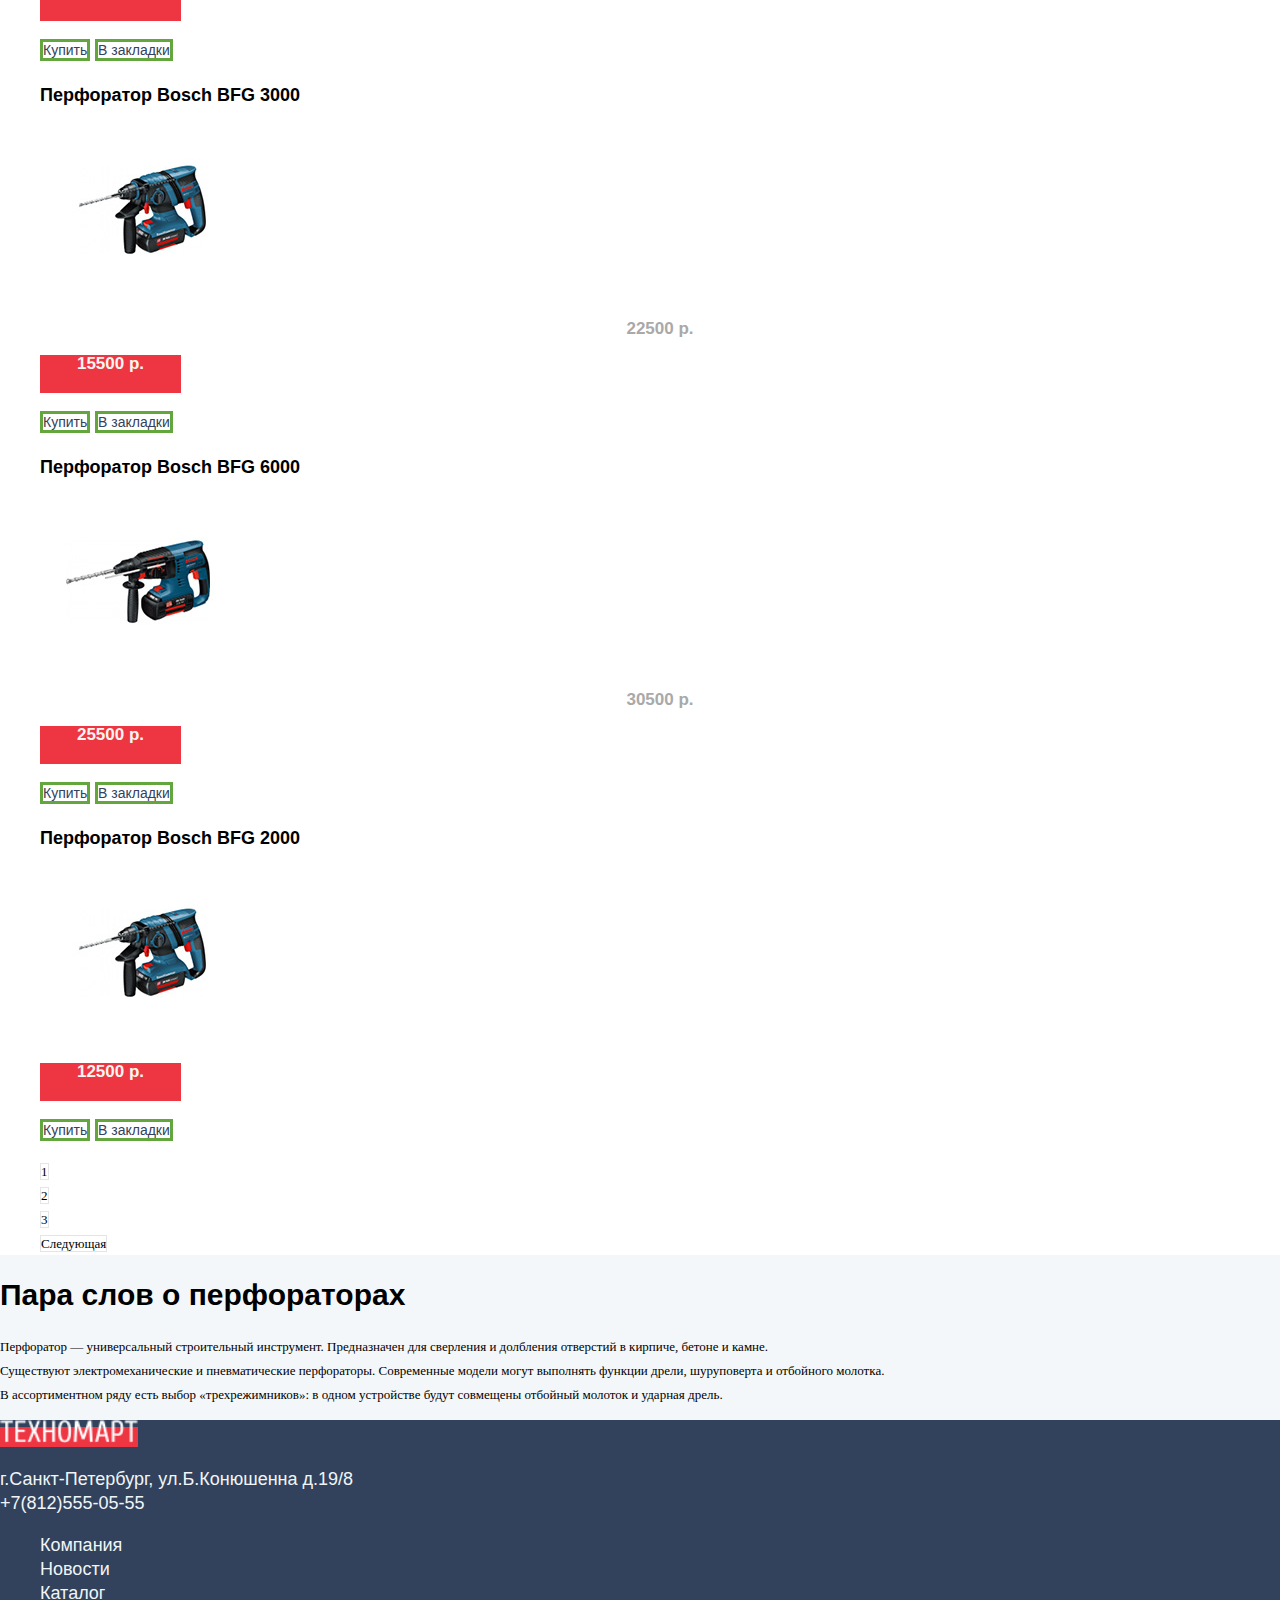
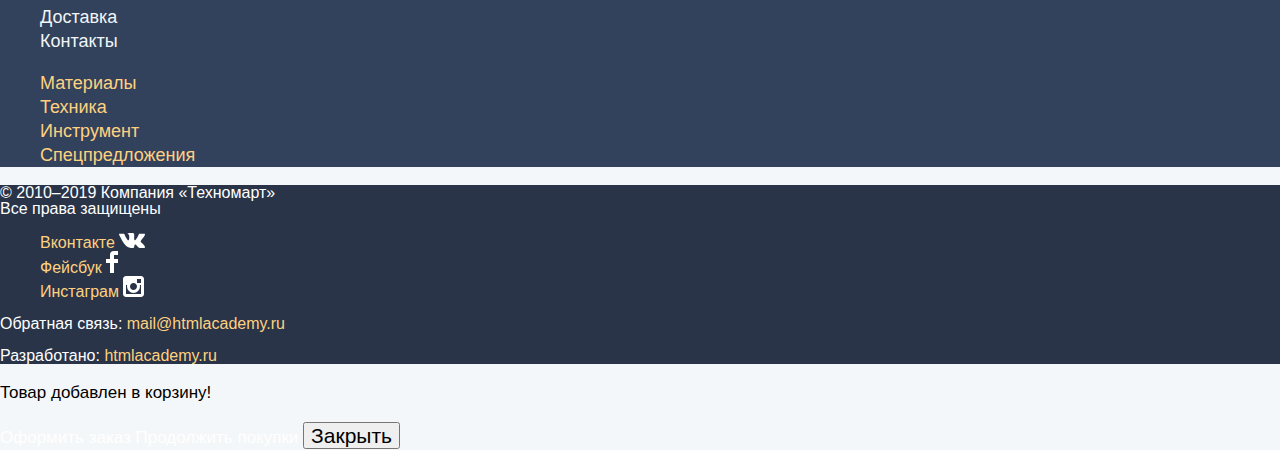
==== commit bd5a40f4: "Дополнение разметки" ====
--- a/catalog.html
+++ b/catalog.html
@@ -72,75 +72,58 @@
                 <output name="pricecount"></output>
             </div>
         </form>
-        <form class="filter" method="get">
+        <form class="filter" method="post">
             <fieldset>
                 <legend>Производители:</legend>
                 <ul>
-                    <li>
+                    <li class="filter-option">
                         <input type="checkbox" name="bosch" id="filter-bosch" checked>
-                        <label for="filter-bosch">
-              bosch
-            </label>
-                    </li>
-                    <li>
+                        <label for="filter-bosch">bosch</label>
+                    </li>
+                    <li class="filter-option">
                         <input type="checkbox" name="Интерскол" id="filter-Интерскол">
-                        <label for="filter-Интерскол">
-              Интерскол
-            </label>
-                    </li>
-                    <li>
+                        <label for="filter-Интерскол">Интерскол</label>
+                    </li>
+                    <li class="filter-option">
                         <input type="checkbox" name="Makita" id="filter-Makita" checked>
-                        <label for="filter-Makita">
-              Makita
-            </label>
-                    </li>
-                    <li>
+                        <label for="filter-Makita">Makita</label>
+                    </li>
+                    <li class="filter-option">
                         <input type="checkbox" name="Dewalt" id="filter-Dewalt">
-                        <label for="filter-Dewalt">
-              Dewalt
-            </label>
-                    </li>
-                    <li>
+                        <label for="filter-Dewalt">Dewalt</label>
+                    </li>
+                    <li class="filter-option">
                         <input type="checkbox" name="Hitachi" id="filter-Hitachi">
-                        <label for="filter-Hitachi">
-              Hitachi
-            </label>
-                    </li>
-                    <li>
+                        <label for="filter-Hitachi">Hitachi</label>
+                    </li>
+                    <li class="filter-option">
                         <input type="checkbox" name="lg" id="filter-lg">
-                        <label for="filter-lg">
-              lg
-            </label>
-                    </li>
-                    <li>
+                        <label for="filter-lg">lg</label>
+                    </li>
+                    <li class="filter-option">
                         <input type="checkbox" name="Aeg" id="filter-Aeg">
-                        <label for="filter-Aeg">
-              Aeg
-            </label>
-                    </li>
-                    <li>
+                        <label for="filter-Aeg">Aeg</label>
+                    </li>
+                    <li class="filter-option">
                         <input type="checkbox" name="AMetabo" id="filter-Metabo">
-                        <label for="filter-Metabo">
-              Metabo
-            </label>
+                        <label for="filter-Metabo">Metabo</label>
                     </li>
                 </ul>
             </fieldset>
             <fieldset>
                 <legend>Питание:</legend>
                 <ul>
-                    <li>
+                    <li class="filter-option">
                         <input type="radio" name="power-group" value="buttery" id="filter-buttery" checked>
-                        <label for="filter-buttery">
-              Аккумуляторные
-            </label>
+                        <label for="filter-buttery">Аккумуляторные</label>
+                    </li>
+                    <li class="filter-option">
                         <input type="radio" name="power-group" value="plug" id="filter-plug" checked>
-                        <label for="filter-plug">
-              Сетевые
-            </label>
+                        <label for="filter-plug"> Сетевые</label>
+                    </li>
                 </ul>
             </fieldset>
-            <button type="submit">Показать</button>
+            <button class="filter-option button" type="submit">Показать</button>
         </form>
         <div class="sorting">
             <h2>Сортировка:</h2>
@@ -161,8 +144,10 @@
                         <a href="">Перфоратор Bosch BFG 3000</a>
                     </h3>
                     <img src="img/item-drills2.jpg" width="218" height="170" alt="Перфоратор с коротким сверлом">
+
                     <p class="old-price">22500 р.</p>
                     <p class="new-price">15500 р.</p>
+
                     <div class="buy">
                         <a href="">Купить</a>
                         <a href="">В закладки</a>
@@ -173,6 +158,8 @@
                         <a href="">Перфоратор Bosch BFG 6000</a>
                     </h3>
                     <img src="img/item-drills3.jpg" width="218" height="170" alt="Перфоратор с аккумулятором">
+
+
                     <p class="old-price">30500 р.</p>
                     <p class="new-price">25500 р.</p>
                     <div class="buy">
@@ -331,6 +318,7 @@
         <p>Товар добавлен в корзину!</p>
         <a href="">Оформить заказ</a>
         <a href="">Продолжить покупки</a>
+        <button class="popup-close" type="button">Закрыть</button>
 
     </div>
 </body>
--- a/css/style.css
+++ b/css/style.css
@@ -13,18 +13,19 @@
     color: #ffffff;
 }
 
+.main-navigation {
+    letter-spacing: normal;
+}
+
 .main-navigation-top .logo {
     width: 220px;
     height: 47px;
     background-color: #ee3643;
 }
 
-.main-navigation {
-    letter-spacing: normal;
-    text-align: left;
-}
-
 .main-navigation-top {
+    width: auto;
+    height: 42px;
     background-color: #293449;
     font-size: 17px;
     line-height: 18x;
@@ -56,6 +57,8 @@
 }
 
 .site-navigation {
+    display: block;
+    height: 60px;
     background-color: #293449;
     font-size: 17px;
     line-height: 17px;
@@ -67,7 +70,12 @@
 }
 
 .block {
+    /* width: 100%;*/
+    padding-left: 130px;
+    padding-top: 179px;
+    display: flex;
     background-color: #ffffff;
+    margin-left: 20px;
 }
 
 .block li {
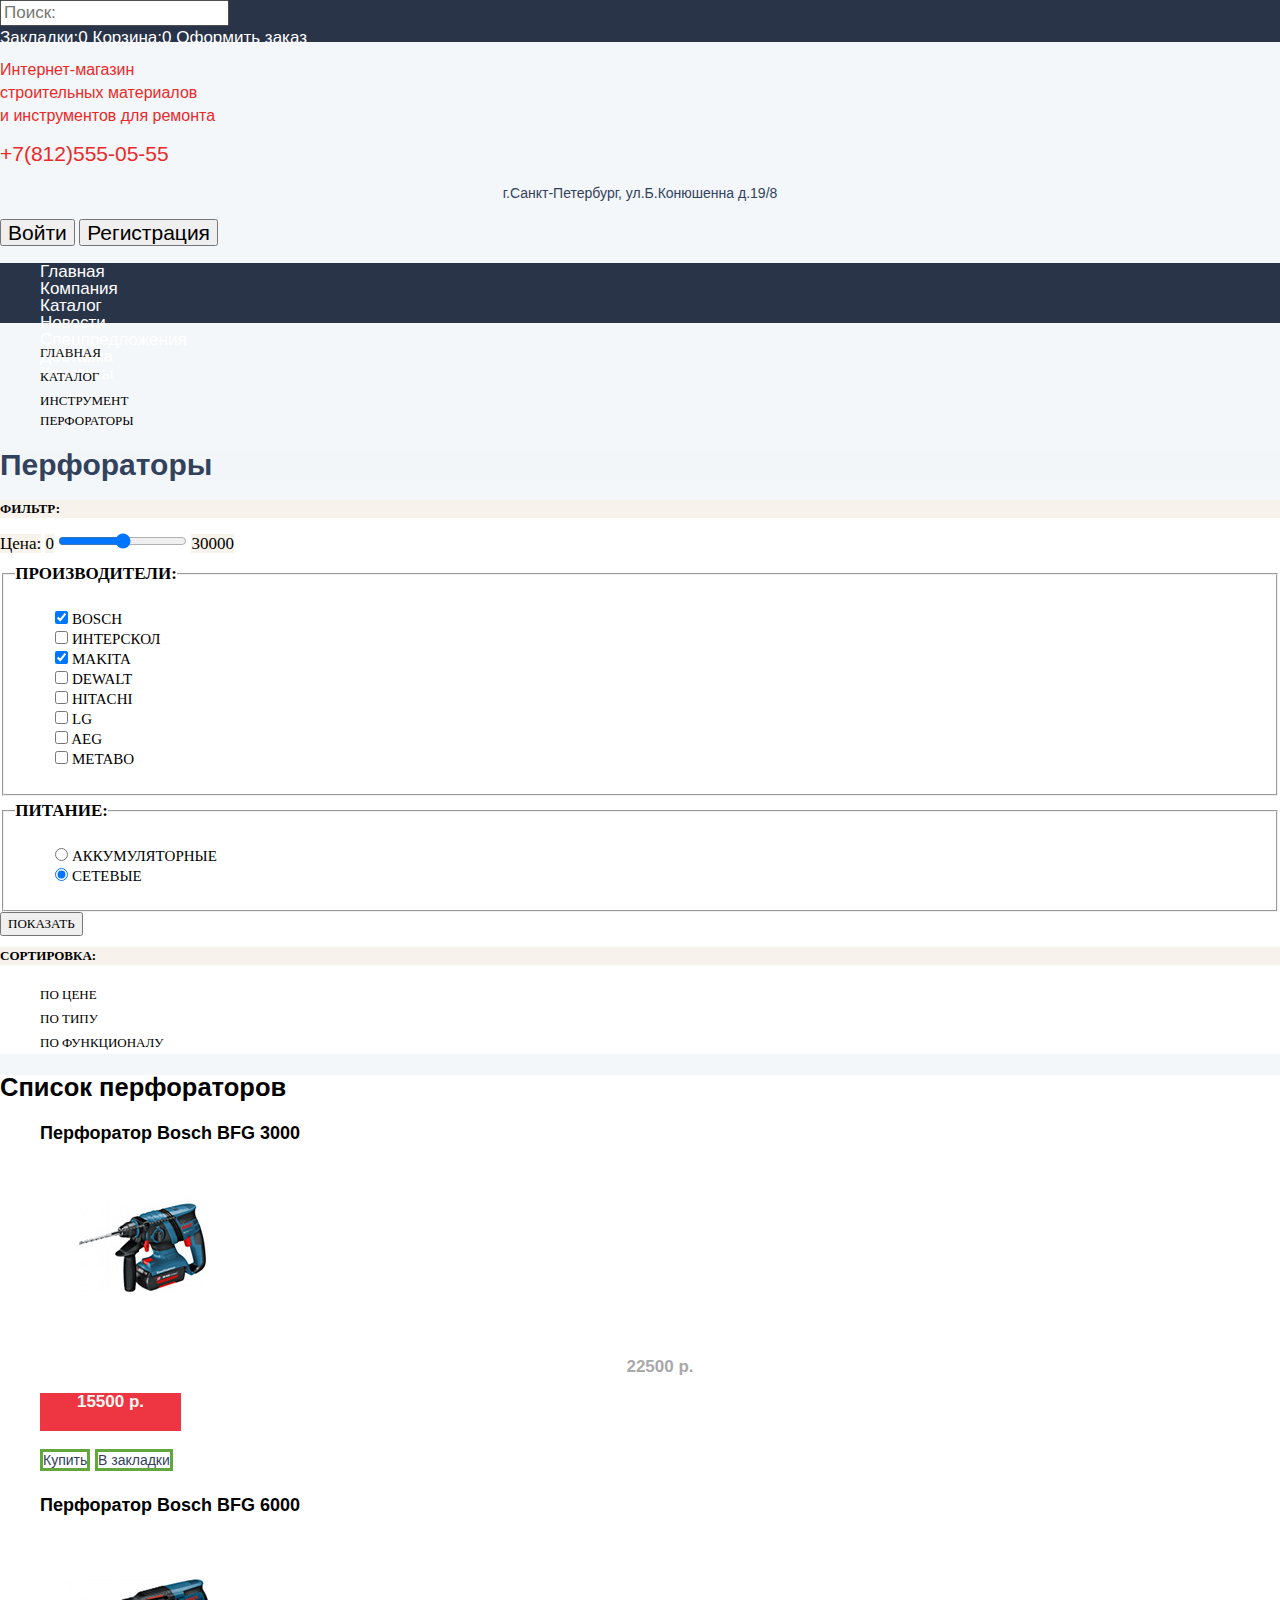
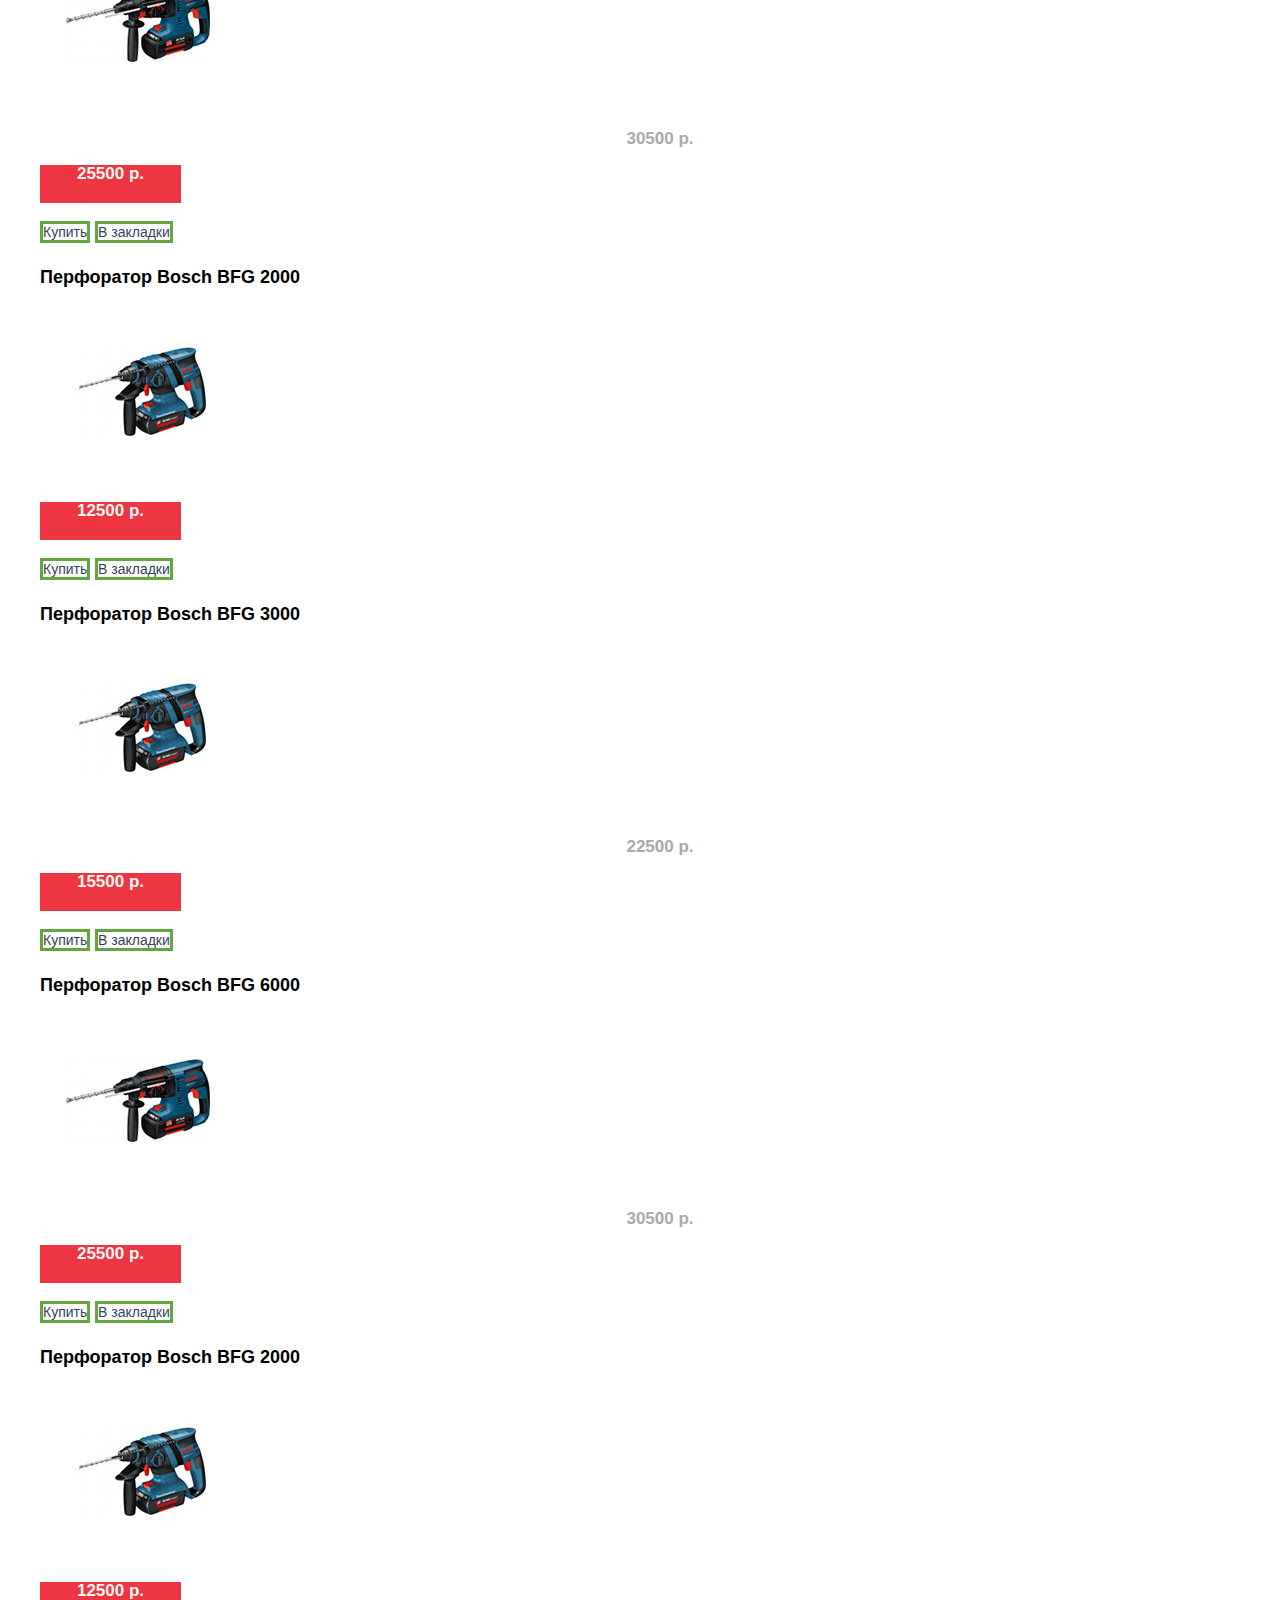
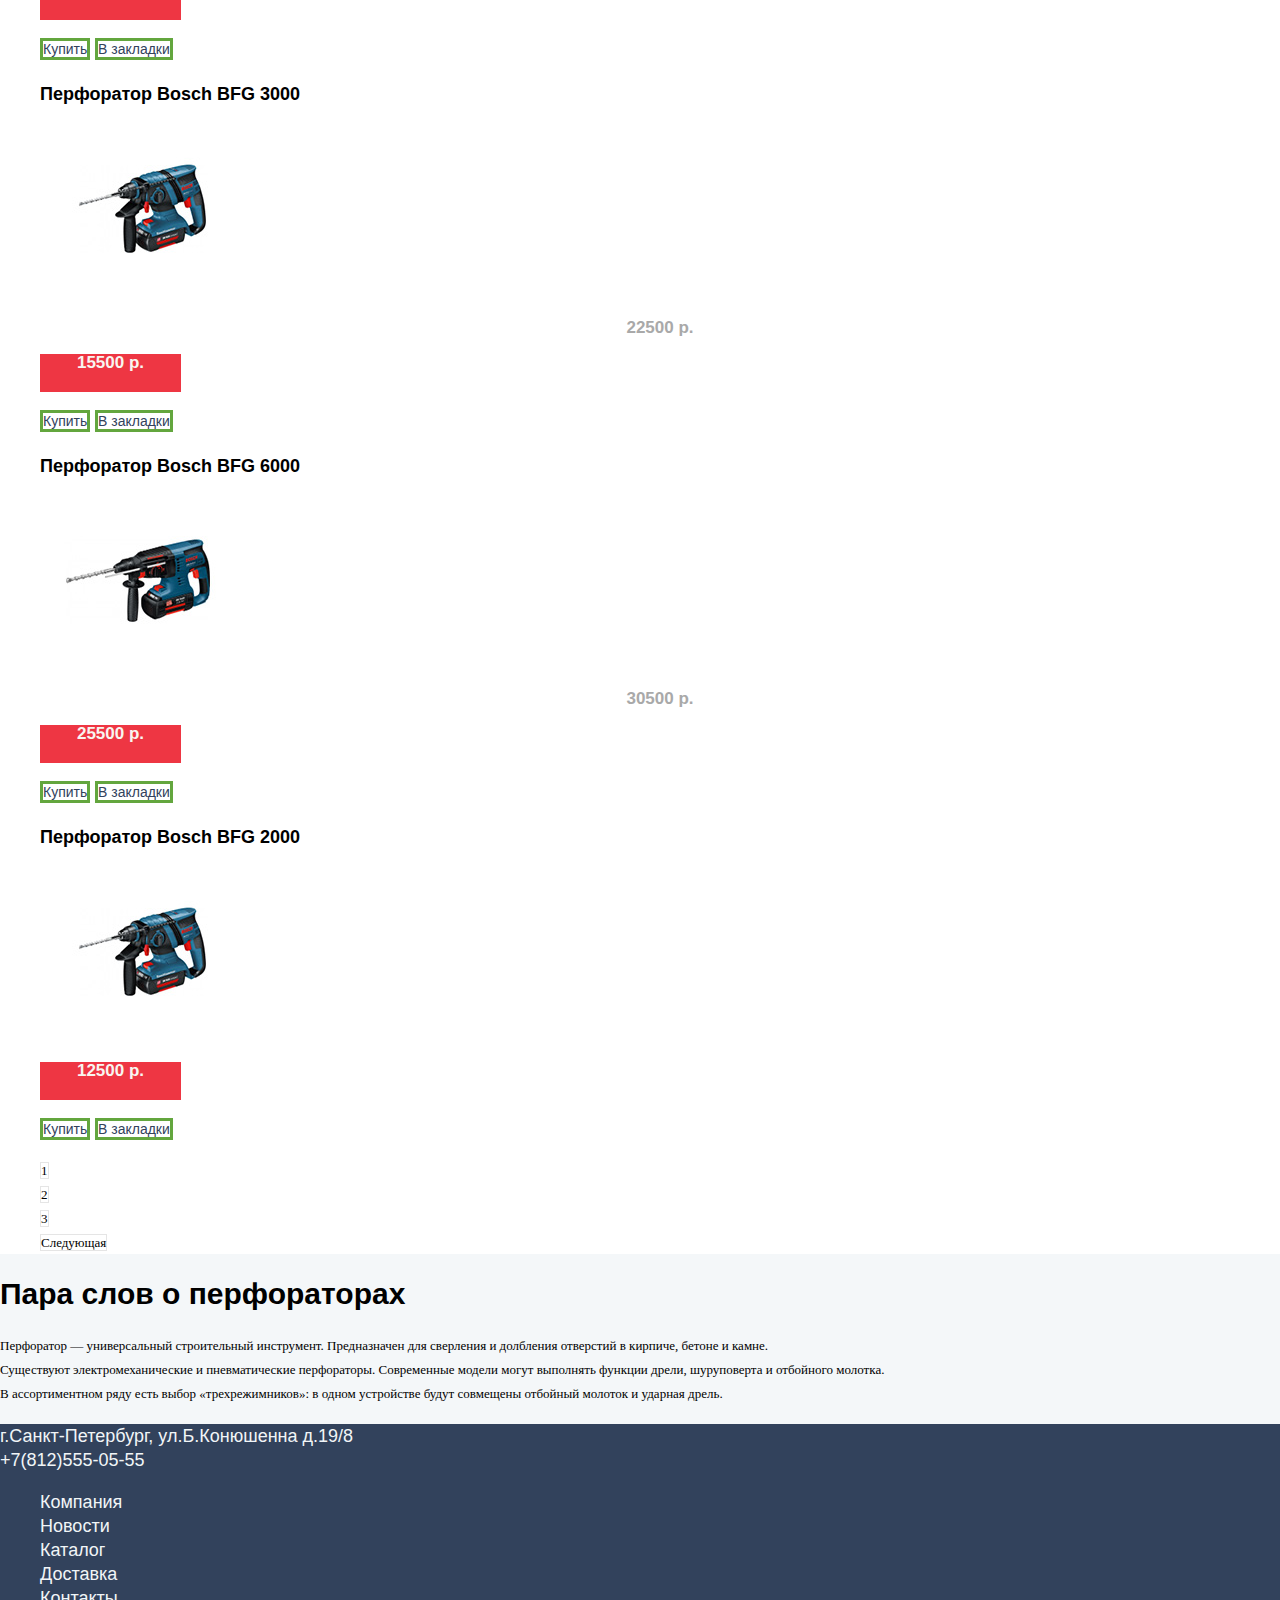
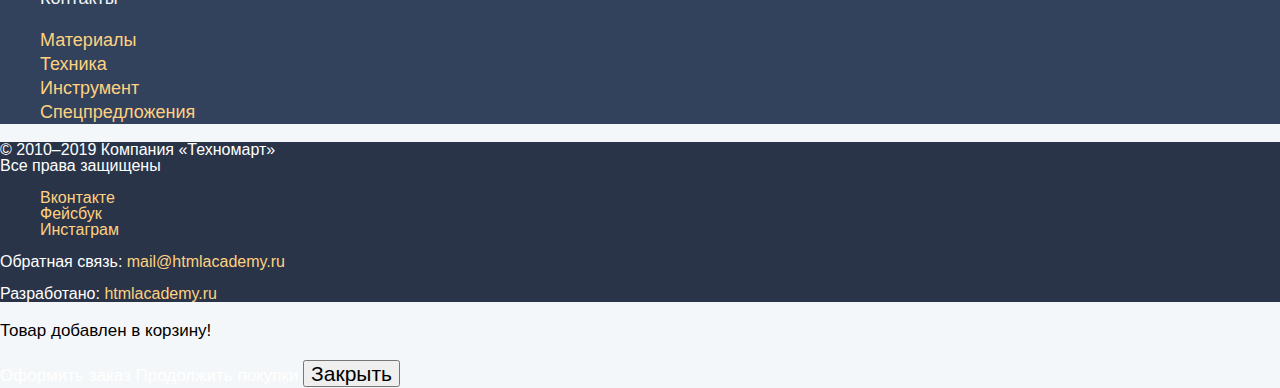
==== commit 64927cb6: "Дополнение" ====
--- a/catalog.html
+++ b/catalog.html
@@ -12,28 +12,25 @@
     <header class="main-header">
         <div class="main-navigation">
             <div class="main-navigation-top">
-                <a class="logo" href="index.html"><img src="img/logo.png" width="109" height="19" alt="Изображение логотипа техномарт"></a>
+                <a class="logo" href="index.html"></a>
                 <form>
-                    <img src="img/icon-search.svg" width="17" height="17" alt="Лупа для поиска по сайту ">
                     <input type="search" name="q" placeholder="Поиск:" />
                 </form>
-                <a href=""><img src="img/icon-bookmark.svg" width="14" height="16" alt="Изображение маленького квадрата в выемкой в виде треугольника"> Закладки:0</a>
-                <a href=""><img src="img/cart-icon.svg" width="14" height="16" alt="Изображение маленькой корзины для покупок">Корзина:0</a>
+                <a href=""> Закладки:0</a>
+                <a href="">Корзина:0</a>
                 <a href="">Оформить заказ</a >
-        </div>
-        <div class="main-navigation-middle">
-            <p >
-                Интернет-магазин<br>строительных материалов <br> и инструментов для ремонта
-            </p>
-            <img src="img/icon-phone.svg" width="19" height="19" alt="Изображение маленькой наклонной трубки телефона">
-            <a href="tel:+78125550555">+7(812)555-05-55</a>
+            </div>
+            <div class="main-navigation-middle">
+                <p >
+                    Интернет-магазин<br>строительных материалов <br> и инструментов для ремонта
+                </p>
+                
+                <a href="tel:+78125550555">+7(812)555-05-55</a>
                 <p class="addres">
                     г.Санкт-Петербург, ул.Б.Конюшенна д.19/8
                 </p>
-                <button type="submit"><img src="img/icon-login.svg" width="20" height="17"
-      alt="Изображение маленькой стрелки вправо">Войти</button>
-                <button type="submit"><img src="img/icon-user.svg" width="20" height="18"
-      alt="Иконка в виде формы человека до плеч">Регистрация</button>
+                <button type="submit">Войти</button>
+                <button type="submit">Регистрация</button>
             </div>
         </div>
         <nav class="site-navigation">
@@ -52,7 +49,7 @@
 
     <ul class="breadcrumbs">
         <li>
-            <a class="visially-hidden" href=""><img src="img/icon-home.svg" alt="Главная страница">Главная</a>
+            <a class="visially-hidden" href="">Главная</a>
         </li>
         <li><a href="">Каталог</a></li>
         <li><a href="">Инструмент</a></li>
@@ -268,7 +265,7 @@
     </div>
     <footer>
         <div class="footer-nav">
-            <a class="logo" href="index.html"><img src="img/logo.png" width="138" height="23" alt="Техномарт"></a>
+            <a class="logo" href="index.html"></a>
 
             <p>
                 г.Санкт-Петербург, ул.Б.Конюшенна д.19/8<br> +7(812)555-05-55
@@ -299,18 +296,17 @@
             <p>© 2010–2019 Компания «Техномарт»<br> Все права защищены</p>
             <div>
                 <ul>
-                    <li><a href="">Вконтакте <img src="img/vk-icon.svg" width="26" height="15" alt="Значок вконтакт"></a>
-                    </li>
-                    <li><a href="">Фейсбук <img src="img/fb-icon.svg" width="12" height="22" alt="Значок фейсбука"></a> </li>
-                    <li><a href="">Инстаграм <img src="img/insta-icon.svg" width="21" height="21"
-                alt="Значок инстаграмма"></a> </li>
+                    <li><a href="">Вконтакте </a>
+                    </li>
+                    <li><a href="">Фейсбук </a> </li>
+                    <li><a href="">Инстаграм </a> </li>
                 </ul>
             </div>
             <p>Обратная связь:
                 <a href="mailto:mail@htmlacademy.ru">mail@htmlacademy.ru</a>
             </p>
             <p>Разработано:
-                <a href="https://htmlacademy.ru/">htmlacademy.ru</a>
+                <a href="https://htmlacademy.ru/intensive/htmlcss">htmlacademy.ru</a>
             </p>
         </div>
     </footer>
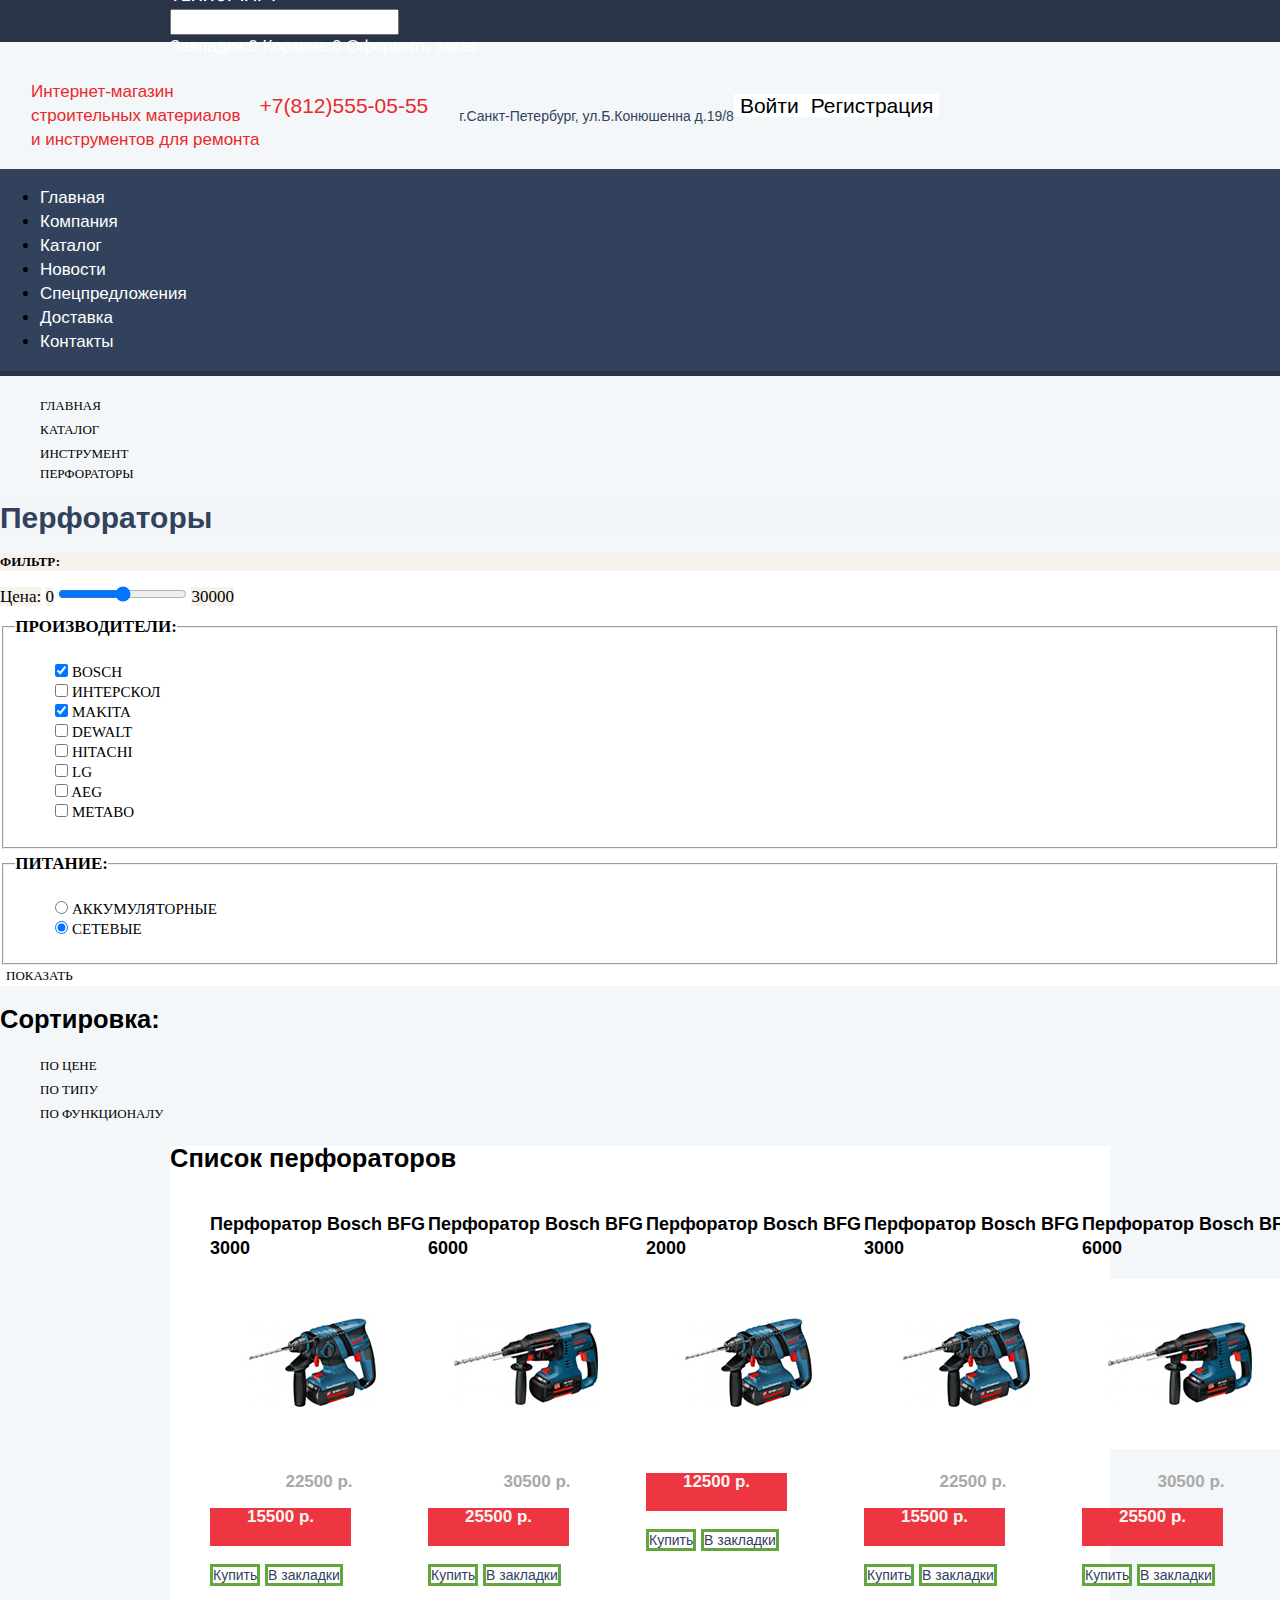
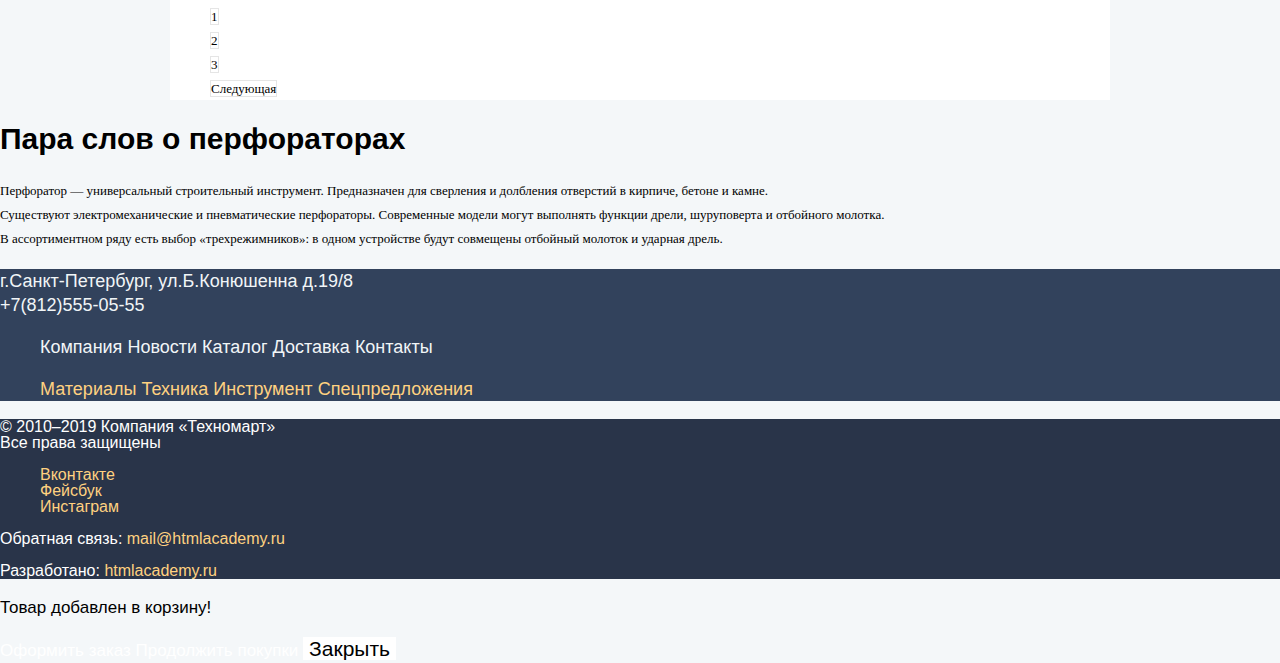
==== commit 7957afd8: "header" ====
--- a/catalog.html
+++ b/catalog.html
@@ -12,38 +12,40 @@
     <header class="main-header">
         <div class="main-navigation">
             <div class="main-navigation-top">
-                <a class="logo" href="index.html"></a>
-                <form>
-                    <input type="search" name="q" placeholder="Поиск:" />
-                </form>
-                <a href=""> Закладки:0</a>
-                <a href="">Корзина:0</a>
-                <a href="">Оформить заказ</a >
-            </div>
+                <div class=container>
+                    <a class="logo" href="index.html"><img src="img/logo.png" width="109" height="19" alt=""></a>
+                    <form>
+                        <input type="search">
+                    </form>
+                    <a href=""> Закладки:0</a>
+                    <a href="">Корзина:0</a>
+                    <a href="">Оформить заказ</a >
+            </div>
+        </div>
             <div class="main-navigation-middle">
                 <p >
                     Интернет-магазин<br>строительных материалов <br> и инструментов для ремонта
                 </p>
                 
                 <a href="tel:+78125550555">+7(812)555-05-55</a>
-                <p class="addres">
-                    г.Санкт-Петербург, ул.Б.Конюшенна д.19/8
-                </p>
-                <button type="submit">Войти</button>
-                <button type="submit">Регистрация</button>
-            </div>
-        </div>
-        <nav class="site-navigation">
-            <ul>
-                <li><a href="#">Главная</a></li>
-                <li><a href="#">Компания</a></li>
-                <li><a href="#">Каталог</a></li>
-                <li><a href="#">Новости</a></li>
-                <li><a href="#">Спецпредложения</a></li>
-                <li><a href="#">Доставка</a></li>
-                <li><a href="#">Контакты</a></li>
-            </ul>
-        </nav>
+                    <p class="addres">
+                        г.Санкт-Петербург, ул.Б.Конюшенна д.19/8
+                    </p>
+                    <button type="submit">Войти</button>
+                    <button type="submit">Регистрация</button>
+                </div>
+            </div>
+            <nav class="site-navigation">
+                <ul>
+                    <li><a href="#">Главная</a></li>
+                    <li><a href="#">Компания</a></li>
+                    <li><a href="#">Каталог</a></li>
+                    <li><a href="#">Новости</a></li>
+                    <li><a href="#">Спецпредложения</a></li>
+                    <li><a href="#">Доставка</a></li>
+                    <li><a href="#">Контакты</a></li>
+                </ul>
+            </nav>
 
     </header>
 
@@ -121,17 +123,19 @@
                 </ul>
             </fieldset>
             <button class="filter-option button" type="submit">Показать</button>
+
         </form>
-        <div class="sorting">
-            <h2>Сортировка:</h2>
-            <ul>
-                <li><a href="">По цене</a></li>
-                <li><a href="">По типу</a></li>
-                <li><a href="">По функционалу</a></li>
-            </ul>
-        </div>
-
     </aside>
+    <div class="sorting">
+        <h2>Сортировка:</h2>
+        <ul>
+            <li><a href="">По цене</a></li>
+            <li><a href="">По типу</a></li>
+            <li><a href="">По функционалу</a></li>
+        </ul>
+    </div>
+
+
     <main class="container">
         <section class="catalog">
             <h2 class="visually-hidden">Список перфораторов</h2>
--- a/css/style.css
+++ b/css/style.css
@@ -13,28 +13,59 @@
     color: #ffffff;
 }
 
-.main-navigation {
-    letter-spacing: normal;
-}
-
-.main-navigation-top .logo {
+.main-navigation-top {
+    display: flex;
+    background-color: #293449;
+    height: 42px;
+    align-items: center;
+}
+
+.logotip {
+    margin-left: 130px;
+    background-color: #ee3643;
+    box-shadow: inset 0px -5px 0 0 rgba(0, 0, 0, 0.24);
     width: 220px;
     height: 47px;
-    background-color: #ee3643;
-}
-
-.main-navigation-top {
-    width: auto;
-    height: 42px;
-    background-color: #293449;
-    font-size: 17px;
-    line-height: 18x;
+    letter-spacing: normal;
+}
+
+
+/*  Как выровнить логотип по центру?  */
+
+.search {
+    margin-left: 17px;
+}
+
+.search label {
+    color: white;
+}
+
+.search input {
+    background-color: transparent;
+    border: none;
+}
+
+.bookmark {
+    margin-left: 97px;
+}
+
+.cart {
+    background-color: #ee3643;
+}
+
+.order {
+    background-color: #63a63e;
 }
 
 .main-navigation-middle {
-    font-size: 16px;
-    line-height: 23px;
+    display: flex;
+    align-items: center;
     color: #e9292a;
+}
+
+.main-navigation-middle p {
+    padding-top: 21px;
+    padding-left: 31px;
 }
 
 .main-navigation-middle a {
@@ -43,6 +74,17 @@
     color: #e9292a;
 }
 
+.phone {
+    background-image: url("file:///C:/Users/Asha/Documents/GitHub/198591-technomart-27/img/icon-phone.svg");
+    background-repeat: no-repeat;
+    background-position-y: center;
+    border: 3px solid white;
+    padding-top: 10px;
+    padding-bottom: 10px;
+    padding-left: 45px;
+    padding-right: 45px;
+}
+
 .addres {
     font-size: 14px;
     line-height: 24px;
@@ -54,19 +96,44 @@
     font-size: 21px;
     line-height: 21px;
     color: #000000;
+    background-color: white;
+    border: none;
+}
+
+.login {
+    background-image: url("file:///C:/Users/Asha/Documents/GitHub/198591-technomart-27/img/icon-login.svg");
+    background-repeat: no-repeat;
+    background-position-y: center;
+    width: 121px;
+    height: 45px;
+}
+
+.register {
+    background-image: url("file:///C:/Users/Asha/Documents/GitHub/198591-technomart-27/img/icon-user.svg");
+    background-repeat: no-repeat;
+    background-position-y: center;
+    width: 150px;
+    height: 45px;
+}
+
+.container {
+    width: 940px;
+    margin-left: auto;
+    margin-right: auto;
 }
 
 .site-navigation {
-    display: block;
-    height: 60px;
-    background-color: #293449;
-    font-size: 17px;
-    line-height: 17px;
-    text-align: left;
+    display: flex;
+    background-color: #32425c;
+    border-bottom: 5px solid #293449;
 }
 
 .site-navigation li {
-    list-style-type: none;
+    align-items: center;
+}
+
+.site-navigation a {
+    text-decoration: none;
 }
 
 .block {
@@ -161,10 +228,9 @@
 }
 
 .catalog-item a {
+    display: inline;
     font-size: 18px;
     line-height: 20px;
-    width: 155px;
-    height: 33px;
     text-align: center;
     color: #000000;
 }
@@ -232,8 +298,6 @@
 }
 
 .service a {
-    width: 78px;
-    height: 19px;
     font-size: 21px;
     font-weight: bold;
     text-align: left;
@@ -299,6 +363,14 @@
     font-weight: bold;
     text-align: left;
     color: #000000
+}
+
+.first-line li {
+    display: inline;
+}
+
+.second-line li {
+    display: inline;
 }
 
 .contact a {
@@ -432,8 +504,12 @@
     background-color: white;
 }
 
+.catalog-list {
+    display: flex;
+}
+
 .buy a {
-    width: 135px;
+    width: 125px;
     height: 38px;
     font-size: 14px;
     line-height: 18px;
